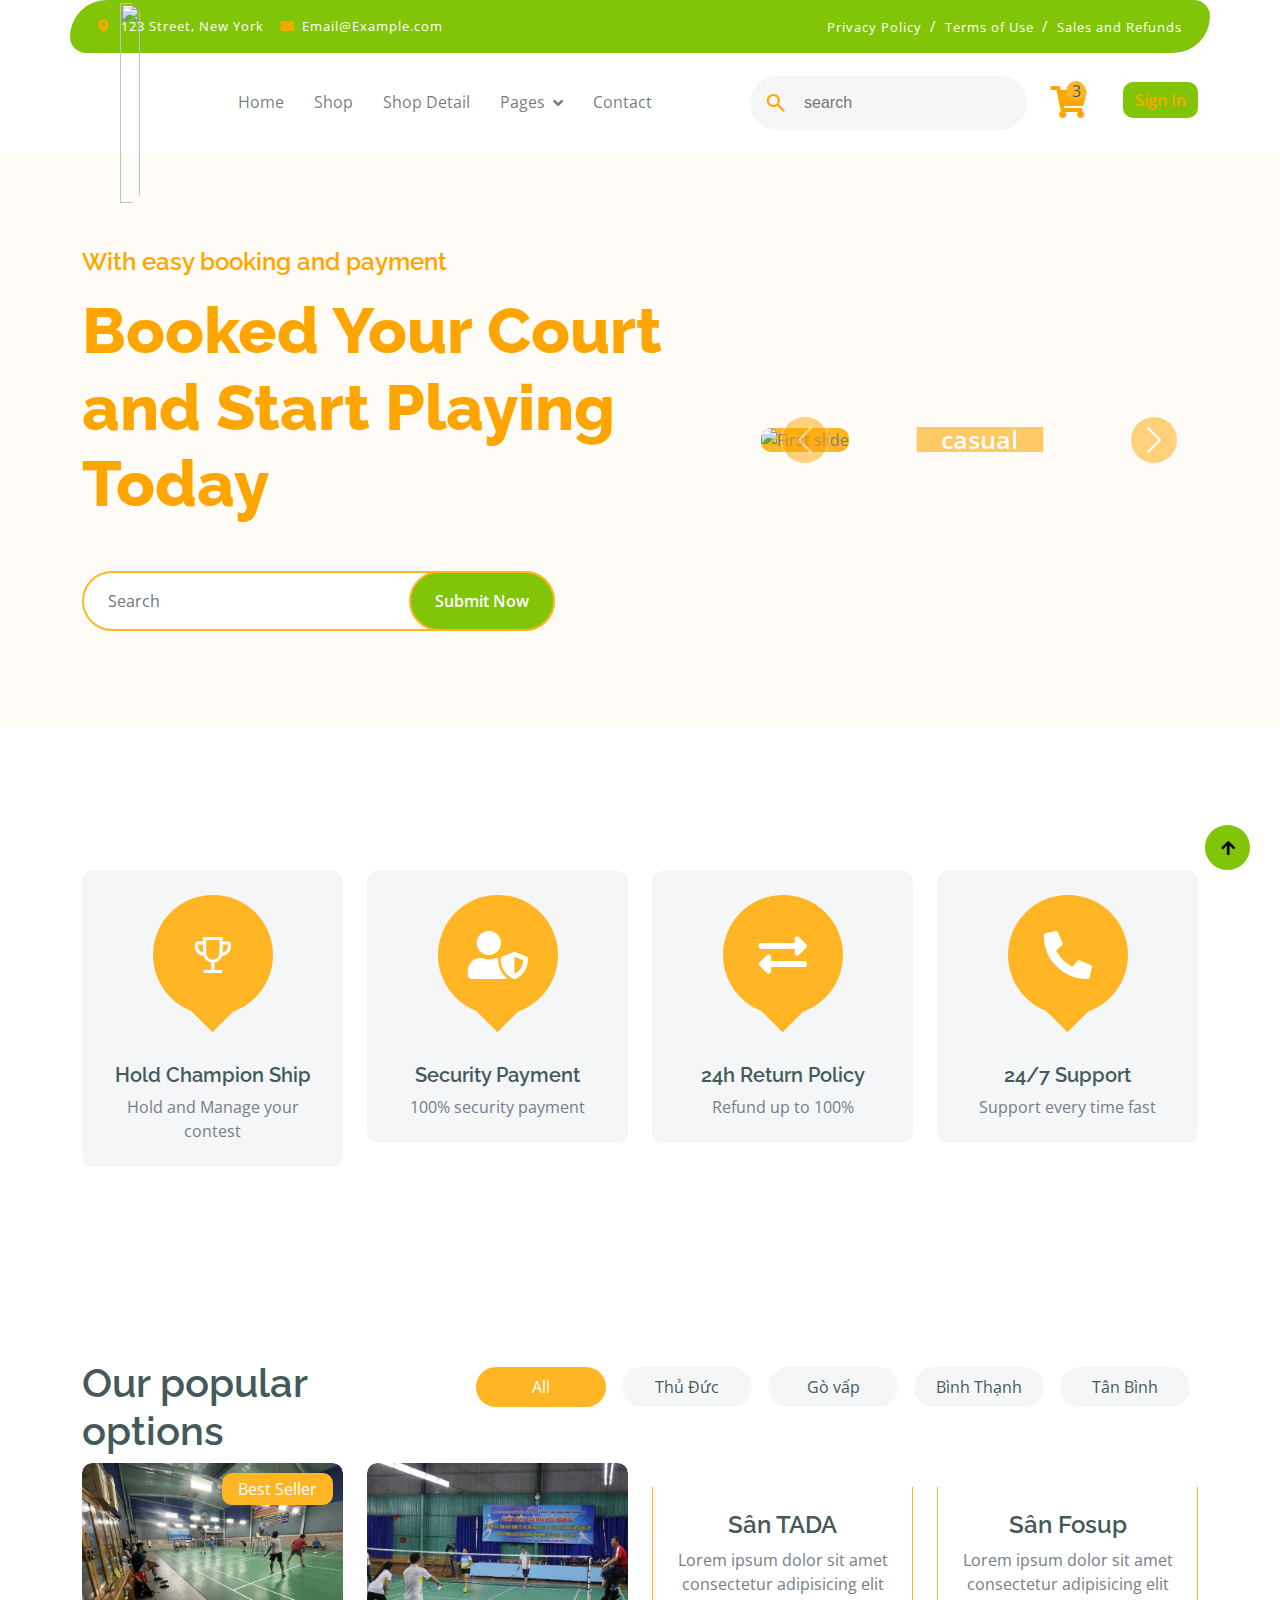
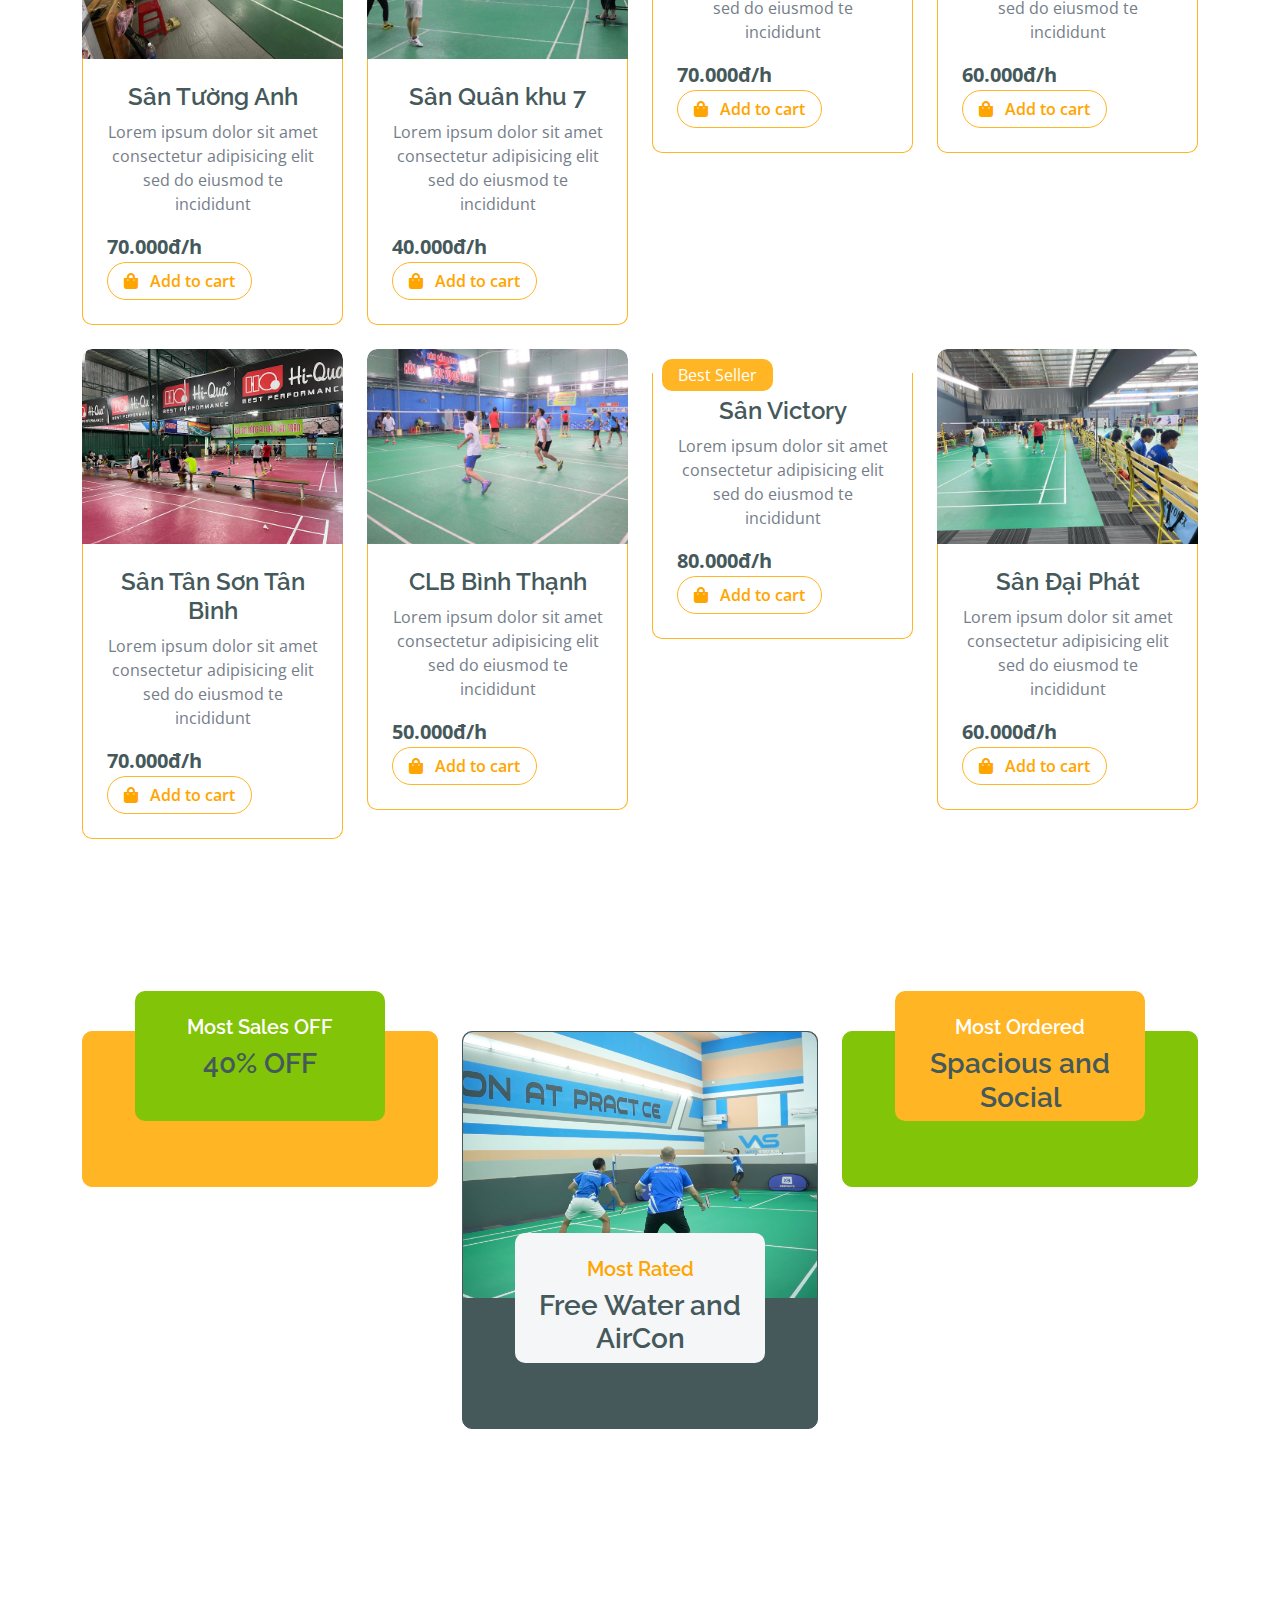
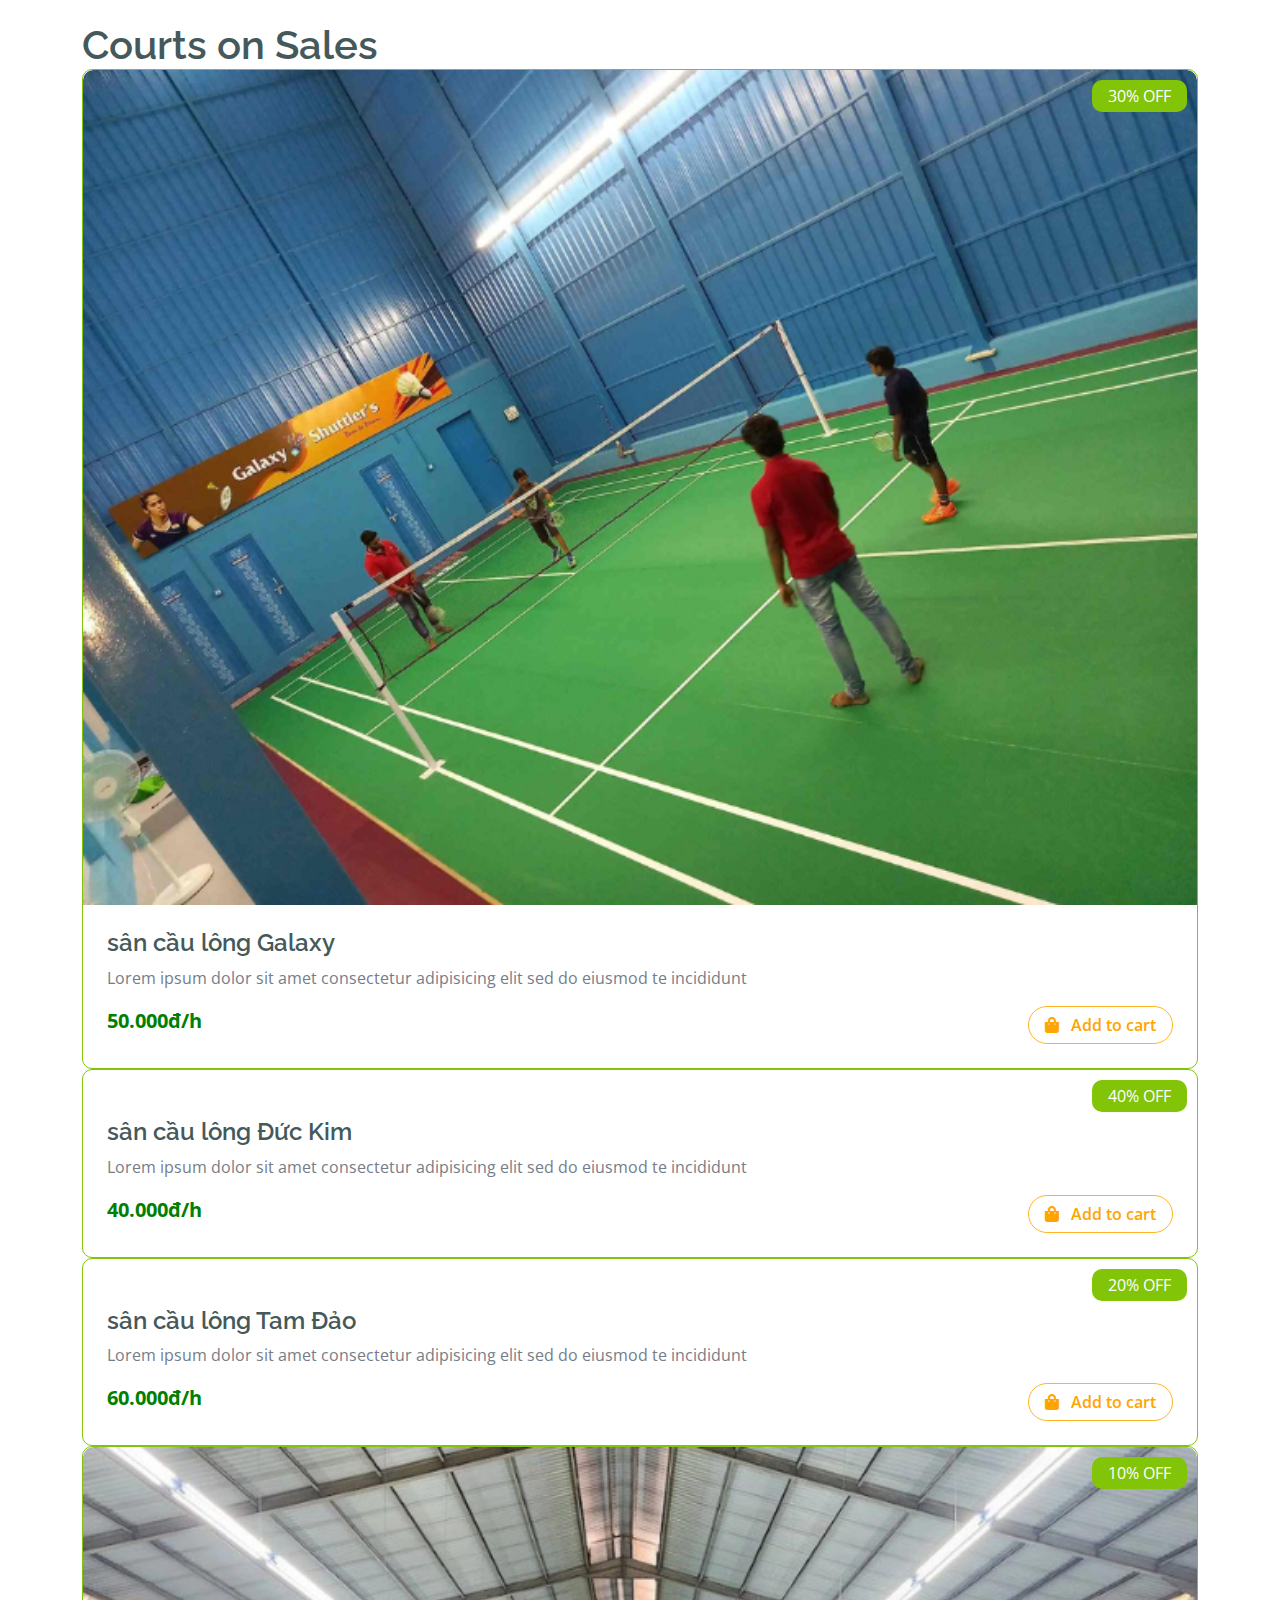
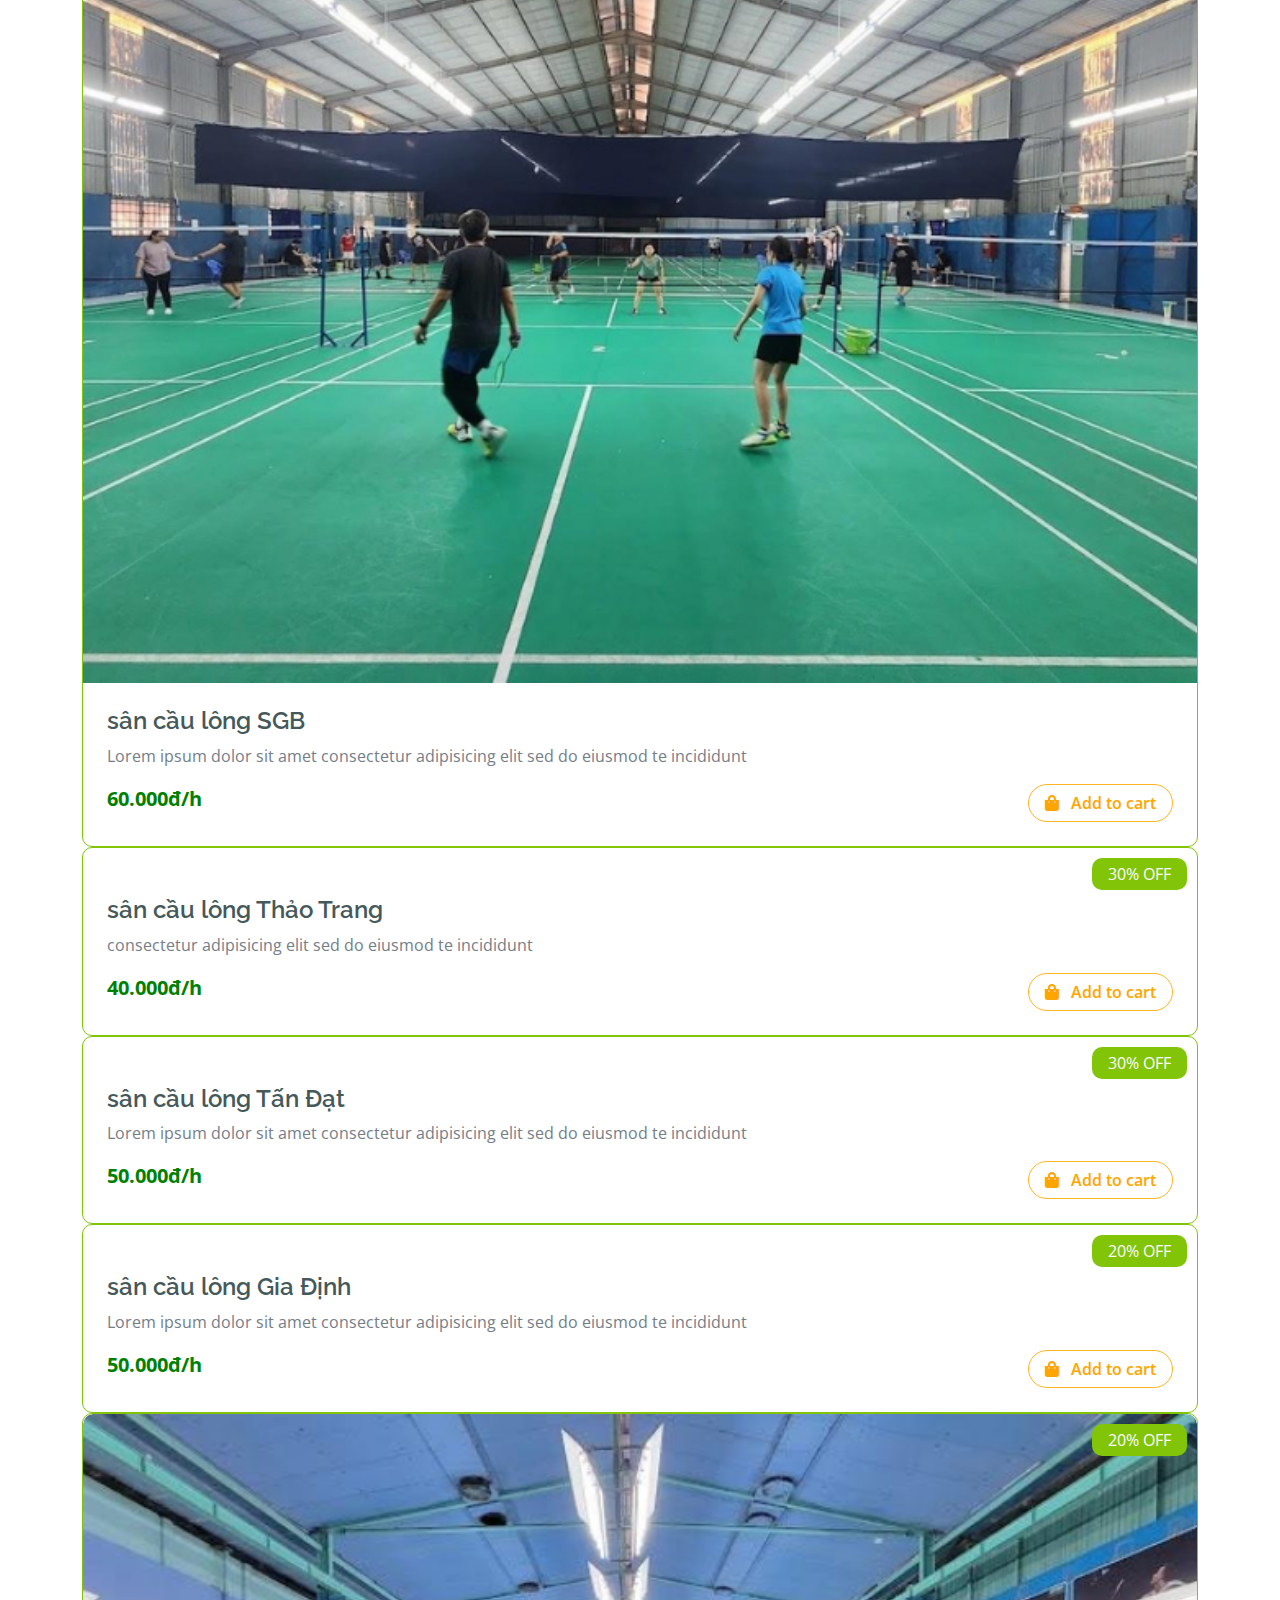
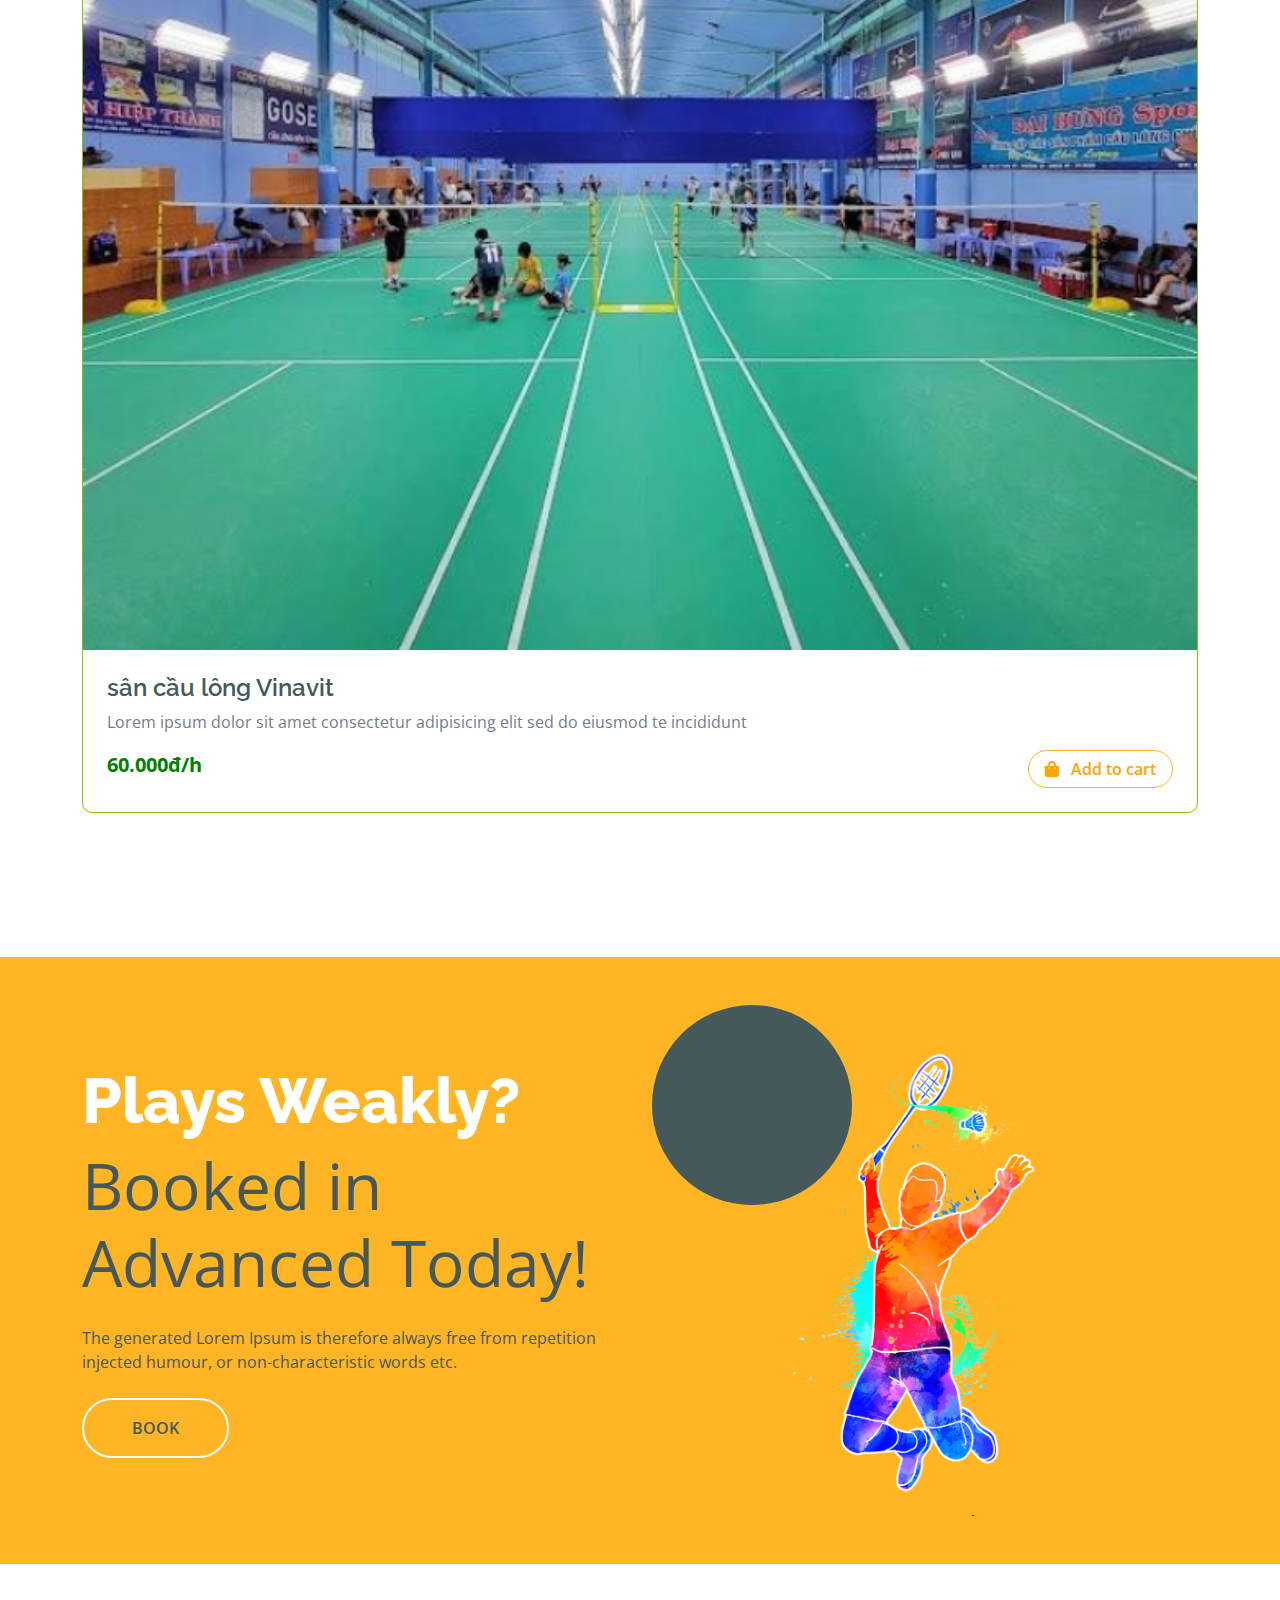
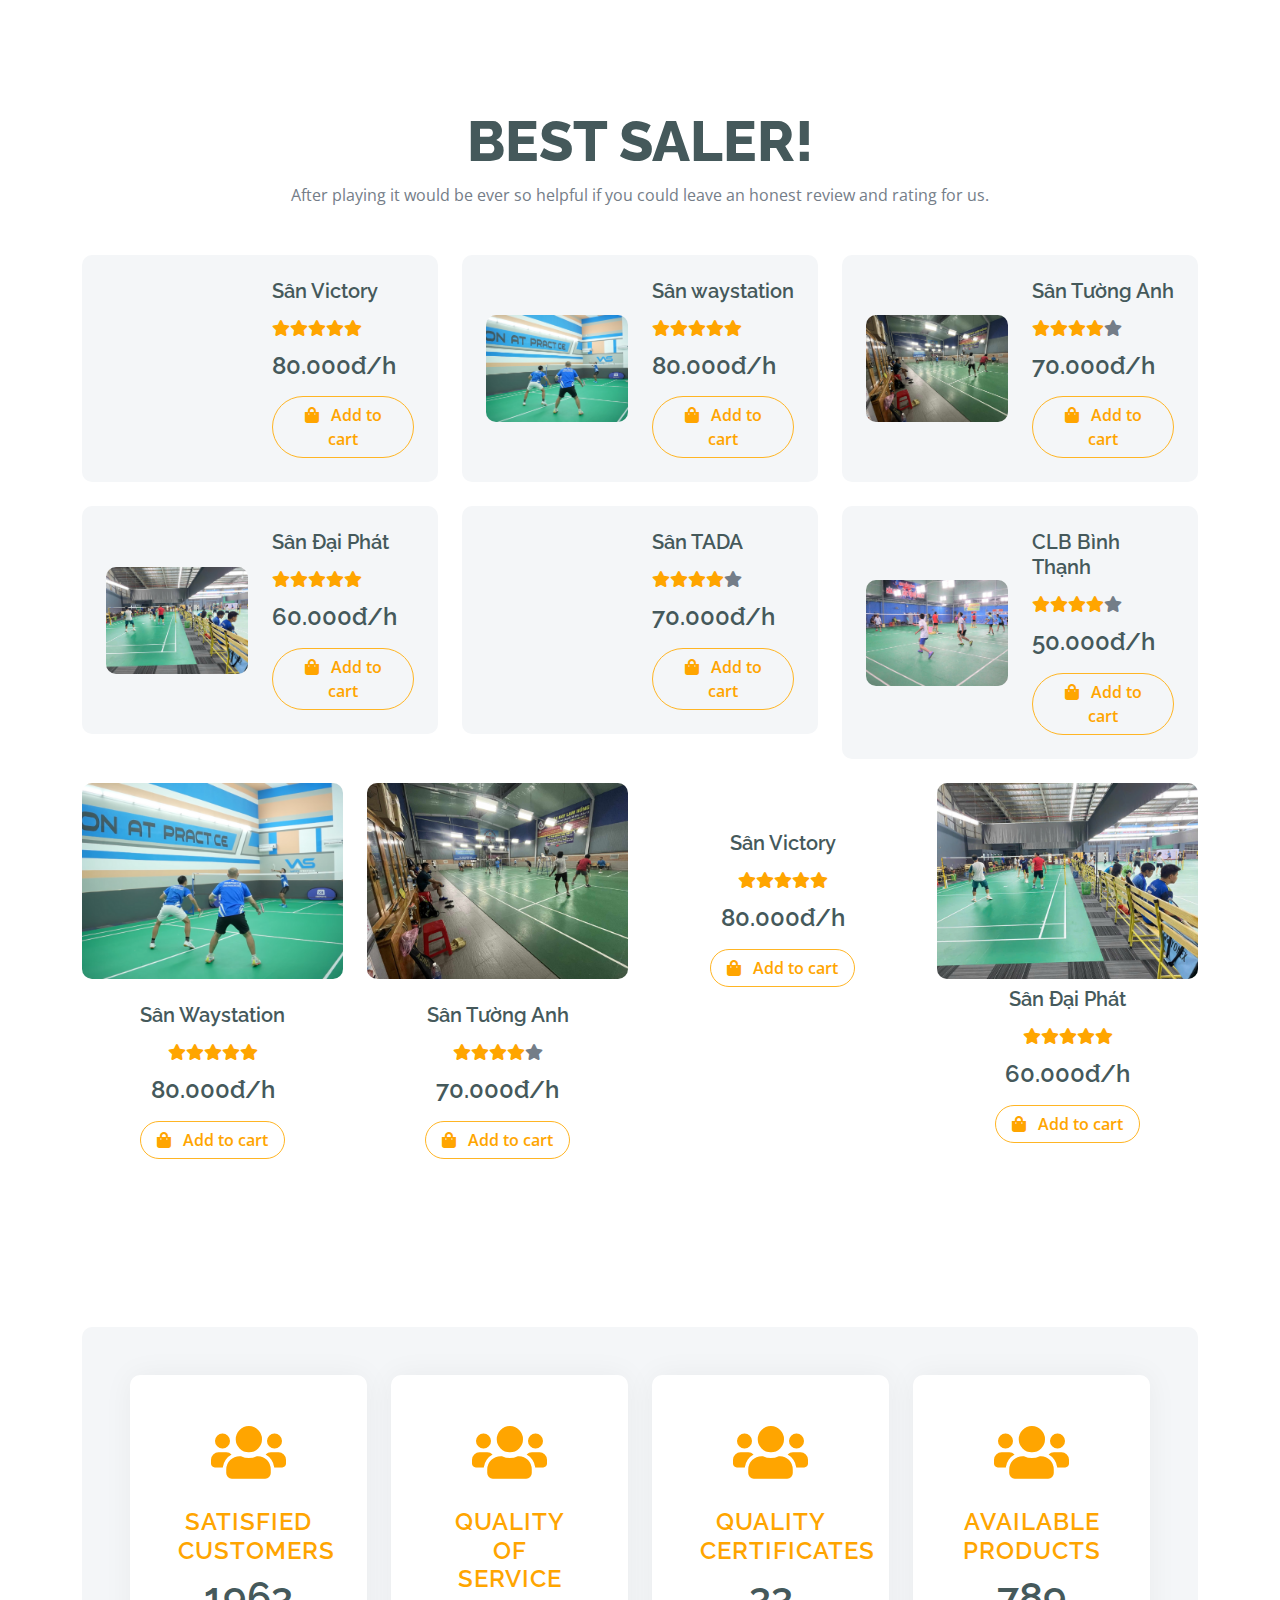
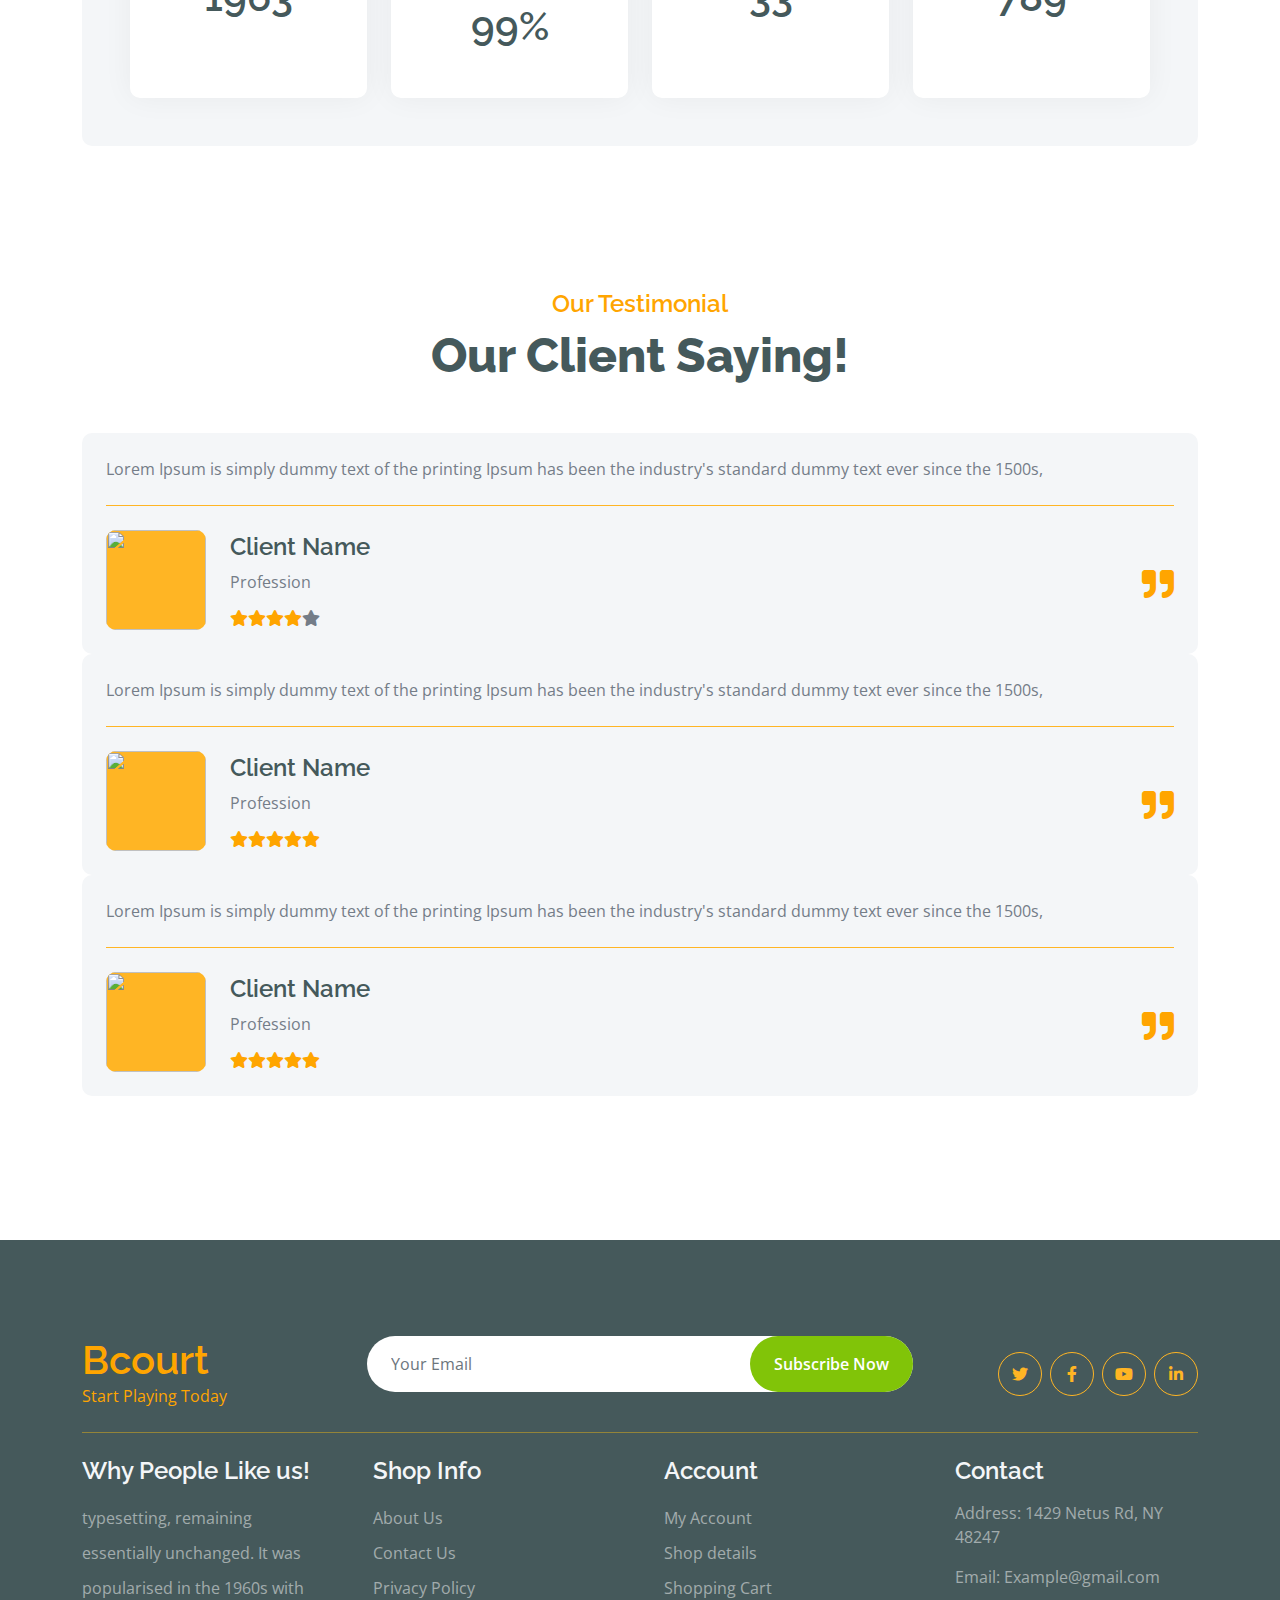
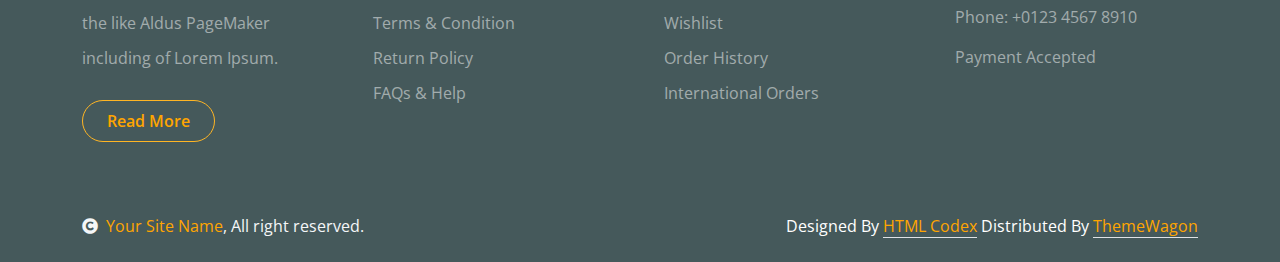
==== index.html @ 3270e977 "not important" ====
<!DOCTYPE html>
<html lang="en">

<head>
    <meta charset="utf-8">
    <title>Bcourt </title>
    <meta content="width=device-width, initial-scale=1.0" name="viewport">
    <meta content="" name="keywords">
    <meta content="" name="description">

    <!-- Google Web Fonts -->
    <link rel="preconnect" href="https://fonts.googleapis.com">
    <link rel="preconnect" href="https://fonts.gstatic.com" crossorigin>
    <link
        href="https://fonts.googleapis.com/css2?family=Open+Sans:wght@400;600&family=Raleway:wght@600;800&display=swap"
        rel="stylesheet">

    <!-- Icon Font Stylesheet -->
    <link rel="stylesheet" href="https://use.fontawesome.com/releases/v5.15.4/css/all.css" />
    <link href="https://cdn.jsdelivr.net/npm/bootstrap-icons@1.4.1/font/bootstrap-icons.css" rel="stylesheet">

    <!-- Libraries Stylesheet -->
    <link href="lib/lightbox/css/lightbox.min.css" rel="stylesheet">
    <link href="lib/owlcarousel/assets/owl.carousel.min.css" rel="stylesheet">


    <!-- Customized Bootstrap Stylesheet -->
    <link href="css/bootstrap.min.css" rel="stylesheet">

    <!-- Template Stylesheet -->
    <link href="css/style.css" rel="stylesheet">

    <!-- new search andd icon -->
    <link rel="stylesheet"
        href="https://fonts.googleapis.com/css2?family=Material+Symbols+Outlined:opsz,wght,FILL,GRAD@24,400,0,0" />


    <!-- back to top -->
    <link href="https://fonts.googleapis.com/icon?family=Material+Icons" rel="stylesheet">
    <link rel="stylesheet" href="main.css" />

</head>

<body>

    <!-- Spinner Start -->
    <div id="spinner"
        class="show w-100 vh-100 bg-white position-fixed translate-middle top-50 start-50  d-flex align-items-center justify-content-center">
        <div class="spinner-grow text-primary" role="status"></div>
    </div>
    <!-- Spinner End -->


    <!-- Navbar start -->
    <div class="container-fluid fixed-top">
        <div class="container topbar bg-primary d-none d-lg-block">
            <div class="d-flex justify-content-between">
                <div class="top-info ps-2">
                    <small class="me-3"><i class="fas fa-map-marker-alt me-2 text-secondary"></i> <a href="#"
                            class="text-white">123 Street, New York</a></small>
                    <small class="me-3"><i class="fas fa-envelope me-2 text-secondary"></i><a href="#"
                            class="text-white">Email@Example.com</a></small>
                </div>
                <div class="top-link pe-2">
                    <a href="#" class="text-white"><small class="text-white mx-2">Privacy Policy</small>/</a>
                    <a href="#" class="text-white"><small class="text-white mx-2">Terms of Use</small>/</a>
                    <a href="#" class="text-white"><small class="text-white ms-2">Sales and Refunds</small></a>
                </div>
            </div>
        </div>
        <div class="container px-0">
            <nav class="navbar navbar-light bg-white navbar-expand-xl">
                <a href="index.html" class="navbar-brand"> <img src="img/bad3.png" class="img-fluid w-100 rounded"
                        style="width: 270px; height: 200px; top: 0; left: 0; padding-left: 50px;" alt=""> </a>
                <button class="navbar-toggler py-2 px-3" type="button" data-bs-toggle="collapse"
                    data-bs-target="#navbarCollapse">
                    <span class="fa fa-bars text-primary"></span>
                </button>
                <div class="collapse navbar-collapse bg-white" id="navbarCollapse">
                    <div class="navbar-nav mx-auto">
                        <a href="index.html" class="nav-item nav-link ">Home</a>
                        <a href="shop.html" class="nav-item nav-link">Shop</a>
                        <a href="shop-detail.html" class="nav-item nav-link">Shop Detail</a>
                        <div class="nav-item dropdown">
                            <a href="#" class="nav-link dropdown-toggle" data-bs-toggle="dropdown">Pages</a>
                            <div class="dropdown-menu m-0 bg-secondary rounded-0">
                                <a href="cart.html" class="dropdown-item">Cart</a>
                                <a href="chackout.html" class="dropdown-item">Chackout</a>
                                <a href="testimonial.html" class="dropdown-item">Testimonial</a>
                                <a href="404.html" class="dropdown-item">404 Page</a>
                            </div>
                        </div>
                        <a href="contact.html" class="nav-item nav-link">Contact</a>
                    </div>
                    <div class="d-flex m-3 me-0">
                        <a href="#" class="position-relative me-4 my-auto">

                            <div class="search">

                                <span class="search-icon material-symbols-outlined">search</span>
                                <input class="search-input" type="search" placeholder="search">
                            </div>
                            <a href="#" class="position-relative me-4 my-auto">
                                <i class="fa fa-shopping-cart fa-2x"></i>
                                <span
                                    class="position-absolute bg-secondary rounded-circle d-flex align-items-center justify-content-center text-dark px-1"
                                    style="top: -5px; left: 15px; height: 20px; min-width: 20px;">3</span>
                            </a>



                            <div id="homeScreen" class="container d-flex justify-content-center align-items-center" style="height: 36px; padding-top: 13px;">
                                <button id="signInButton" class="btn btn-primary border-0 border-secondary text-white">
                                    <a href="signin.html">Sign In</a>
                                </button>
                                <div class="nav-item dropdown" id="userDropdown" style="display: none;">
                                    <a href="#" class="nav-link dropdown-toggle" data-bs-toggle="dropdown">
                                        <i class="fas fa-user fa-2x"></i>
                                    </a>
                                    <div class="dropdown-menu dropdown-menu-right p-3">
                                        <div class="user-info d-flex align-items-center">
                                            <img src="img/vu.jpg" class="user-avatar rounded-circle" alt="User Avatar">
                                            <h2 class="ml-3 mb-0">Tran The Vu</h2>
                                        </div>
                                        <hr>
                                        <a href="#" class="dropdown-item sub-menu-link">
                                            <span class="material-symbols-outlined">account_circle</span>
                                            <p class="mb-0">Edit Profile</p>
                                        </a>
                                        <a href="#" class="dropdown-item sub-menu-link">
                                            <span class="material-symbols-outlined">settings</span>
                                            <p class="mb-0">Settings & Privacy</p>
                                        </a>
                                        <a href="#" class="dropdown-item sub-menu-link">
                                            <span class="material-symbols-outlined">help</span>
                                            <p class="mb-0">Help & Support</p>
                                        </a>
                                        <a href="#" id="logoutButton" class="dropdown-item sub-menu-link">
                                            <span class="material-symbols-outlined">logout</span>
                                            <p class="mb-0">Logout</p>
                                        </a>
                                    </div>
                                </div>
                            </div>
                        
                            <script src="https://cdnjs.cloudflare.com/ajax/libs/bootstrap/5.1.3/js/bootstrap.bundle.min.js"></script>
                            <script src="script.js"></script>

                    </div>
                </div>
            </nav>
        </div>
    </div>
    <!-- Navbar End -->


    <!-- Modal Search Start -->
    <div class="modal fade" id="searchModal" tabindex="-1" aria-labelledby="exampleModalLabel" aria-hidden="true">
        <div class="modal-dialog modal-fullscreen">
            <div class="modal-content rounded-0">
                <div class="modal-header">
                    <h5 class="modal-title" id="exampleModalLabel">Search by keyword</h5>
                    <button type="button" class="btn-close" data-bs-dismiss="modal" aria-label="Close"></button>
                </div>
                <div class="modal-body d-flex align-items-center">
                    <div class="input-group w-75 mx-auto d-flex">
                        <input type="search" class="form-control p-3" placeholder="keywords"
                            aria-describedby="search-icon-1">
                        <span id="search-icon-1" class="input-group-text p-3"><i class="fa fa-search"></i></span>
                    </div>
                </div>
            </div>
        </div>
    </div>
    <!-- Modal Search End -->


    <!-- Hero Start -->
    <div class="container-fluid py-5 mb-5 hero-header">
        <div class="container py-5">
            <div class="row g-5 align-items-center">
                <div class="col-md-12 col-lg-7">
                    <h4 class="mb-3 text-secondary">With easy booking and payment</h4>
                    <h1 class="mb-5 display-3 text-primary">Booked Your Court and Start Playing Today</h1>
                    <div class="position-relative mx-auto">
                        <input class="form-control border-2 border-secondary w-75 py-3 px-4 rounded-pill" type="number"
                            placeholder="Search">
                        <button type="submit"
                            class="btn btn-primary border-2 border-secondary py-3 px-4 position-absolute rounded-pill text-white h-100"
                            style="top: 0; right: 25%;">Submit Now</button>
                    </div>
                </div>
                <div class="col-md-12 col-lg-5">
                    <div id="carouselId" class="carousel slide position-relative" data-bs-ride="carousel">
                        <div class="carousel-inner" role="listbox">
                            <div class="carousel-item active rounded">
                                <img src="img/B1.webp" class="img-fluid w-100 h-100 bg-secondary rounded"
                                    alt="First slide">
                                <a href="#" class="btn px-4 py-2 text-white rounded">casual</a>
                            </div>
                            <div class="carousel-item rounded">
                                <img src="img/B2.avif" class="img-fluid w-100 h-100 rounded" alt="Second slide">
                                <a href="#" class="btn px-4 py-2 text-white rounded">competitive</a>
                            </div>
                        </div>
                        <button class="carousel-control-prev" type="button" data-bs-target="#carouselId"
                            data-bs-slide="prev">
                            <span class="carousel-control-prev-icon" aria-hidden="true"></span>
                            <span class="visually-hidden">Previous</span>
                        </button>
                        <button class="carousel-control-next" type="button" data-bs-target="#carouselId"
                            data-bs-slide="next">
                            <span class="carousel-control-next-icon" aria-hidden="true"></span>
                            <span class="visually-hidden">Next</span>
                        </button>
                    </div>
                </div>
            </div>
        </div>
    </div>
    <!-- Hero End -->


    <!-- Featurs Section Start -->
    <div class="container-fluid featurs py-5">
        <div class="container py-5">
            <div class="row g-4">
                <div class="col-md-6 col-lg-3">
                    <div class="featurs-item text-center rounded bg-light p-4">
                        <div class="featurs-icon btn-square rounded-circle bg-secondary mb-5 mx-auto">
                            <span class="material-symbols-outlined custom-icon">
                                trophy
                                </span>  
                        </div>
                        <div class="featurs-content text-center">
                            <h5>Hold Champion Ship</h5>
                            <p class="mb-0">Hold and Manage your contest</p>
                        </div>
                    </div>
                </div>
                <div class="col-md-6 col-lg-3">
                    <div class="featurs-item text-center rounded bg-light p-4">
                        <div class="featurs-icon btn-square rounded-circle bg-secondary mb-5 mx-auto">
                            <i class="fas fa-user-shield fa-3x text-white"></i>
                        </div>
                        <div class="featurs-content text-center">
                            <h5>Security Payment</h5>
                            <p class="mb-0">100% security payment</p>
                        </div>
                    </div>
                </div>
                <div class="col-md-6 col-lg-3">
                    <div class="featurs-item text-center rounded bg-light p-4">
                        <div class="featurs-icon btn-square rounded-circle bg-secondary mb-5 mx-auto">
                            <i class="fas fa-exchange-alt fa-3x text-white"></i>
                        </div>
                        <div class="featurs-content text-center">
                            <h5>24h Return Policy</h5>
                            <p class="mb-0">Refund up to 100%</p>
                        </div>
                    </div>
                </div>
                <div class="col-md-6 col-lg-3">
                    <div class="featurs-item text-center rounded bg-light p-4">
                        <div class="featurs-icon btn-square rounded-circle bg-secondary mb-5 mx-auto">
                            <i class="fa fa-phone-alt fa-3x text-white"></i>
                        </div>
                        <div class="featurs-content text-center">
                            <h5>24/7 Support</h5>
                            <p class="mb-0">Support every time fast</p>
                        </div>
                    </div>
                </div>
            </div>
        </div>
    </div>
    <!-- Featurs Section End -->


    <!-- Fruits Shop Start-->
    <div class="container-fluid fruite py-5">
        <div class="container py-5">
            <div class="tab-class text-center">
                <div class="row g-4">
                    <div class="col-lg-4  text-start">
                        <h1>Our popular options</h1>
                    </div>
                    <div class="col-lg-8 text-end">
                        <ul class="nav nav-pills d-inline-flex text-center mb-5">
                            <li class="nav-item">
                                <a class="d-flex m-2 py-2 bg-light rounded-pill active" data-bs-toggle="pill"
                                    href="#tab-1">
                                    <span class="text-dark" style="width: 130px;">All</span>
                                </a>
                            </li>
                            <li class="nav-item">
                                <a class="d-flex py-2 m-2 bg-light rounded-pill" data-bs-toggle="pill" href="#tab-2">
                                    <span class="text-dark" style="width: 130px;">Thủ Đức</span>
                                </a>
                            </li>
                            <li class="nav-item">
                                <a class="d-flex m-2 py-2 bg-light rounded-pill" data-bs-toggle="pill" href="#tab-3">
                                    <span class="text-dark" style="width: 130px;">Gò vấp</span>
                                </a>
                            </li>
                            <li class="nav-item">
                                <a class="d-flex m-2 py-2 bg-light rounded-pill" data-bs-toggle="pill" href="#tab-4">
                                    <span class="text-dark" style="width: 130px;">Bình Thạnh</span>
                                </a>
                            </li>
                            <li class="nav-item">
                                <a class="d-flex m-2 py-2 bg-light rounded-pill" data-bs-toggle="pill" href="#tab-5">
                                    <span class="text-dark" style="width: 130px;">Tân Bình</span>
                                </a>
                            </li>
                        </ul>
                    </div>
                </div>
                <div class="tab-content">
                    <div id="tab-1" class="tab-pane fade show p-0 active">
                        <div class="row g-4">
                            <div class="col-lg-12">
                                <div class="row g-4">
                                    <div class="col-md-6 col-lg-4 col-xl-3">
                                        <div class="rounded position-relative fruite-item">
                                            <div class="fruite-img">
                                                <img src="img/tuonganh2.png" class="img-fluid w-100 rounded-top" alt="">
                                            </div>
                                            <div class="text-white bg-secondary px-3 py-1 rounded position-absolute"
                                                style="top: 10px; right: 10px;">Best Seller</div>
                                            <div class="p-4 border border-secondary border-top-0 rounded-bottom">
                                                <h4>Sân Tường Anh</h4>
                                                <p>Lorem ipsum dolor sit amet consectetur adipisicing elit sed do
                                                    eiusmod te incididunt</p>
                                                <div class="d-flex justify-content-between flex-lg-wrap">
                                                    <p class="text-dark fs-5 fw-bold mb-0">70.000đ/h</p>
                                                    <a href="#"
                                                        class="btn border border-secondary rounded-pill px-3 text-primary"><i
                                                            class="fa fa-shopping-bag me-2 text-primary"></i> Add to
                                                        cart</a>
                                                </div>
                                            </div>
                                        </div>
                                    </div>
                                    <div class="col-md-6 col-lg-4 col-xl-3">
                                        <div class="rounded position-relative fruite-item">
                                            <div class="fruite-img">
                                                <img src="img/quankhu7.png" class="img-fluid w-100 rounded-top" alt="">
                                            </div>

                                            <div class="p-4 border border-secondary border-top-0 rounded-bottom">
                                                <h4>Sân Quân khu 7</h4>
                                                <p>Lorem ipsum dolor sit amet consectetur adipisicing elit sed do
                                                    eiusmod te incididunt</p>
                                                <div class="d-flex justify-content-between flex-lg-wrap">
                                                    <p class="text-dark fs-5 fw-bold mb-0">40.000đ/h</p>
                                                    <a href="#"
                                                        class="btn border border-secondary rounded-pill px-3 text-primary"><i
                                                            class="fa fa-shopping-bag me-2 text-primary"></i> Add to
                                                        cart</a>
                                                </div>
                                            </div>
                                        </div>
                                    </div>
                                    <div class="col-md-6 col-lg-4 col-xl-3">
                                        <div class="rounded position-relative fruite-item">
                                            <div class="fruite-img">
                                                <img src="img/TADA.jpg" class="img-fluid w-100 rounded-top" alt="">
                                            </div>

                                            <div class="p-4 border border-secondary border-top-0 rounded-bottom">
                                                <h4>Sân TADA</h4>
                                                <p>Lorem ipsum dolor sit amet consectetur adipisicing elit sed do
                                                    eiusmod te incididunt</p>
                                                <div class="d-flex justify-content-between flex-lg-wrap">
                                                    <p class="text-dark fs-5 fw-bold mb-0">70.000đ/h</p>
                                                    <a href="#"
                                                        class="btn border border-secondary rounded-pill px-3 text-primary"><i
                                                            class="fa fa-shopping-bag me-2 text-primary"></i> Add to
                                                        cart</a>
                                                </div>
                                            </div>
                                        </div>
                                    </div>
                                    <div class="col-md-6 col-lg-4 col-xl-3">
                                        <div class="rounded position-relative fruite-item">
                                            <div class="fruite-img">
                                                <img src="img/Fosup.webp" class="img-fluid w-100 rounded-top" alt="">
                                            </div>

                                            <div class="p-4 border border-secondary border-top-0 rounded-bottom">
                                                <h4>Sân Fosup</h4>
                                                <p>Lorem ipsum dolor sit amet consectetur adipisicing elit sed do
                                                    eiusmod te incididunt</p>
                                                <div class="d-flex justify-content-between flex-lg-wrap">
                                                    <p class="text-dark fs-5 fw-bold mb-0">60.000đ/h</p>
                                                    <a href="#"
                                                        class="btn border border-secondary rounded-pill px-3 text-primary"><i
                                                            class="fa fa-shopping-bag me-2 text-primary"></i> Add to
                                                        cart</a>
                                                </div>
                                            </div>
                                        </div>
                                    </div>
                                    <div class="col-md-6 col-lg-4 col-xl-3">
                                        <div class="rounded position-relative fruite-item">
                                            <div class="fruite-img">
                                                <img src="img/tanbinhtanson.png" class="img-fluid w-100 rounded-top"
                                                    alt="">
                                            </div>

                                            <div class="p-4 border border-secondary border-top-0 rounded-bottom">
                                                <h4>Sân Tân Sơn Tân Bình</h4>
                                                <p>Lorem ipsum dolor sit amet consectetur adipisicing elit sed do
                                                    eiusmod te incididunt</p>
                                                <div class="d-flex justify-content-between flex-lg-wrap">
                                                    <p class="text-dark fs-5 fw-bold mb-0">70.000đ/h</p>
                                                    <a href="#"
                                                        class="btn border border-secondary rounded-pill px-3 text-primary"><i
                                                            class="fa fa-shopping-bag me-2 text-primary"></i> Add to
                                                        cart</a>
                                                </div>
                                            </div>
                                        </div>
                                    </div>
                                    <div class="col-md-6 col-lg-4 col-xl-3">
                                        <div class="rounded position-relative fruite-item">
                                            <div class="fruite-img">
                                                <img src="img/binhthanh2.png" class="img-fluid w-100 rounded-top"
                                                    alt="">
                                            </div>

                                            <div class="p-4 border border-secondary border-top-0 rounded-bottom">
                                                <h4>CLB Bình Thạnh</h4>
                                                <p>Lorem ipsum dolor sit amet consectetur adipisicing elit sed do
                                                    eiusmod te incididunt</p>
                                                <div class="d-flex justify-content-between flex-lg-wrap">
                                                    <p class="text-dark fs-5 fw-bold mb-0">50.000đ/h</p>
                                                    <a href="#"
                                                        class="btn border border-secondary rounded-pill px-3 text-primary"><i
                                                            class="fa fa-shopping-bag me-2 text-primary"></i> Add to
                                                        cart</a>
                                                </div>
                                            </div>
                                        </div>
                                    </div>
                                    <div class="col-md-6 col-lg-4 col-xl-3">
                                        <div class="rounded position-relative fruite-item">
                                            <div class="fruite-img">
                                                <img src="img/victory.jpg" class="img-fluid w-100 rounded-top" alt="">
                                            </div>
                                            <div class="text-white bg-secondary px-3 py-1 rounded position-absolute"
                                                style="top: 10px; left: 10px;">Best Seller</div>
                                            <div class="p-4 border border-secondary border-top-0 rounded-bottom">
                                                <h4>Sân Victory</h4>
                                                <p>Lorem ipsum dolor sit amet consectetur adipisicing elit sed do
                                                    eiusmod te incididunt</p>
                                                <div class="d-flex justify-content-between flex-lg-wrap">
                                                    <p class="text-dark fs-5 fw-bold mb-0">80.000đ/h</p>
                                                    <a href="#"
                                                        class="btn border border-secondary rounded-pill px-3 text-primary"><i
                                                            class="fa fa-shopping-bag me-2 text-primary"></i> Add to
                                                        cart</a>
                                                </div>
                                            </div>
                                        </div>
                                    </div>
                                    <div class="col-md-6 col-lg-4 col-xl-3">
                                        <div class="rounded position-relative fruite-item">
                                            <div class="fruite-img">
                                                <img src="img/daiphat2.png" class="img-fluid w-100 rounded-top" alt="">
                                            </div>

                                            <div class="p-4 border border-secondary border-top-0 rounded-bottom">
                                                <h4>Sân Đại Phát</h4>
                                                <p>Lorem ipsum dolor sit amet consectetur adipisicing elit sed do
                                                    eiusmod te incididunt</p>
                                                <div class="d-flex justify-content-between flex-lg-wrap">
                                                    <p class="text-dark fs-5 fw-bold mb-0">60.000đ/h</p>
                                                    <a href="#"
                                                        class="btn border border-secondary rounded-pill px-3 text-primary"><i
                                                            class="fa fa-shopping-bag me-2 text-primary"></i> Add to
                                                        cart</a>
                                                </div>
                                            </div>
                                        </div>
                                    </div>
                                </div>
                            </div>
                        </div>
                    </div>
                    <div id="tab-2" class="tab-pane fade show p-0">
                        <div class="row g-4">
                            <div class="col-lg-12">
                                <div class="row g-4">
                                    <div class="col-md-6 col-lg-4 col-xl-3">
                                        <div class="rounded position-relative fruite-item">
                                            <div class="fruite-img">
                                                <img src="img/tuonganh2.png" class="img-fluid w-100 rounded-top" alt="">
                                            </div>
                                            <div class="text-white bg-secondary px-3 py-1 rounded position-absolute"
                                                style="top: 10px; right: 10px;">Best Seller</div>
                                            <div class="p-4 border border-secondary border-top-0 rounded-bottom">
                                                <h4>Sân Tường Anh</h4>
                                                <p>Lorem ipsum dolor sit amet consectetur adipisicing elit sed do
                                                    eiusmod te incididunt</p>
                                                <div class="d-flex justify-content-between flex-lg-wrap">
                                                    <p class="text-dark fs-5 fw-bold mb-0">70.000đ/h</p>
                                                    <a href="#"
                                                        class="btn border border-secondary rounded-pill px-3 text-primary"><i
                                                            class="fa fa-shopping-bag me-2 text-primary"></i> Add to
                                                        cart</a>
                                                </div>
                                            </div>
                                        </div>
                                    </div>
                                    <div class="col-md-6 col-lg-4 col-xl-3">
                                        <div class="rounded position-relative fruite-item">
                                            <div class="fruite-img">
                                                <img src="img/victory.jpg" class="img-fluid w-100 rounded-top" alt="">
                                            </div>

                                            <div class="p-4 border border-secondary border-top-0 rounded-bottom">
                                                <h4>Sân Victory</h4>
                                                <p>Lorem ipsum dolor sit amet consectetur adipisicing elit sed do
                                                    eiusmod te incididunt</p>
                                                <div class="d-flex justify-content-between flex-lg-wrap">
                                                    <p class="text-dark fs-5 fw-bold mb-0">80.000đ/h</p>
                                                    <a href="#"
                                                        class="btn border border-secondary rounded-pill px-3 text-primary"><i
                                                            class="fa fa-shopping-bag me-2 text-primary"></i> Add to
                                                        cart</a>
                                                </div>
                                            </div>
                                        </div>
                                    </div>
                                </div>
                            </div>
                        </div>
                    </div>
                    <div id="tab-3" class="tab-pane fade show p-0">
                        <div class="row g-4">
                            <div class="col-lg-12">
                                <div class="row g-4">
                                    <div class="col-md-6 col-lg-4 col-xl-3">
                                        <div class="rounded position-relative fruite-item">
                                            <div class="fruite-img">
                                                <img src="img/waystation2.2.png" class="img-fluid w-100 rounded-top"
                                                    alt="">
                                            </div>

                                            <div class="p-4 border border-secondary border-top-0 rounded-bottom">
                                                <h4>Sân Waystation</h4>
                                                <p>Lorem ipsum dolor sit amet consectetur adipisicing elit sed do
                                                    eiusmod te incididunt</p>
                                                <div class="d-flex justify-content-between flex-lg-wrap">
                                                    <p class="text-dark fs-5 fw-bold mb-0">80.000đ/h</p>
                                                    <a href="#"
                                                        class="btn border border-secondary rounded-pill px-3 text-primary"><i
                                                            class="fa fa-shopping-bag me-2 text-primary"></i> Add to
                                                        cart</a>
                                                </div>
                                            </div>
                                        </div>
                                    </div>
                                    <div class="col-md-6 col-lg-4 col-xl-3">
                                        <div class="rounded position-relative fruite-item">
                                            <div class="fruite-img">
                                                <img src="img/daiphat2.png" class="img-fluid w-100 rounded-top" alt="">
                                            </div>

                                            <div class="p-4 border border-secondary border-top-0 rounded-bottom">
                                                <h4>Sân Đại Phát</h4>
                                                <p>Lorem ipsum dolor sit amet consectetur adipisicing elit sed do
                                                    eiusmod te incididunt</p>
                                                <div class="d-flex justify-content-between flex-lg-wrap">
                                                    <p class="text-dark fs-5 fw-bold mb-0">60.000đ/h</p>
                                                    <a href="#"
                                                        class="btn border border-secondary rounded-pill px-3 text-primary"><i
                                                            class="fa fa-shopping-bag me-2 text-primary"></i> Add to
                                                        cart</a>
                                                </div>
                                            </div>
                                        </div>
                                    </div>
                                </div>
                            </div>
                        </div>
                    </div>
                    <div id="tab-4" class="tab-pane fade show p-0">
                        <div class="row g-4">
                            <div class="col-lg-12">
                                <div class="row g-4">
                                    <div class="col-md-6 col-lg-4 col-xl-3">
                                        <div class="rounded position-relative fruite-item">
                                            <div class="fruite-img">
                                                <img src="img/TADA.jpg" class="img-fluid w-100 rounded-top" alt="">
                                            </div>

                                            <div class="p-4 border border-secondary border-top-0 rounded-bottom">
                                                <h4>Sân TADA</h4>
                                                <p>Lorem ipsum dolor sit amet consectetur adipisicing elit sed do
                                                    eiusmod te incididunt</p>
                                                <div class="d-flex justify-content-between flex-lg-wrap">
                                                    <p class="text-dark fs-5 fw-bold mb-0">70.000đ/h</p>
                                                    <a href="#"
                                                        class="btn border border-secondary rounded-pill px-3 text-primary"><i
                                                            class="fa fa-shopping-bag me-2 text-primary"></i> Add to
                                                        cart</a>
                                                </div>
                                            </div>
                                        </div>
                                    </div>
                                    <div class="col-md-6 col-lg-4 col-xl-3">
                                        <div class="rounded position-relative fruite-item">
                                            <div class="fruite-img">
                                                <img src="img/binhthanh2.png" class="img-fluid w-100 rounded-top"
                                                    alt="">
                                            </div>

                                            <div class="p-4 border border-secondary border-top-0 rounded-bottom">
                                                <h4>CLB Bình Thạnh</h4>
                                                <p>Lorem ipsum dolor sit amet consectetur adipisicing elit sed do
                                                    eiusmod te incididunt</p>
                                                <div class="d-flex justify-content-between flex-lg-wrap">
                                                    <p class="text-dark fs-5 fw-bold mb-0">50.000đ/h</p>
                                                    <a href="#"
                                                        class="btn border border-secondary rounded-pill px-3 text-primary"><i
                                                            class="fa fa-shopping-bag me-2 text-primary"></i> Add to
                                                        cart</a>
                                                </div>
                                            </div>
                                        </div>
                                    </div>
                                </div>
                            </div>
                        </div>
                    </div>
                    <div id="tab-5" class="tab-pane fade show p-0">
                        <div class="row g-4">
                            <div class="col-lg-12">
                                <div class="row g-4">
                                    <div class="col-md-6 col-lg-4 col-xl-3">
                                        <div class="rounded position-relative fruite-item">
                                            <div class="fruite-img">
                                                <img src="img/tanbinhtanson.png" class="img-fluid w-100 rounded-top"
                                                    alt="">
                                            </div>

                                            <div class="p-4 border border-secondary border-top-0 rounded-bottom">
                                                <h4>Sân Tân Sơn Tân Bình</h4>
                                                <p>Lorem ipsum dolor sit amet consectetur adipisicing elit sed do
                                                    eiusmod te incididunt</p>
                                                <div class="d-flex justify-content-between flex-lg-wrap">
                                                    <p class="text-dark fs-5 fw-bold mb-0">70.000đ/h</p>
                                                    <a href="#"
                                                        class="btn border border-secondary rounded-pill px-3 text-primary"><i
                                                            class="fa fa-shopping-bag me-2 text-primary"></i> Add to
                                                        cart</a>
                                                </div>
                                            </div>
                                        </div>
                                    </div>
                                    <div class="col-md-6 col-lg-4 col-xl-3">
                                        <div class="rounded position-relative fruite-item">
                                            <div class="fruite-img">
                                                <img src="img/quankhu7.png" class="img-fluid w-100 rounded-top" alt="">
                                            </div>

                                            <div class="p-4 border border-secondary border-top-0 rounded-bottom">
                                                <h4>Sân Quân khu 7</h4>
                                                <p>Lorem ipsum dolor sit amet consectetur adipisicing elit sed do
                                                    eiusmod te incididunt</p>
                                                <div class="d-flex justify-content-between flex-lg-wrap">
                                                    <p class="text-dark fs-5 fw-bold mb-0">40.000đ/h</p>
                                                    <a href="#"
                                                        class="btn border border-secondary rounded-pill px-3 text-primary"><i
                                                            class="fa fa-shopping-bag me-2 text-primary"></i> Add to
                                                        cart</a>
                                                </div>
                                            </div>
                                        </div>
                                    </div>
                                    <div class="col-md-6 col-lg-4 col-xl-3">
                                        <div class="rounded position-relative fruite-item">
                                            <div class="fruite-img">
                                                <img src="img/Fosup.webp" class="img-fluid w-100 rounded-top" alt="">
                                            </div>

                                            <div class="p-4 border border-secondary border-top-0 rounded-bottom">
                                                <h4>Sân Fosup</h4>
                                                <p>Lorem ipsum dolor sit amet consectetur adipisicing elit sed do
                                                    eiusmod te incididunt</p>
                                                <div class="d-flex justify-content-between flex-lg-wrap">
                                                    <p class="text-dark fs-5 fw-bold mb-0">60.000đ/h</p>
                                                    <a href="#"
                                                        class="btn border border-secondary rounded-pill px-3 text-primary"><i
                                                            class="fa fa-shopping-bag me-2 text-primary"></i> Add to
                                                        cart</a>
                                                </div>
                                            </div>
                                        </div>
                                    </div>
                                </div>
                            </div>
                        </div>
                    </div>
                </div>
            </div>
        </div>
    </div>
    <!-- Fruits Shop End-->


    <!-- Featurs Start -->
    <div class="container-fluid service py-5">
        <div class="container py-5">
            <div class="row g-4 justify-content-center">
                <div class="col-md-6 col-lg-4">
                    <a href="#">
                        <div class="service-item bg-secondary rounded border border-secondary">
                            <img src="img/san-cau-long-duc-kim-1-1716425030.webp" class="img-fluid rounded-top w-100"
                                alt="">
                            <div class="px-4 rounded-bottom">
                                <div class="service-content bg-primary text-center p-4 rounded">
                                    <h5 class="text-white">Most Sales OFF</h5>
                                    <h3 class="mb-0">40% OFF</h3>
                                </div>
                            </div>
                        </div>
                    </a>
                </div>
                <div class="col-md-6 col-lg-4">
                    <a href="#">
                        <div class="service-item bg-dark rounded border border-dark">
                            <img src="img/waystation2.2.png" class="img-fluid rounded-top w-100" alt="">
                            <div class="px-4 rounded-bottom">
                                <div class="service-content bg-light text-center p-4 rounded">
                                    <h5 class="text-primary">Most Rated</h5>
                                    <h3 class="mb-0">Free Water and AirCon</h3>
                                </div>
                            </div>
                        </div>
                    </a>
                </div>
                <div class="col-md-6 col-lg-4">
                    <a href="#">
                        <div class="service-item bg-primary rounded border border-primary">
                            <img src="img/victory.jpg" class="img-fluid rounded-top w-100" alt="">
                            <div class="px-4 rounded-bottom">
                                <div class="service-content bg-secondary text-center p-4 rounded">
                                    <h5 class="text-white">Most Ordered</h5>
                                    <h3 class="mb-0">Spacious and Social</h3>
                                </div>
                            </div>
                        </div>
                    </a>
                </div>
            </div>
        </div>
    </div>
    <!-- Featurs End -->


    <!-- Vesitable Shop Start-->
    <div class="container-fluid vesitable py-5">
        <div class="container py-5">
            <h1 class="mb-0">Courts on Sales</h1>
            <div class="owl-carousel vegetable-carousel justify-content-center">
                <div class="border border-primary rounded position-relative vesitable-item">
                    <div class="vesitable-img">
                        <img src="img/galaxy2.png" class="img-fluid w-100 rounded-top" alt="">
                    </div>
                    <div class="text-white bg-primary px-3 py-1 rounded position-absolute"
                        style="top: 10px; right: 10px;">30% OFF</div>
                    <div class="p-4 rounded-bottom">
                        <h4>sân cầu lông Galaxy</h4>
                        <p>Lorem ipsum dolor sit amet consectetur adipisicing elit sed do eiusmod te incididunt</p>
                        <div class="d-flex justify-content-between flex-lg-wrap">
                            <p class="text-green fs-5 fw-bold mb-0">50.000đ/h</p>
                            <a href="#" class="btn border border-secondary rounded-pill px-3 text-primary"><i
                                    class="fa fa-shopping-bag me-2 text-primary"></i> Add to cart</a>
                        </div>
                    </div>
                </div>
                <div class="border border-primary rounded position-relative vesitable-item">
                    <div class="vesitable-img">
                        <img src="img/san-cau-long-duc-kim-1-1716425030.webp" class="img-fluid w-100 rounded-top"
                            alt="">
                    </div>
                    <div class="text-white bg-primary px-3 py-1 rounded position-absolute"
                        style="top: 10px; right: 10px;">40% OFF</div>
                    <div class="p-4 rounded-bottom">
                        <h4>sân cầu lông Đức Kim</h4>
                        <p>Lorem ipsum dolor sit amet consectetur adipisicing elit sed do eiusmod te incididunt</p>
                        <div class="d-flex justify-content-between flex-lg-wrap">
                            <p class="text-green fs-5 fw-bold mb-0">40.000đ/h</p>
                            <a href="#" class="btn border border-secondary rounded-pill px-3 text-primary"><i
                                    class="fa fa-shopping-bag me-2 text-primary"></i> Add to cart</a>
                        </div>
                    </div>
                </div>
                <div class="border border-primary rounded position-relative vesitable-item">
                    <div class="vesitable-img">
                        <img src="img/tamdao.webp" class="img-fluid w-100 rounded-top bg-light" alt="">
                    </div>
                    <div class="text-white bg-primary px-3 py-1 rounded position-absolute"
                        style="top: 10px; right: 10px;">20% OFF</div>
                    <div class="p-4 rounded-bottom">
                        <h4>sân cầu lông Tam Đảo</h4>
                        <p>Lorem ipsum dolor sit amet consectetur adipisicing elit sed do eiusmod te incididunt</p>
                        <div class="d-flex justify-content-between flex-lg-wrap">
                            <p class="text-green fs-5 fw-bold mb-0">60.000đ/h</p>
                            <a href="#" class="btn border border-secondary rounded-pill px-3 text-primary"><i
                                    class="fa fa-shopping-bag me-2 text-primary"></i> Add to cart</a>
                        </div>
                    </div>
                </div>
                <div class="border border-primary rounded position-relative vesitable-item">
                    <div class="vesitable-img">
                        <img src="img/sgb3.png" class="img-fluid w-100 rounded-top" alt="">
                    </div>
                    <div class="text-white bg-primary px-3 py-1 rounded position-absolute"
                        style="top: 10px; right: 10px;">10% OFF</div>
                    <div class="p-4 rounded-bottom">
                        <h4>sân cầu lông SGB</h4>
                        <p>Lorem ipsum dolor sit amet consectetur adipisicing elit sed do eiusmod te incididunt</p>
                        <div class="d-flex justify-content-between flex-lg-wrap">
                            <p class="text-green fs-5 fw-bold mb-0">60.000đ/h</p>
                            <a href="#" class="btn border border-secondary rounded-pill px-3 text-primary"><i
                                    class="fa fa-shopping-bag me-2 text-primary"></i> Add to cart</a>
                        </div>
                    </div>
                </div>
                <div class="border border-primary rounded position-relative vesitable-item">
                    <div class="vesitable-img">
                        <img src="img/thaotrang.webp" class="img-fluid w-100 rounded-top" alt="">
                    </div>
                    <div class="text-white bg-primary px-3 py-1 rounded position-absolute"
                        style="top: 10px; right: 10px;">30% OFF</div>
                    <div class="p-4 rounded-bottom">
                        <h4>sân cầu lông Thảo Trang</h4>
                        <p> consectetur adipisicing elit sed do eiusmod te incididunt</p>
                        <div class="d-flex justify-content-between flex-lg-wrap">
                            <p class="text-green fs-5 fw-bold mb-0">40.000đ/h</p>
                            <a href="#" class="btn border border-secondary rounded-pill px-3 text-primary"><i
                                    class="fa fa-shopping-bag me-2 text-primary"></i> Add to cart</a>
                        </div>
                    </div>
                </div>
                <div class="border border-primary rounded position-relative vesitable-item">
                    <div class="vesitable-img">
                        <img src="img/tandat.webp" class="img-fluid w-100 rounded-top" alt="">
                    </div>
                    <div class="text-white bg-primary px-3 py-1 rounded position-absolute"
                        style="top: 10px; right: 10px;">30% OFF</div>
                    <div class="p-4 rounded-bottom">
                        <h4>sân cầu lông Tấn Đạt</h4>
                        <p>Lorem ipsum dolor sit amet consectetur adipisicing elit sed do eiusmod te incididunt</p>
                        <div class="d-flex justify-content-between flex-lg-wrap">
                            <p class="text-green fs-5 fw-bold mb-0">50.000đ/h</p>
                            <a href="#" class="btn border border-secondary rounded-pill px-3 text-primary"><i
                                    class="fa fa-shopping-bag me-2 text-primary"></i> Add to cart</a>
                        </div>
                    </div>
                </div>
                <div class="border border-primary rounded position-relative vesitable-item">
                    <div class="vesitable-img">
                        <img src="img/giadinh.webp" class="img-fluid w-100 rounded-top" alt="">
                    </div>
                    <div class="text-white bg-primary px-3 py-1 rounded position-absolute"
                        style="top: 10px; right: 10px;">20% OFF</div>
                    <div class="p-4 rounded-bottom">
                        <h4> sân cầu lông Gia Định</h4>
                        <p>Lorem ipsum dolor sit amet consectetur adipisicing elit sed do eiusmod te incididunt</p>
                        <div class="d-flex justify-content-between flex-lg-wrap">
                            <p class="text-green fs-5 fw-bold mb-0">50.000đ/h</p>
                            <a href="#" class="btn border border-secondary rounded-pill px-3 text-primary"><i
                                    class="fa fa-shopping-bag me-2 text-primary"></i> Add to cart</a>
                        </div>
                    </div>
                </div>
                <div class="border border-primary rounded position-relative vesitable-item">
                    <div class="vesitable-img">
                        <img src="img/vin2.png" class="img-fluid w-100 rounded-top" alt="">
                    </div>
                    <div class="text-white bg-primary px-3 py-1 rounded position-absolute"
                        style="top: 10px; right: 10px;">20% OFF</div>
                    <div class="p-4 rounded-bottom">
                        <h4>sân cầu lông Vinavit</h4>
                        <p>Lorem ipsum dolor sit amet consectetur adipisicing elit sed do eiusmod te incididunt</p>
                        <div class="d-flex justify-content-between flex-lg-wrap">
                            <p class="text-green fs-5 fw-bold mb-0">60.000đ/h</p>
                            <a href="#" class="btn border border-secondary rounded-pill px-3 text-primary"><i
                                    class="fa fa-shopping-bag me-2 text-primary"></i> Add to cart</a>
                        </div>
                    </div>
                </div>
            </div>
        </div>
    </div>
    <!-- Vesitable Shop End -->


    <!-- Banner Section Start-->
    <div class="container-fluid banner bg-secondary my-5">
        <div class="container py-5">
            <div class="row g-4 align-items-center">
                <div class="col-lg-6">
                    <div class="py-4">
                        <h1 class="display-3 text-white">Plays Weakly?</h1>
                        <p class="fw-normal display-3 text-dark mb-4">Booked in Advanced Today!</p>
                        <p class="mb-4 text-dark">The generated Lorem Ipsum is therefore always free from repetition
                            injected humour, or non-characteristic words etc.</p>
                        <a href="#"
                            class="banner-btn btn border-2 border-white rounded-pill text-dark py-3 px-5">BOOK</a>
                    </div>
                </div>
                <div class="col-lg-6">
                    <div class="position-relative">
                        <img src="img/biglogo2.png" class="img-fluid w-100 rounded" alt="">
                        <div class="d-flex align-items-center justify-content-center bg-dark rounded-circle position-absolute"
                            style="width: 200px; height: 200px; top: 0; left: 0;">
                            <img src="img/bad3.png" class="img-fluid w-100 rounded" alt="">

                        </div>
                    </div>
                </div>
            </div>
        </div>
    </div>
    <!-- Banner Section End -->


    <!-- Bestsaler Product Start -->
    <div class="container-fluid py-5">
        <div class="container py-5">
            <div class="text-center mx-auto mb-5" style="max-width: 700px;">
                <h1 class="display-4">BEST SALER!</h1>
                <p>After playing it would be ever so helpful if you could leave an honest review and rating for us.</p>
            </div>
            <div class="row g-4">
                <div class="col-lg-6 col-xl-4">
                    <div class="p-4 rounded bg-light">
                        <div class="row align-items-center">
                            <div class="col-6">
                                <img src="img/victory.jpg" class="img-fluid rounded w-100" alt="">
                            </div>
                            <div class="col-6">
                                <a href="#" class="h5">Sân Victory</a>
                                <div class="d-flex my-3">
                                    <i class="fas fa-star text-primary"></i>
                                    <i class="fas fa-star text-primary"></i>
                                    <i class="fas fa-star text-primary"></i>
                                    <i class="fas fa-star text-primary"></i>
                                    <i class="fas fa-star text-primary"></i>
                                </div>
                                <h4 class="mb-3">80.000đ/h</h4>
                                <a href="#" class="btn border border-secondary rounded-pill px-3 text-primary"><i
                                        class="fa fa-shopping-bag me-2 text-primary"></i> Add to cart</a>
                            </div>
                        </div>
                    </div>
                </div>
                <div class="col-lg-6 col-xl-4">
                    <div class="p-4 rounded bg-light">
                        <div class="row align-items-center">
                            <div class="col-6">
                                <img src="img/waystation2.2.png" class="img-fluid rounded w-100" alt="">
                            </div>
                            <div class="col-6">
                                <a href="#" class="h5">Sân waystation</a>
                                <div class="d-flex my-3">
                                    <i class="fas fa-star text-primary"></i>
                                    <i class="fas fa-star text-primary"></i>
                                    <i class="fas fa-star text-primary"></i>
                                    <i class="fas fa-star text-primary"></i>
                                    <i class="fas fa-star text-primary"></i>
                                </div>
                                <h4 class="mb-3">80.000đ/h</h4>
                                <a href="#" class="btn border border-secondary rounded-pill px-3 text-primary"><i
                                        class="fa fa-shopping-bag me-2 text-primary"></i> Add to cart</a>
                            </div>
                        </div>
                    </div>
                </div>
                <div class="col-lg-6 col-xl-4">
                    <div class="p-4 rounded bg-light">
                        <div class="row align-items-center">
                            <div class="col-6">
                                <img src="img/tuonganh2.png" class="img-fluid rounded w-100" alt="">
                            </div>
                            <div class="col-6">
                                <a href="#" class="h5">Sân Tường Anh</a>
                                <div class="d-flex my-3">
                                    <i class="fas fa-star text-primary"></i>
                                    <i class="fas fa-star text-primary"></i>
                                    <i class="fas fa-star text-primary"></i>
                                    <i class="fas fa-star text-primary"></i>
                                    <i class="fas fa-star"></i>
                                </div>
                                <h4 class="mb-3">70.000đ/h</h4>
                                <a href="#" class="btn border border-secondary rounded-pill px-3 text-primary"><i
                                        class="fa fa-shopping-bag me-2 text-primary"></i> Add to cart</a>
                            </div>
                        </div>
                    </div>
                </div>
                <div class="col-lg-6 col-xl-4">
                    <div class="p-4 rounded bg-light">
                        <div class="row align-items-center">
                            <div class="col-6">
                                <img src="img/daiphat2.png" class="img-fluid rounded w-100" alt="">
                            </div>
                            <div class="col-6">
                                <a href="#" class="h5">Sân Đại Phát</a>
                                <div class="d-flex my-3">
                                    <i class="fas fa-star text-primary"></i>
                                    <i class="fas fa-star text-primary"></i>
                                    <i class="fas fa-star text-primary"></i>
                                    <i class="fas fa-star text-primary"></i>
                                    <i class="fas fa-star text-primary"></i>
                                </div>
                                <h4 class="mb-3">60.000đ/h</h4>
                                <a href="#" class="btn border border-secondary rounded-pill px-3 text-primary"><i
                                        class="fa fa-shopping-bag me-2 text-primary"></i> Add to cart</a>
                            </div>
                        </div>
                    </div>
                </div>
                <div class="col-lg-6 col-xl-4">
                    <div class="p-4 rounded bg-light">
                        <div class="row align-items-center">
                            <div class="col-6">
                                <img src="img/TADA.jpg" class="img-fluid rounded w-100" alt="">
                            </div>
                            <div class="col-6">
                                <a href="#" class="h5">Sân TADA</a>
                                <div class="d-flex my-3">
                                    <i class="fas fa-star text-primary"></i>
                                    <i class="fas fa-star text-primary"></i>
                                    <i class="fas fa-star text-primary"></i>
                                    <i class="fas fa-star text-primary"></i>
                                    <i class="fas fa-star"></i>
                                </div>
                                <h4 class="mb-3">70.000đ/h</h4>
                                <a href="#" class="btn border border-secondary rounded-pill px-3 text-primary"><i
                                        class="fa fa-shopping-bag me-2 text-primary"></i> Add to cart</a>
                            </div>
                        </div>
                    </div>
                </div>
                <div class="col-lg-6 col-xl-4">
                    <div class="p-4 rounded bg-light">
                        <div class="row align-items-center">
                            <div class="col-6">
                                <img src="img/binhthanh2.png" class="img-fluid rounded w-100" alt="">
                            </div>
                            <div class="col-6">
                                <a href="#" class="h5">CLB Bình Thạnh</a>
                                <div class="d-flex my-3">
                                    <i class="fas fa-star text-primary"></i>
                                    <i class="fas fa-star text-primary"></i>
                                    <i class="fas fa-star text-primary"></i>
                                    <i class="fas fa-star text-primary"></i>
                                    <i class="fas fa-star"></i>
                                </div>
                                <h4 class="mb-3">50.000đ/h</h4>
                                <a href="#" class="btn border border-secondary rounded-pill px-3 text-primary"><i
                                        class="fa fa-shopping-bag me-2 text-primary"></i> Add to cart</a>
                            </div>
                        </div>
                    </div>
                </div>
                <div class="col-md-6 col-lg-6 col-xl-3">
                    <div class="text-center">
                        <img src="img/waystation2.2.png" class="img-fluid rounded" alt="">
                        <div class="py-4">
                            <a href="#" class="h5">Sân Waystation</a>
                            <div class="d-flex my-3 justify-content-center">
                                <i class="fas fa-star text-primary"></i>
                                <i class="fas fa-star text-primary"></i>
                                <i class="fas fa-star text-primary"></i>
                                <i class="fas fa-star text-primary"></i>
                                <i class="fas fa-star text-primary"></i>
                            </div>
                            <h4 class="mb-3">80.000đ/h</h4>
                            <a href="#" class="btn border border-secondary rounded-pill px-3 text-primary"><i
                                    class="fa fa-shopping-bag me-2 text-primary"></i> Add to cart</a>
                        </div>
                    </div>
                </div>
                <div class="col-md-6 col-lg-6 col-xl-3">
                    <div class="text-center">
                        <img src="img/tuonganh2.png" class="img-fluid rounded" alt="">
                        <div class="py-4">
                            <a href="#" class="h5">Sân Tường Anh</a>
                            <div class="d-flex my-3 justify-content-center">
                                <i class="fas fa-star text-primary"></i>
                                <i class="fas fa-star text-primary"></i>
                                <i class="fas fa-star text-primary"></i>
                                <i class="fas fa-star text-primary"></i>
                                <i class="fas fa-star"></i>
                            </div>
                            <h4 class="mb-3">70.000đ/h</h4>
                            <a href="#" class="btn border border-secondary rounded-pill px-3 text-primary"><i
                                    class="fa fa-shopping-bag me-2 text-primary"></i> Add to cart</a>
                        </div>
                    </div>
                </div>
                <div class="col-md-6 col-lg-6 col-xl-3">
                    <div class="text-center">
                        <img src="img/victory.jpg" class="img-fluid rounded" alt="">
                        <div class="py-4">
                            <a href="#" class="h5">Sân Victory</a>
                            <div class="d-flex my-3 justify-content-center">
                                <i class="fas fa-star text-primary"></i>
                                <i class="fas fa-star text-primary"></i>
                                <i class="fas fa-star text-primary"></i>
                                <i class="fas fa-star text-primary"></i>
                                <i class="fas fa-star text-primary"></i>
                            </div>
                            <h4 class="mb-3">80.000đ/h</h4>
                            <a href="#" class="btn border border-secondary rounded-pill px-3 text-primary"><i
                                    class="fa fa-shopping-bag me-2 text-primary"></i> Add to cart</a>
                        </div>
                    </div>
                </div>
                <div class="col-md-6 col-lg-6 col-xl-3">
                    <div class="text-center">
                        <img src="img/daiphat2.png" class="img-fluid rounded" alt="">
                        <div class="py-2">
                            <a href="#" class="h5">Sân Đại Phát</a>
                            <div class="d-flex my-3 justify-content-center">
                                <i class="fas fa-star text-primary"></i>
                                <i class="fas fa-star text-primary"></i>
                                <i class="fas fa-star text-primary"></i>
                                <i class="fas fa-star text-primary"></i>
                                <i class="fas fa-star text-primary"></i>
                            </div>
                            <h4 class="mb-3">60.000đ/h</h4>
                            <a href="#" class="btn border border-secondary rounded-pill px-3 text-primary"><i
                                    class="fa fa-shopping-bag me-2 text-primary"></i> Add to cart</a>
                        </div>
                    </div>
                </div>
            </div>
        </div>
    </div>
    <!-- Bestsaler Product End -->


    <!-- Fact Start -->
    <div class="container-fluid py-5">
        <div class="container">
            <div class="bg-light p-5 rounded">
                <div class="row g-4 justify-content-center">
                    <div class="col-md-6 col-lg-6 col-xl-3">
                        <div class="counter bg-white rounded p-5">
                            <i class="fa fa-users text-secondary"></i>
                            <h4>satisfied customers</h4>
                            <h1>1963</h1>
                        </div>
                    </div>
                    <div class="col-md-6 col-lg-6 col-xl-3">
                        <div class="counter bg-white rounded p-5">
                            <i class="fa fa-users text-secondary"></i>
                            <h4>quality of service</h4>
                            <h1>99%</h1>
                        </div>
                    </div>
                    <div class="col-md-6 col-lg-6 col-xl-3">
                        <div class="counter bg-white rounded p-5">
                            <i class="fa fa-users text-secondary"></i>
                            <h4>quality certificates</h4>
                            <h1>33</h1>
                        </div>
                    </div>
                    <div class="col-md-6 col-lg-6 col-xl-3">
                        <div class="counter bg-white rounded p-5">
                            <i class="fa fa-users text-secondary"></i>
                            <h4>Available Products</h4>
                            <h1>789</h1>
                        </div>
                    </div>
                </div>
            </div>
        </div>
    </div>
    <!-- Fact Start -->


    <!-- Tastimonial Start -->
    <div class="container-fluid testimonial py-5">
        <div class="container py-5">
            <div class="testimonial-header text-center">
                <h4 class="text-primary">Our Testimonial</h4>
                <h1 class="display-5 mb-5 text-dark">Our Client Saying!</h1>
            </div>
            <div class="owl-carousel testimonial-carousel">
                <div class="testimonial-item img-border-radius bg-light rounded p-4">
                    <div class="position-relative">
                        <i class="fa fa-quote-right fa-2x text-secondary position-absolute"
                            style="bottom: 30px; right: 0;"></i>
                        <div class="mb-4 pb-4 border-bottom border-secondary">
                            <p class="mb-0">Lorem Ipsum is simply dummy text of the printing Ipsum has been the
                                industry's standard dummy text ever since the 1500s,
                            </p>
                        </div>
                        <div class="d-flex align-items-center flex-nowrap">
                            <div class="bg-secondary rounded">
                                <img src="img/testimonial-1.jpg" class="img-fluid rounded"
                                    style="width: 100px; height: 100px;" alt="">
                            </div>
                            <div class="ms-4 d-block">
                                <h4 class="text-dark">Client Name</h4>
                                <p class="m-0 pb-3">Profession</p>
                                <div class="d-flex pe-5">
                                    <i class="fas fa-star text-primary"></i>
                                    <i class="fas fa-star text-primary"></i>
                                    <i class="fas fa-star text-primary"></i>
                                    <i class="fas fa-star text-primary"></i>
                                    <i class="fas fa-star"></i>
                                </div>
                            </div>
                        </div>
                    </div>
                </div>
                <div class="testimonial-item img-border-radius bg-light rounded p-4">
                    <div class="position-relative">
                        <i class="fa fa-quote-right fa-2x text-secondary position-absolute"
                            style="bottom: 30px; right: 0;"></i>
                        <div class="mb-4 pb-4 border-bottom border-secondary">
                            <p class="mb-0">Lorem Ipsum is simply dummy text of the printing Ipsum has been the
                                industry's standard dummy text ever since the 1500s,
                            </p>
                        </div>
                        <div class="d-flex align-items-center flex-nowrap">
                            <div class="bg-secondary rounded">
                                <img src="img/testimonial-1.jpg" class="img-fluid rounded"
                                    style="width: 100px; height: 100px;" alt="">
                            </div>
                            <div class="ms-4 d-block">
                                <h4 class="text-dark">Client Name</h4>
                                <p class="m-0 pb-3">Profession</p>
                                <div class="d-flex pe-5">
                                    <i class="fas fa-star text-primary"></i>
                                    <i class="fas fa-star text-primary"></i>
                                    <i class="fas fa-star text-primary"></i>
                                    <i class="fas fa-star text-primary"></i>
                                    <i class="fas fa-star text-primary"></i>
                                </div>
                            </div>
                        </div>
                    </div>
                </div>
                <div class="testimonial-item img-border-radius bg-light rounded p-4">
                    <div class="position-relative">
                        <i class="fa fa-quote-right fa-2x text-secondary position-absolute"
                            style="bottom: 30px; right: 0;"></i>
                        <div class="mb-4 pb-4 border-bottom border-secondary">
                            <p class="mb-0">Lorem Ipsum is simply dummy text of the printing Ipsum has been the
                                industry's standard dummy text ever since the 1500s,
                            </p>
                        </div>
                        <div class="d-flex align-items-center flex-nowrap">
                            <div class="bg-secondary rounded">
                                <img src="img/testimonial-1.jpg" class="img-fluid rounded"
                                    style="width: 100px; height: 100px;" alt="">
                            </div>
                            <div class="ms-4 d-block">
                                <h4 class="text-dark">Client Name</h4>
                                <p class="m-0 pb-3">Profession</p>
                                <div class="d-flex pe-5">
                                    <i class="fas fa-star text-primary"></i>
                                    <i class="fas fa-star text-primary"></i>
                                    <i class="fas fa-star text-primary"></i>
                                    <i class="fas fa-star text-primary"></i>
                                    <i class="fas fa-star text-primary"></i>
                                </div>
                            </div>
                        </div>
                    </div>
                </div>
            </div>
        </div>
    </div>
    <!-- Tastimonial End -->


    <!-- Footer Start -->
    <div class="container-fluid bg-dark text-white-50 footer pt-5 mt-5">
        <div class="container py-5">
            <div class="pb-4 mb-4" style="border-bottom: 1px solid rgba(226, 175, 24, 0.5) ;">
                <div class="row g-4">
                    <div class="col-lg-3">
                        <a href="#">
                            <h1 class="text-primary mb-0">Bcourt</h1>
                            <p class="text-secondary mb-0">Start Playing Today</p>
                        </a>
                    </div>
                    <div class="col-lg-6">
                        <div class="position-relative mx-auto">
                            <input class="form-control border-0 w-100 py-3 px-4 rounded-pill" type="number"
                                placeholder="Your Email">
                            <button type="submit"
                                class="btn btn-primary border-0 border-secondary py-3 px-4 position-absolute rounded-pill text-white"
                                style="top: 0; right: 0;">Subscribe Now</button>
                        </div>
                    </div>
                    <div class="col-lg-3">
                        <div class="d-flex justify-content-end pt-3">
                            <a class="btn  btn-outline-secondary me-2 btn-md-square rounded-circle" href=""><i
                                    class="fab fa-twitter"></i></a>
                            <a class="btn btn-outline-secondary me-2 btn-md-square rounded-circle" href=""><i
                                    class="fab fa-facebook-f"></i></a>
                            <a class="btn btn-outline-secondary me-2 btn-md-square rounded-circle" href=""><i
                                    class="fab fa-youtube"></i></a>
                            <a class="btn btn-outline-secondary btn-md-square rounded-circle" href=""><i
                                    class="fab fa-linkedin-in"></i></a>
                        </div>
                    </div>
                </div>
            </div>
            <div class="row g-5">
                <div class="col-lg-3 col-md-6">
                    <div class="footer-item">
                        <h4 class="text-light mb-3">Why People Like us!</h4>
                        <p class="mb-4">typesetting, remaining essentially unchanged. It was
                            popularised in the 1960s with the like Aldus PageMaker including of Lorem Ipsum.</p>
                        <a href="" class="btn border-secondary py-2 px-4 rounded-pill text-primary">Read More</a>
                    </div>
                </div>
                <div class="col-lg-3 col-md-6">
                    <div class="d-flex flex-column text-start footer-item">
                        <h4 class="text-light mb-3">Shop Info</h4>
                        <a class="btn-link" href="">About Us</a>
                        <a class="btn-link" href="">Contact Us</a>
                        <a class="btn-link" href="">Privacy Policy</a>
                        <a class="btn-link" href="">Terms & Condition</a>
                        <a class="btn-link" href="">Return Policy</a>
                        <a class="btn-link" href="">FAQs & Help</a>
                    </div>
                </div>
                <div class="col-lg-3 col-md-6">
                    <div class="d-flex flex-column text-start footer-item">
                        <h4 class="text-light mb-3">Account</h4>
                        <a class="btn-link" href="">My Account</a>
                        <a class="btn-link" href="">Shop details</a>
                        <a class="btn-link" href="">Shopping Cart</a>
                        <a class="btn-link" href="">Wishlist</a>
                        <a class="btn-link" href="">Order History</a>
                        <a class="btn-link" href="">International Orders</a>
                    </div>
                </div>
                <div class="col-lg-3 col-md-6">
                    <div class="footer-item">
                        <h4 class="text-light mb-3">Contact</h4>
                        <p>Address: 1429 Netus Rd, NY 48247</p>
                        <p>Email: Example@gmail.com</p>
                        <p>Phone: +0123 4567 8910</p>
                        <p>Payment Accepted</p>
                        <img src="img/payment.png" class="img-fluid" alt="">
                    </div>
                </div>
            </div>
        </div>
    </div>
    <!-- Footer End -->

    <!-- Copyright Start -->
    <div class="container-fluid copyright bg-dark py-4">
        <div class="container">
            <div class="row">
                <div class="col-md-6 text-center text-md-start mb-3 mb-md-0">
                    <span class="text-light"><a href="#"><i class="fas fa-copyright text-light me-2"></i>Your Site
                            Name</a>, All right reserved.</span>
                </div>
                <div class="col-md-6 my-auto text-center text-md-end text-white">
                    <!--/*** This template is free as long as you keep the below author’s credit link/attribution link/backlink. ***/-->
                    <!--/*** If you'd like to use the template without the below author’s credit link/attribution link/backlink, ***/-->
                    <!--/*** you can purchase the Credit Removal License from "https://htmlcodex.com/credit-removal". ***/-->
                    Designed By <a class="border-bottom" href="https://htmlcodex.com">HTML Codex</a> Distributed By <a
                        class="border-bottom" href="https://themewagon.com">ThemeWagon</a>
                </div>
            </div>
        </div>
    </div>
    <!-- Copyright End -->



    <!-- Back to Top -->


    <!-- BACK TO TOP BUTTON -->
    <a href="#" class="btn btn-primary border-3 border-primary rounded-circle back-to-top" style="">
        <i class="fa fa-arrow-up"></i>
    </a>


    <!-- JavaScript Libraries -->
    <script src="https://ajax.googleapis.com/ajax/libs/jquery/3.6.4/jquery.min.js"></script>
    <script src="https://cdn.jsdelivr.net/npm/bootstrap@5.0.0/dist/js/bootstrap.bundle.min.js"></script>
    <script src="lib/easing/easing.min.js"></script>
    <script src="lib/waypoints/waypoints.min.js"></script>
    <script src="lib/lightbox/js/lightbox.min.js"></script>
    <script src="lib/owlcarousel/owl.carousel.min.js"></script>

    <!-- Template Javascript -->
    <script src="js/main.js"></script>
</body>

</html>
---- css/style.css ----
/*** Spinner Start ***/
#spinner {
 
    opacity: 0;
    visibility: hidden;
    transition: opacity .8s ease-out, visibility 0s linear .5s;
    z-index: 99999;
 }

 #spinner.show {
     transition: opacity .8s ease-out, visibility 0s linear .0s;
     visibility: visible;
     opacity: 1;
 }

 .back-to-top {
    position: fixed;
    right: 30px;
    bottom: 30px;
    display: flex;
    width: 45px;
    height: 45px;
    align-items: center;
    justify-content: center;
    transition: 0.2s ease-out;
    z-index: 99;
}
.back-to-top span {
	color: #fff;
	font-size: 3rem;
	transition: 0.2s ease-out;
}
/*** Spinner End ***/


/*** Button Start ***/
.btn {
    font-weight: 600;
    transition: 0.2s ease-out;
}

.btn-square {
    width: 32px;
    height: 32px;
}

.btn-sm-square {
    width: 34px;
    height: 34px;
}

.btn-md-square {
    width: 44px;
    height: 44px;
}

.btn-lg-square {
    width: 56px;
    height: 56px;
}

.btn-square,
.btn-sm-square,
.btn-md-square,
.btn-lg-square {
    padding: 0;
    display: flex;
    align-items: center;
    justify-content: center;
    font-weight: normal;
}

.btn.border-secondary {
    transition: 0.5s;
}

.btn.border-secondary:hover {
    background: var(--bs-secondary) !important;
    color: var(--bs-white) !important;
}

/*** Topbar Start ***/
.fixed-top {
    transition: 0.5s;
    background: var(--bs-white);
    border: 0;
}

.topbar {
    padding: 20px;
    border-radius: 230px 100px;
}

.topbar .top-info {
    font-size: 15px;
    line-height: 0;
    letter-spacing: 1px;
    display: flex;
    align-items: center;
}

.topbar .top-link {
    font-size: 15px;
    line-height: 0;
    letter-spacing: 1px;
    display: flex;
    align-items: center;
}

.topbar .top-link a {
    letter-spacing: 1px;
}

.topbar .top-link a small:hover {
    color: var(--bs-secondary) !important;
    transition: 0.5s;
}

.topbar .top-link a small:hover i {
    color: orange !important;
}
/*** Topbar End ***/

/*** Navbar Start ***/
.navbar .navbar-nav .nav-link {
    padding: 10px 15px;
    font-size: 16px;
    transition: .5s;
}

.navbar {
    height: 100px;
    border-bottom: 1px solid rgba(255, 255, 255, .1);
}

.navbar .navbar-nav .nav-link:hover,

.fixed-top.bg-white .navbar .navbar-nav .nav-link:hover,
.fixed-top.bg-white .navbar .navbar-nav .nav-link.active {
    color: orange;
}
.navbar .navbar-nav .nav-link.active{
    color: rgb(0, 0, 0, .55);
}


.navbar .dropdown-toggle::after {
    border: none;
    content: "\f107";
    font-family: "Font Awesome 5 Free";
    font-weight: 700;
    vertical-align: middle;
    margin-left: 8px;
}

@media (min-width: 1200px) {
    .navbar .nav-item .dropdown-menu {
        display: block;
        visibility: hidden;
        top: 100%;
        transform: rotateX(-75deg);
        transform-origin: 0% 0%;
        border: 0;
        transition: .5s;
        opacity: 0;
    }
}

.dropdown .dropdown-menu a:hover {
    background: orange;
    color:  rgb(0, 0, 0);
}

.navbar .nav-item:hover .dropdown-menu {
    transform: rotateX(0deg);
    visibility: visible;
    background: var(--bs-light) !important;
    border-radius: 10px !important;
    transition: .5s;
    opacity: 1;
}

#searchModal .modal-content {
    background: rgba(255, 255, 255, .8);
}
/*** Navbar End ***/

/*** Hero Header ***/
.hero-header {
    background: linear-gradient(rgba(248, 223, 173, 0.1), rgba(248, 223, 173, 0.1)), url(../img/Big2.jpg);
    background-position: center center;
    background-repeat: no-repeat;
    background-size: cover;
}

.carousel-item {
    position: relative;
}

.carousel-item a {
    position: absolute;
    top: 50%;
    left: 50%;
    transform: translate(-50%, -50%);
    font-size: 25px;
    background: linear-gradient(rgba(255, 181, 36, 0.7), rgba(255, 181, 36, 0.7));
}

.carousel-control-next,
.carousel-control-prev {
    width: 48px;
    height: 48px;
    border-radius: 48px;
    border: 1px solid var(--bs-white);
    background: orange;
    position: absolute;
    top: 50%;
    transform: translateY(-50%);
}

.carousel-control-next {
    margin-right: 20px;
}

.carousel-control-prev {
    margin-left: 20px;
}

.page-header {
    position: relative;
    background: linear-gradient(rgba(0, 0, 0, 0.3), rgba(0, 0, 0, 0.3)), url(../img/news.jpg);
    background-position: center center;
    background-repeat: no-repeat;
    background-size: cover;
}

@media (min-width: 992px) {
    .hero-header,
    .page-header {
        margin-top: 152px !important;
    }
}

@media (max-width: 992px) {
    .hero-header,
    .page-header {
        margin-top: 97px !important;
    }
}
/*** Hero Header end ***/


/*** featurs Start ***/
.featurs .featurs-item .featurs-icon {
    position: relative;
    width: 120px;
    height: 120px;
}

.featurs .featurs-item .featurs-icon::after {
    content: "";
    width: 35px;
    height: 35px;
    background: var(--bs-secondary);
    position: absolute;
    bottom: -10px;
    transform: translate(-50%);
    transform: rotate(45deg);
    background: var(--bs-secondary);
    
}
/*** featurs End ***/


/*** service Start ***/
.service .service-item .service-content {
    position: relative;
    width: 250px; 
    height: 130px; 
    top: -50%; 
    left: 50%; 
    transform: translate(-50%, -50%);
}

/*** service End ***/


/*** Fruits Start ***/
.fruite .tab-class .nav-item a.active {
    background: var(--bs-secondary) !important;
}

.fruite .tab-class .nav-item a.active span {
    color: var(--bs-white) !important; 
}

.fruite .fruite-categorie .fruite-name {
    line-height: 40px;
}

.fruite .fruite-categorie .fruite-name a {
    transition: 0.5s;
}

.fruite .fruite-categorie .fruite-name a:hover {
    color: var(--bs-secondary);
}

.fruite .fruite-item {
    height: 100%;
    transition: 0.5s;
}
.fruite .fruite-item:hover {
    box-shadow: 0 0 55px rgba(0, 0, 0, 0.4);
}

.fruite .fruite-item .fruite-img {
    overflow: hidden;
    transition: 0.5s;
    border-radius: 10px 10px 0 0;
}

.fruite .fruite-item .fruite-img img {
    transition: 0.5s;
}

.fruite .fruite-item .fruite-img img:hover {
    transform: scale(1.3);
}
/*** Fruits End ***/


/*** vesitable Start ***/

.vesitable .vesitable-item {
    height: 100%;
    transition: 0.5s;
}

.vesitable .vesitable-item:hover {
    box-shadow: 0 0 55px rgba(0, 0, 0, 0.4);
}

.vesitable .vesitable-item .vesitable-img {
    overflow: hidden;
    transition: 0.5s;
    border-radius: 10px 10px 0 0;
}

.vesitable .vesitable-item .vesitable-img img {
    transition: 0.5s;
}

.vesitable .vesitable-item .vesitable-img img:hover {
    transform: scale(1.2);
}

.vesitable .owl-stage {
    margin: 50px 0;
    position: relative;
}

.vesitable .owl-nav .owl-prev {
    position: absolute;
    top: -8px;
    right: 0;
    color: orange;
    padding: 5px 25px;
    border: 1px solid var(--bs-secondary);
    border-radius: 20px;
    transition: 0.5s;

}

.vesitable .owl-nav .owl-prev:hover {
    background: var(--bs-secondary);
    color: var(--bs-white);
}

.vesitable .owl-nav .owl-next {
    position: absolute;
    top: -8px;
    right: 88px;
    color: orange;
    padding: 5px 25px;
    border: 1px solid var(--bs-secondary);
    border-radius: 20px;
    transition: 0.5s;
}

.vesitable .owl-nav .owl-next:hover {
    background: var(--bs-secondary);
    color: var(--bs-white);
}
/*** vesitable End ***/


/*** Banner Section Start ***/
.banner .banner-btn:hover {
    background: orange;
}
/*** Banner Section End ***/


/*** Facts Start ***/
.counter {
    height: 100%;
    text-align: center;
    box-shadow: 0 0 30px rgba(0, 0, 0, 0.05);
}

.counter i {
    font-size: 60px;
    margin-bottom: 25px;
}

.counter h4 {
    color: orange;
    letter-spacing: 1px;
    text-transform: uppercase;
}

.counter h1 {
    margin-bottom: 0;
}
/*** Facts End ***/


/*** testimonial Start ***/
.testimonial .owl-nav .owl-prev {
    position: absolute;
    top: -58px;
    right: 0;
    color: orange;
    padding: 5px 25px;
    border: 1px solid var(--bs-secondary);
    border-radius: 20px;
    transition: 0.5s;
}

.testimonial .owl-nav .owl-prev:hover {
    background: var(--bs-secondary);
    color: var(--bs-white);
}

.testimonial .owl-nav .owl-next {
    position: absolute;
    top: -58px;
    right: 88px;
    color: orange;
    padding: 5px 25px;
    border: 1px solid var(--bs-secondary);
    border-radius: 20px;
    transition: 0.5s;
}

.testimonial .owl-nav .owl-next:hover {
    background: var(--bs-secondary);
    color: var(--bs-white);
}
/*** testimonial End ***/


/*** Single Page Start ***/
.pagination {
    display: inline-block;
}
  
.pagination a {
    color: var(--bs-dark);
    padding: 10px 16px;
    text-decoration: none;
    transition: 0.5s;
    border: 1px solid var(--bs-secondary);
    margin: 0 4px;
}
  
.pagination a.active {
    background-color: orange;
    color: var(--bs-light);
    border: 1px solid var(--bs-secondary);
}
  
.pagination a:hover:not(.active) {background-color: orange}

.nav.nav-tabs .nav-link.active {
    border-bottom: 2px solid var(--bs-secondary) !important;
}
/*** Single Page End ***/


/*** Footer Start ***/
.footer .footer-item .btn-link {
    line-height: 35px;
    color: rgba(255, 255, 255, .5);
    transition: 0.5s;
}

.footer .footer-item .btn-link:hover {
    color: var(--bs-secondary) !important;
}

.footer .footer-item p.mb-4 {
    line-height: 35px;
}
/*** Footer End ***/
/** Best saler ***/
.biglogo{
    
}
/*** search ***/
.search{
    --padding: 14px;
    width: max-content;
    display: flex;
    align-items : center;
    padding: var(--padding);
    border-radius: 28px;
    background-color: #f6f6f6;
    transition: box-shadow 0.25s;
}

.search:focus-within{
    box-shadow: 0 0 2px rgba(0, 0, 0, 0.75) ;
}
.search-icon{
    color: orange;
}
.search-input{
    font-size: 16px;
    font-family: 'Lucida Sans', 'Lucida Sans Regular', 'Lucida Grande', 'Lucida Sans Unicode', Geneva, Verdana, sans-serif;
    color: #333333;
    margin-left: var(--padding);
    outline: none;
    border: none;
    background: transparent;
}

.img{
    height: 680px;
    width: 510px;
}


/*** search ***/
.user-avatar {
    width: 50px; /* Adjust the size as needed */
    height: 50px; /* Adjust the size as needed */
    border-radius: 50%; /* Makes the image circular */
    object-fit: cover; /* Ensures the image covers the container without distortion */
}
.sub-menu-wrap{
    position: absolute;
    top: 100%;
    right: 10%;
    width: 400px;
    max-height: 400px;
   
}



.sub-menu{
    background: #fff;
    padding:20px;
    margin: 10px;
}
.user-info{
    display: flex;
    align-items: center;
}
.user-info h2{
    font-weight: 500;
}
.user-info img{
  
    border-radius: 50%;
    margin-right: 15px;
}
.sub-menu hr{
    border: 0;
    height: 2px;
    width: 100%;
    background: black;
    margin: 15px 0 10px;
}
.sub-menu-link {
    display: flex;
    align-items: center;
    text-decoration: none;
    color: #525252;
    margin: 12px 0;
    padding: 10px;
    border-radius: 4px;
    transition: background-color 0.3s;
}
.sub-menu-link:hover {
    background-color: #ececec;
    transition: padding-left 0,2s;
}
.sub-menu-link span.material-symbols-outlined {
    margin-right: 10px;
    font-size: 24px; /* Adjust icon size if needed */
    display: flex;
    align-items: center;
}

.sub-menu-link p {
    width: 100%;
    margin: 0;
    display: flex;
    align-items: center;
}

.dropdown-menu-right{
    width: 320px;
}


.material-symbols-outlined.custom-icon {
    font-size: 48px !important; /* This sets the height */
    width: 60px !important; /* This sets the width */
    display: inline-block !important; /* Ensures the width and height properties work correctly */
    text-align: center; /* Optional: centers the icon within the span */
    line-height: 1; /* Optional: adjusts line height to avoid extra spacing */
    color: #fff !important;
}
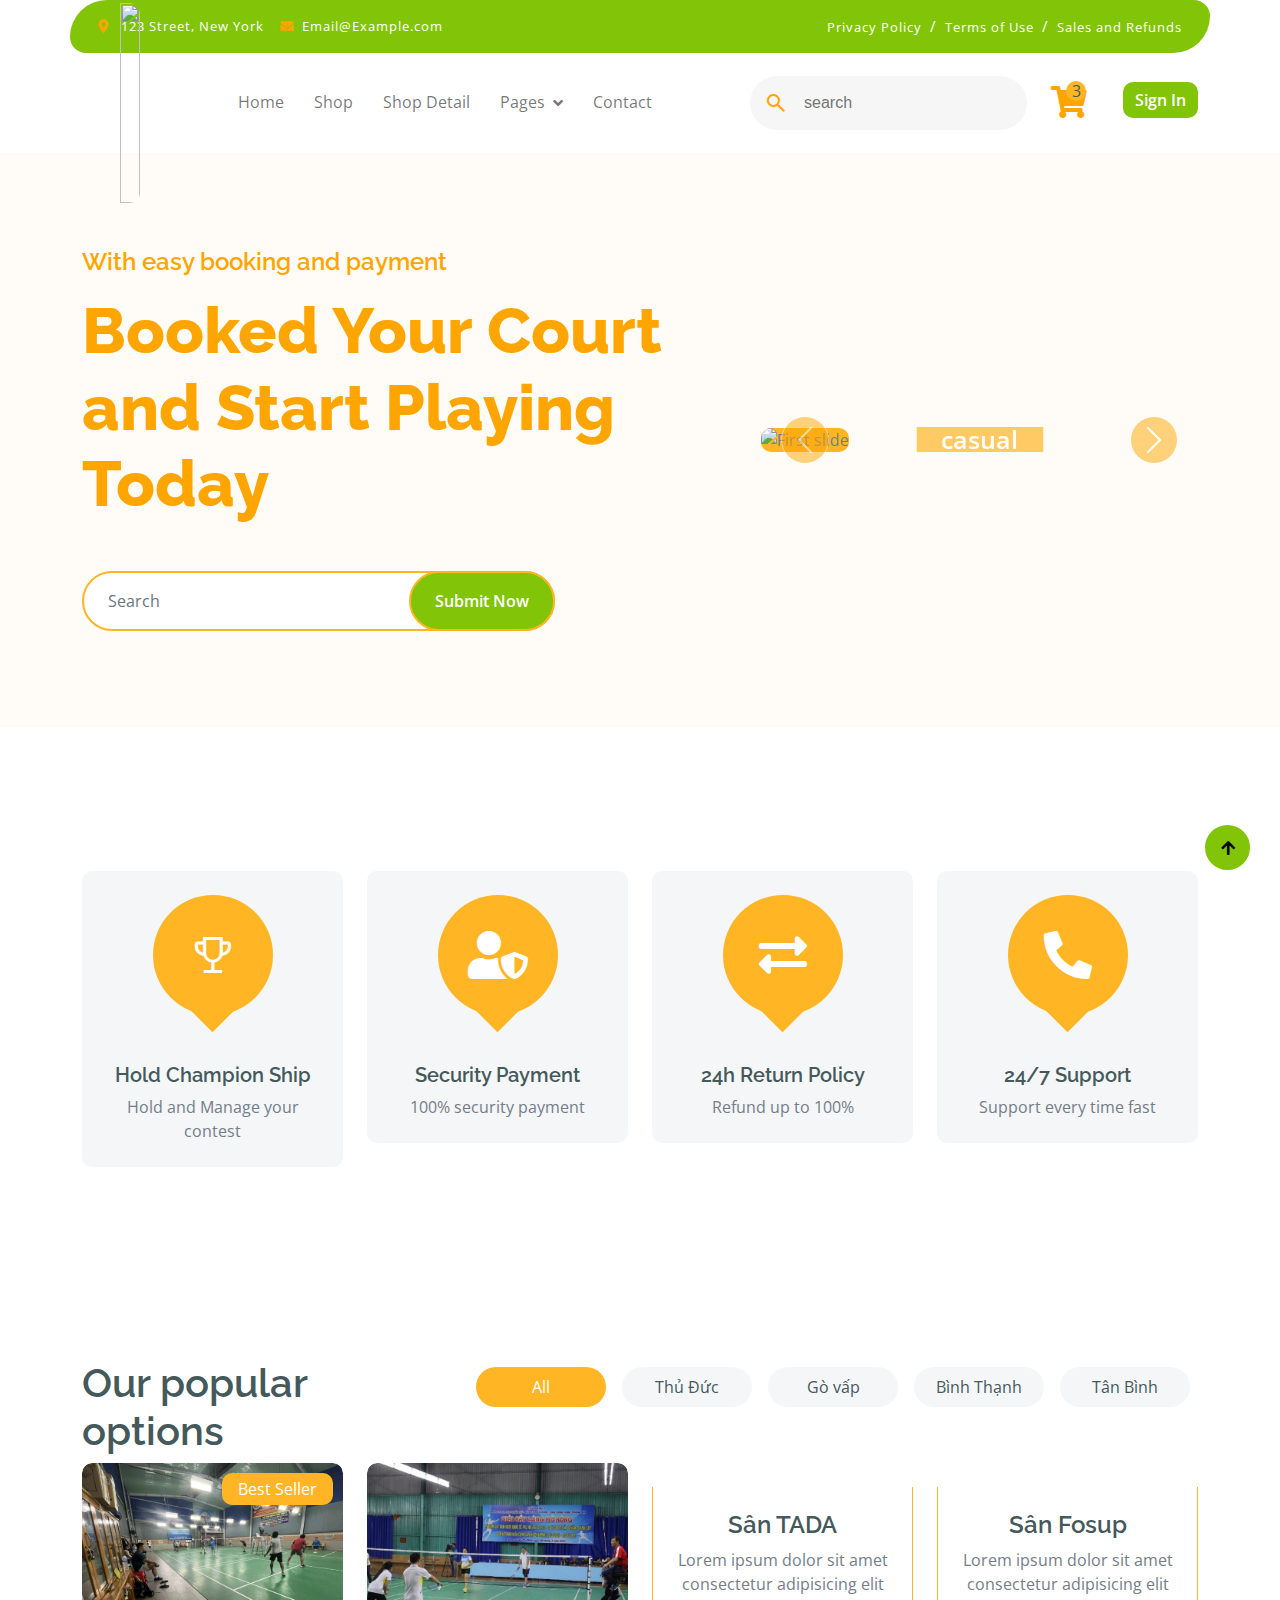
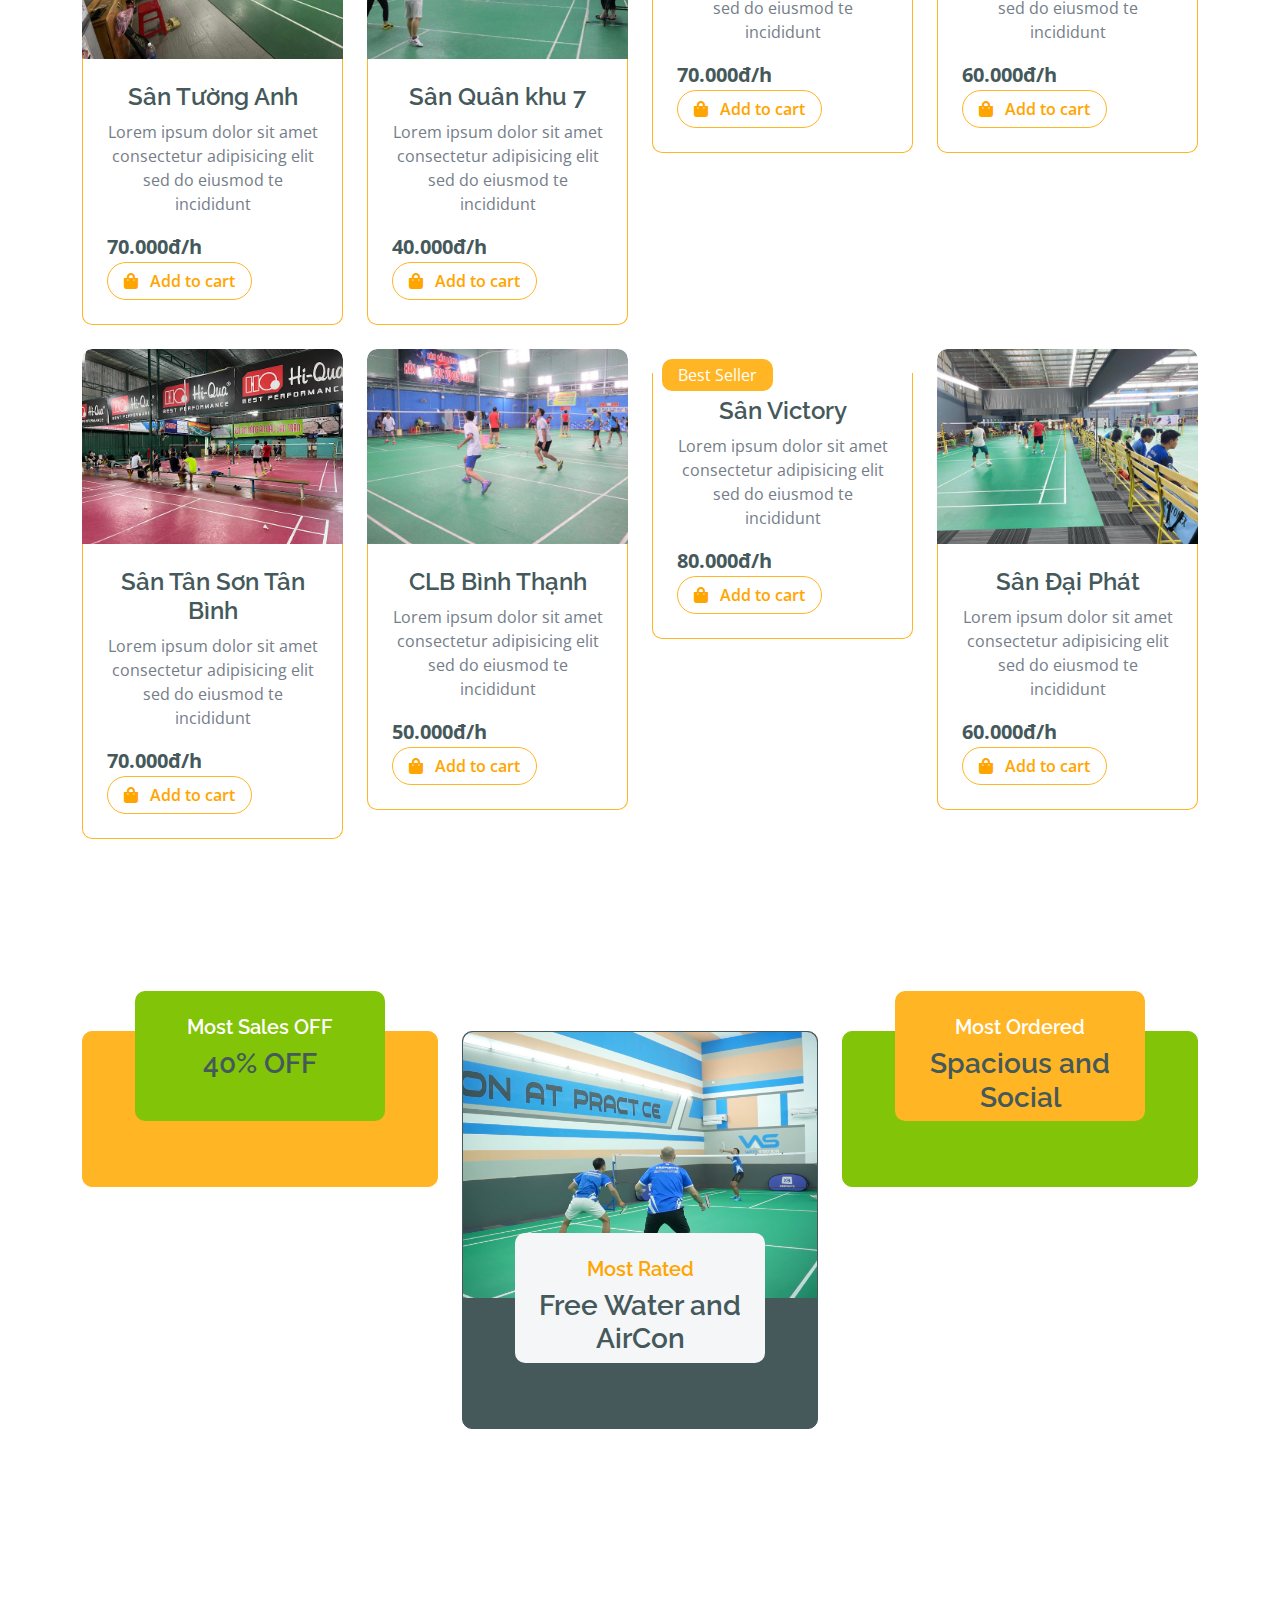
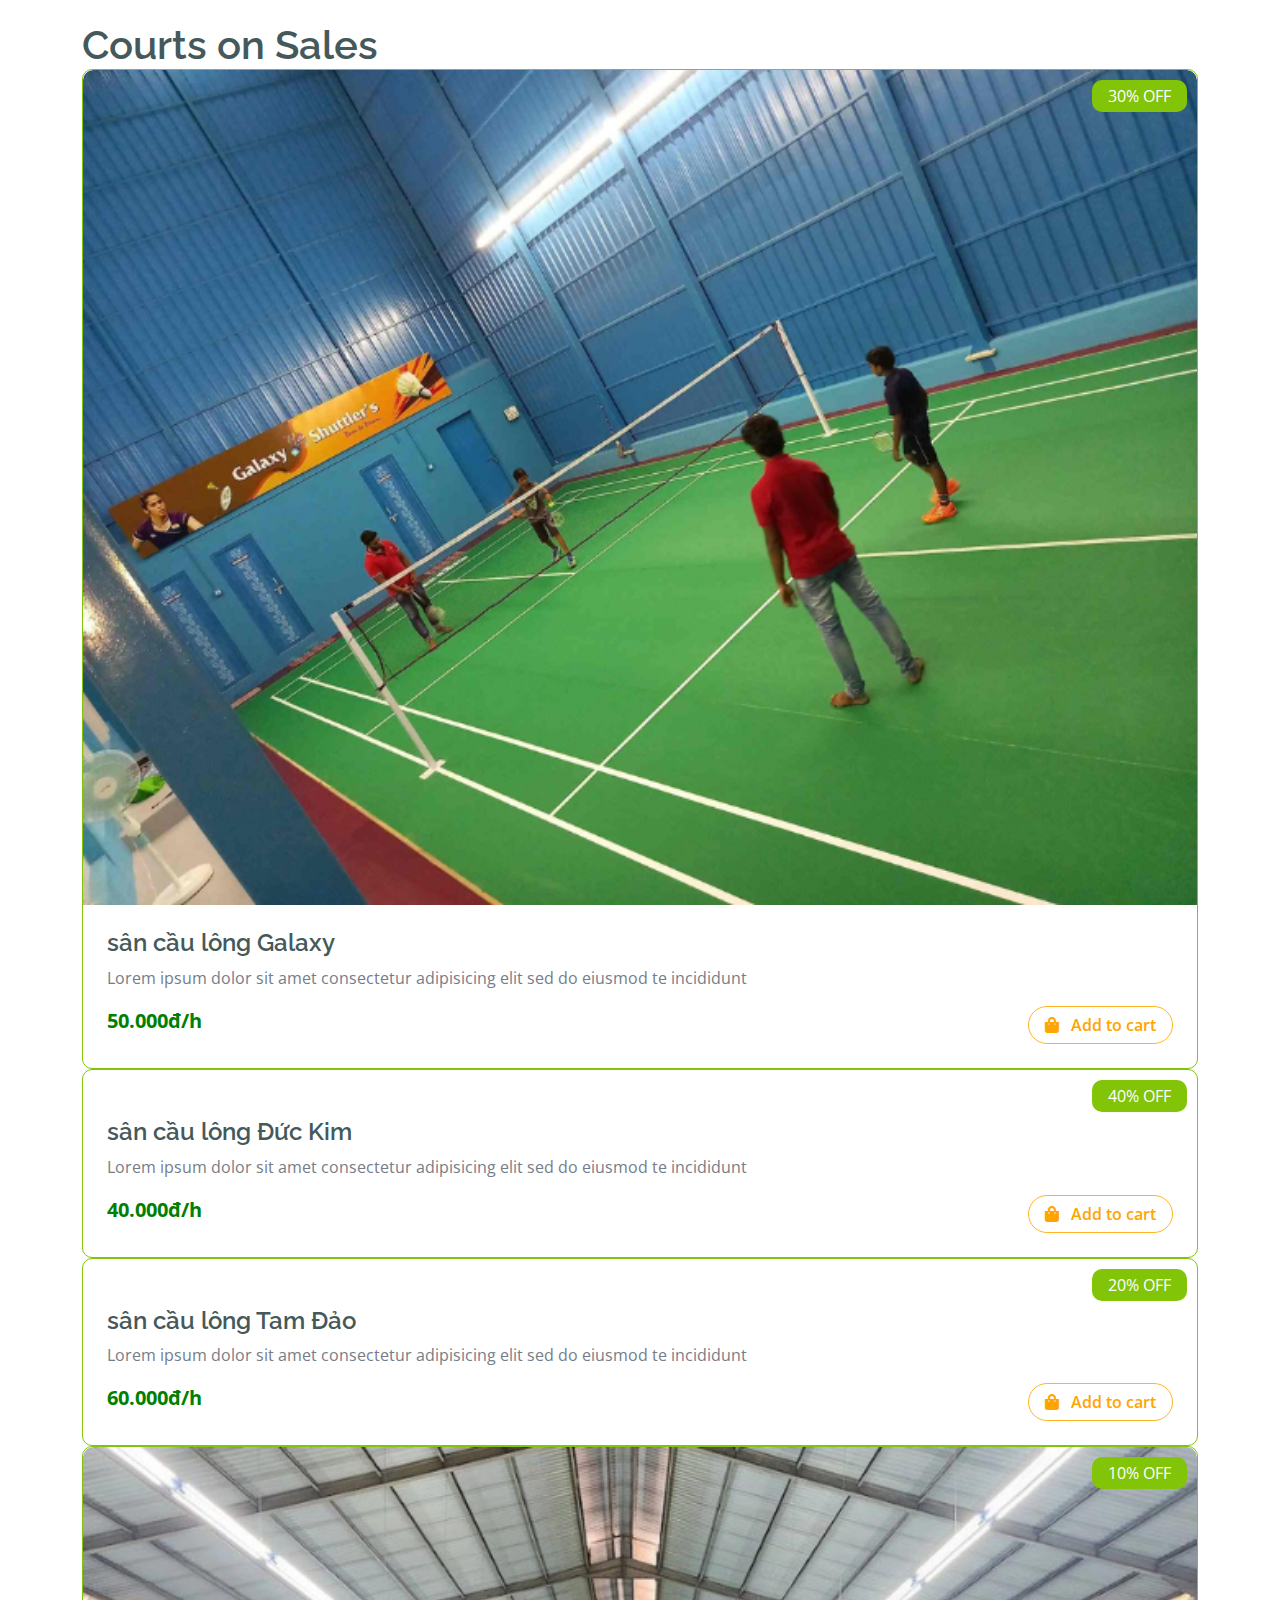
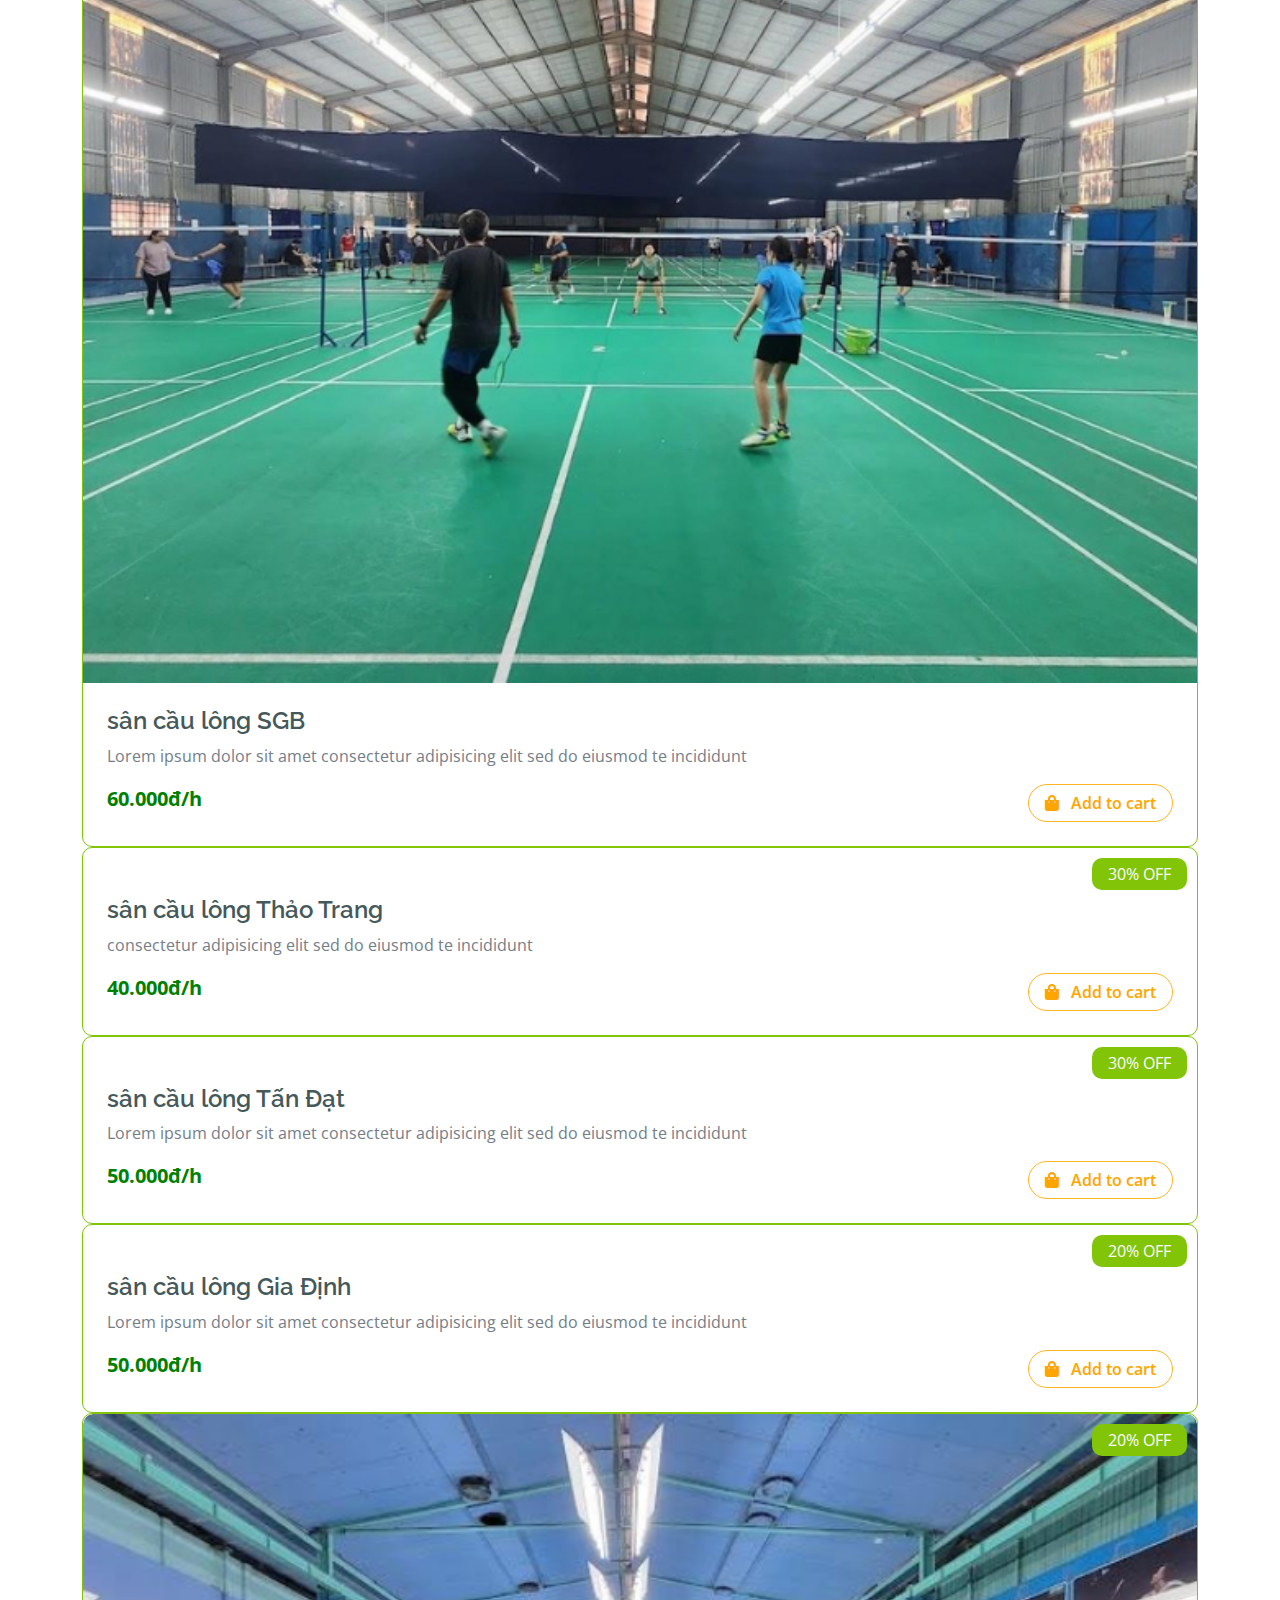
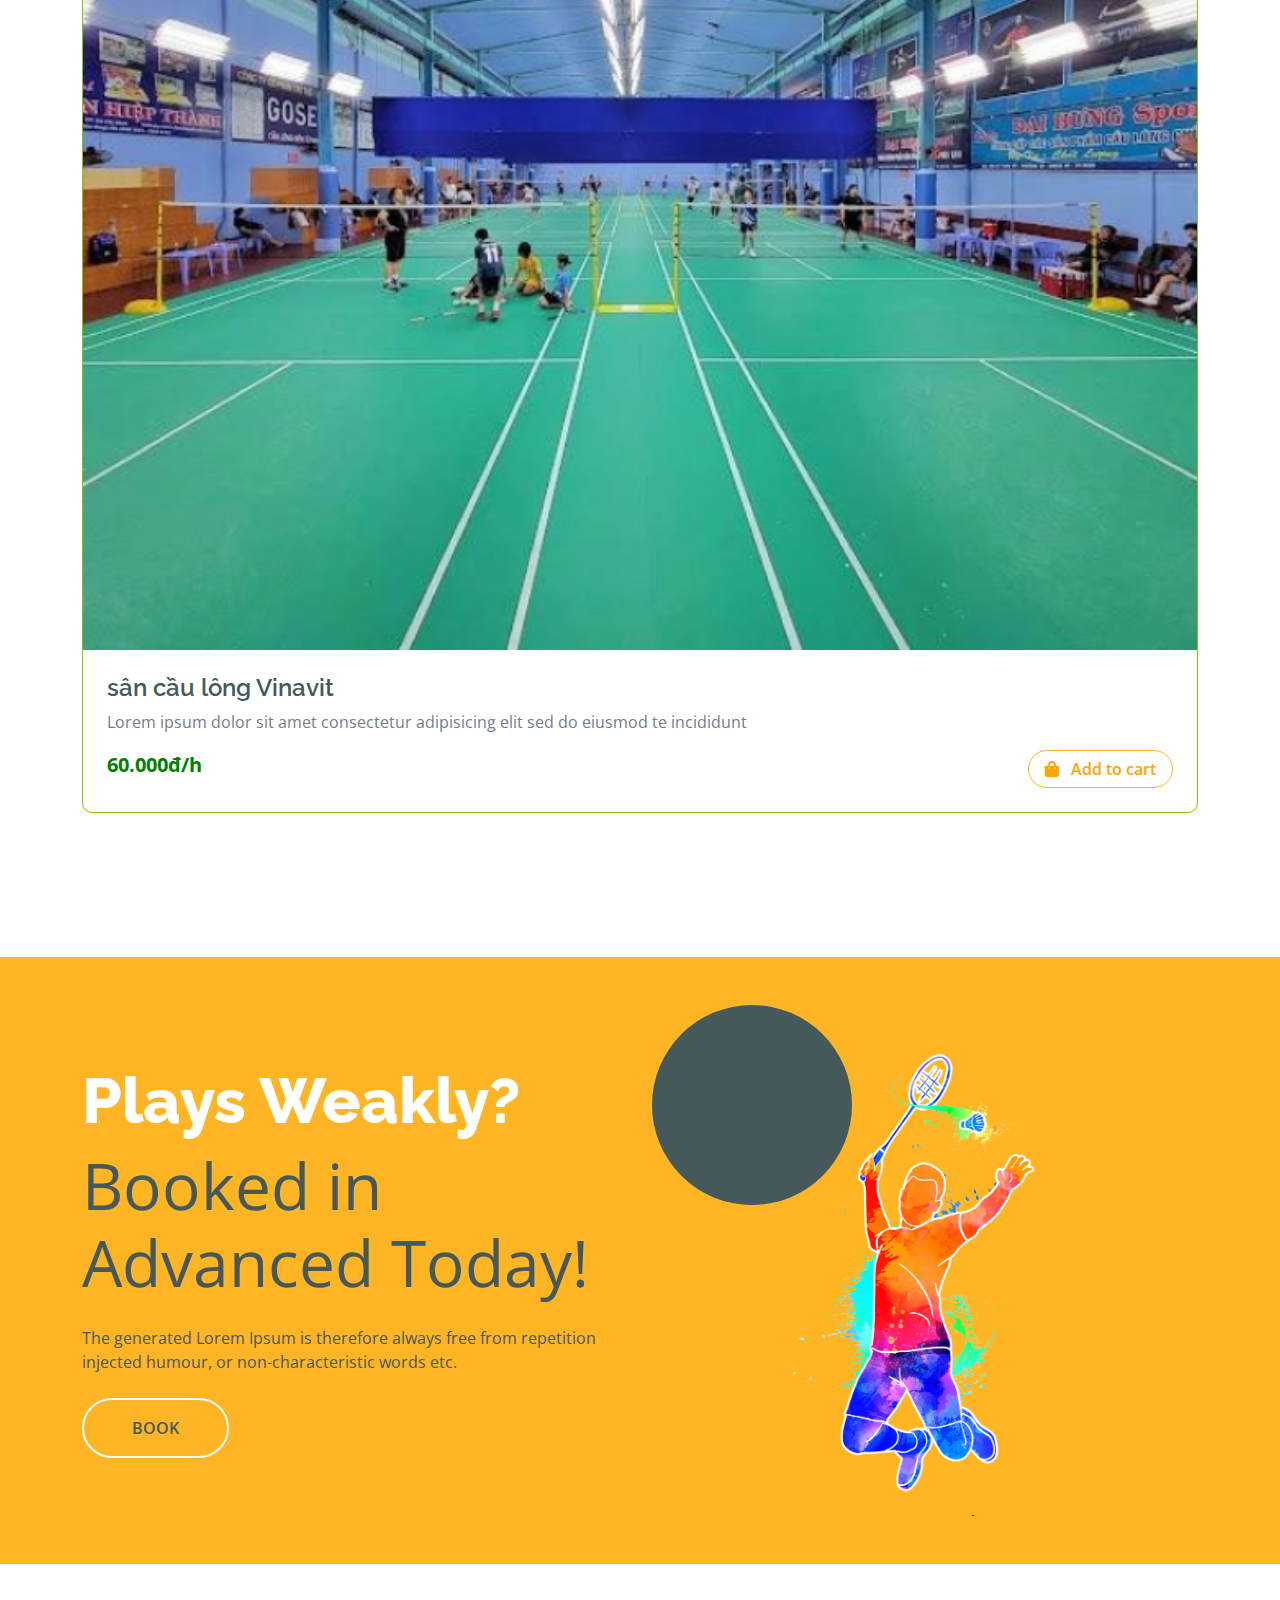
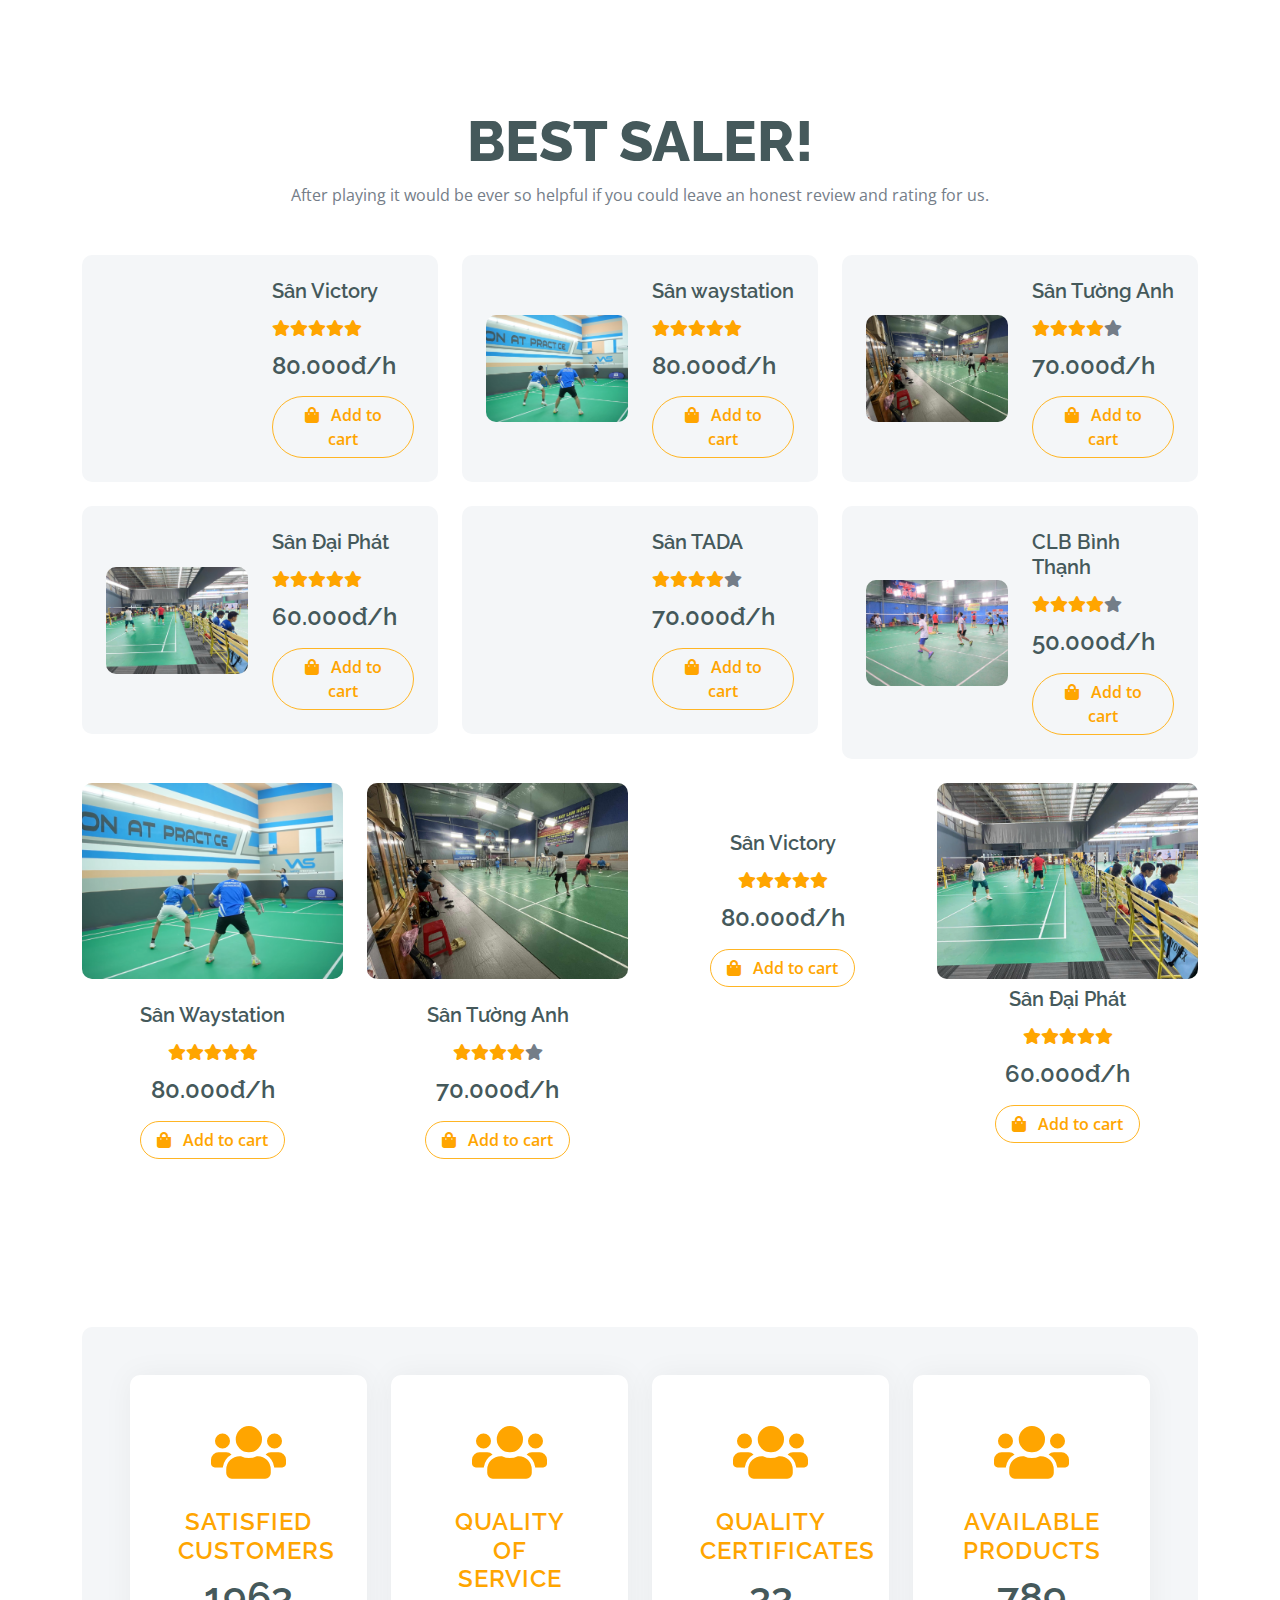
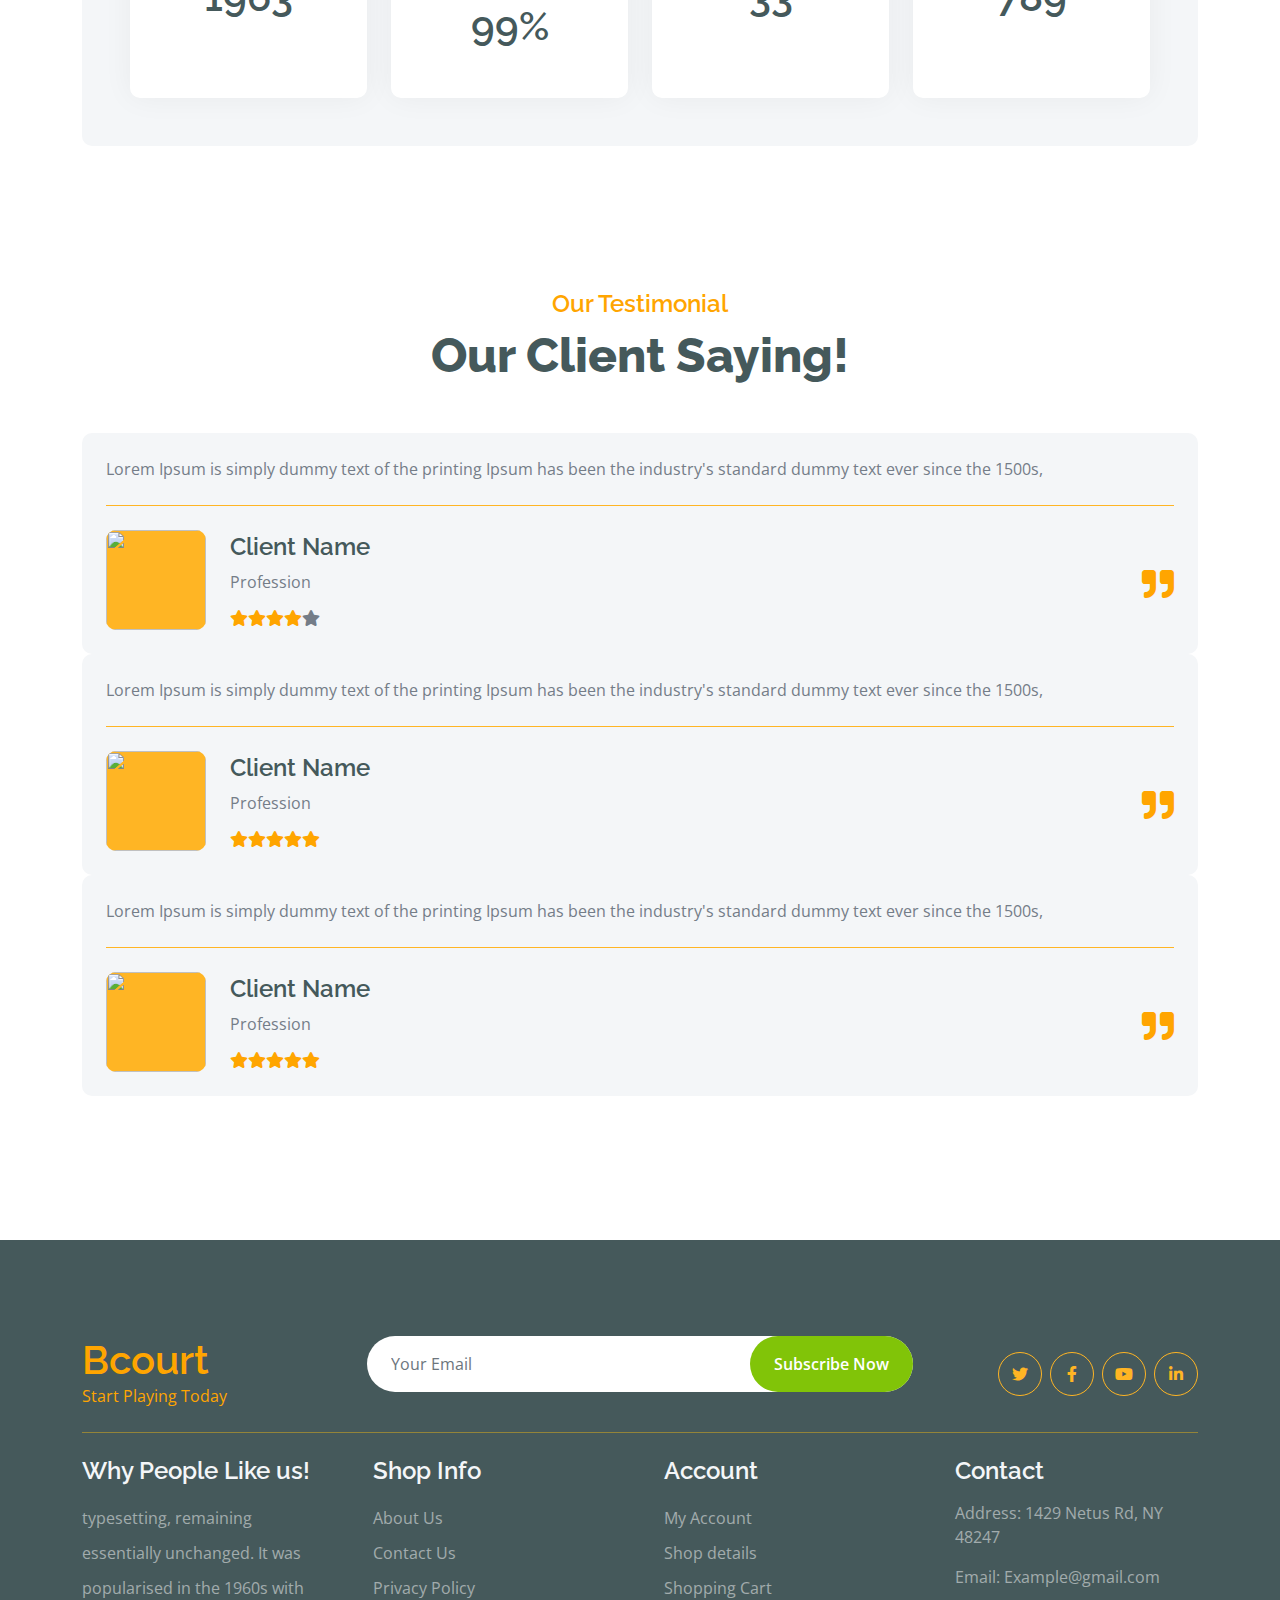
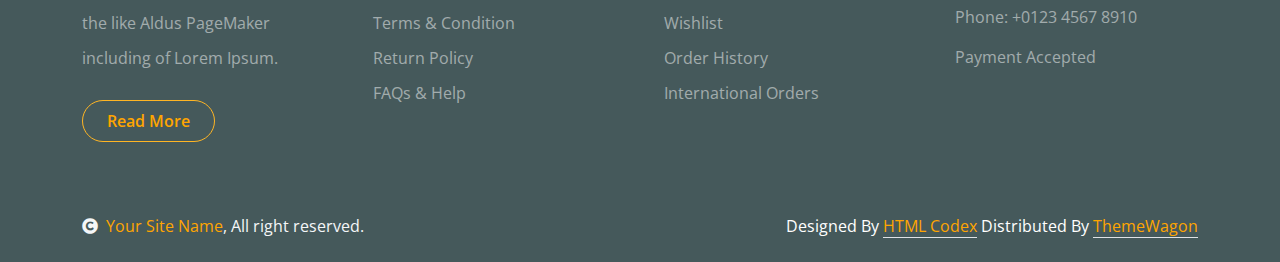
==== commit e39306a1: "sign n path way" ====
--- a/index.html
+++ b/index.html
@@ -38,6 +38,8 @@
     <!-- back to top -->
     <link href="https://fonts.googleapis.com/icon?family=Material+Icons" rel="stylesheet">
     <link rel="stylesheet" href="main.css" />
+
+    <script src="https://kit.fontawesome.com/64d58efce2.js" crossorigin="anonymous"></script>
 
 </head>
 
@@ -111,7 +113,7 @@
 
                             <div id="homeScreen" class="container d-flex justify-content-center align-items-center" style="height: 36px; padding-top: 13px;">
                                 <button id="signInButton" class="btn btn-primary border-0 border-secondary text-white">
-                                    <a href="signin.html">Sign In</a>
+                                    <a href="Sign in vu.html" style="color: white; text-decoration: none;">Sign In</a>
                                 </button>
                                 <div class="nav-item dropdown" id="userDropdown" style="display: none;">
                                     <a href="#" class="nav-link dropdown-toggle" data-bs-toggle="dropdown">
@@ -142,9 +144,11 @@
                                     </div>
                                 </div>
                             </div>
-                        
+                            
                             <script src="https://cdnjs.cloudflare.com/ajax/libs/bootstrap/5.1.3/js/bootstrap.bundle.min.js"></script>
                             <script src="script.js"></script>
+                            
+                            
 
                     </div>
                 </div>
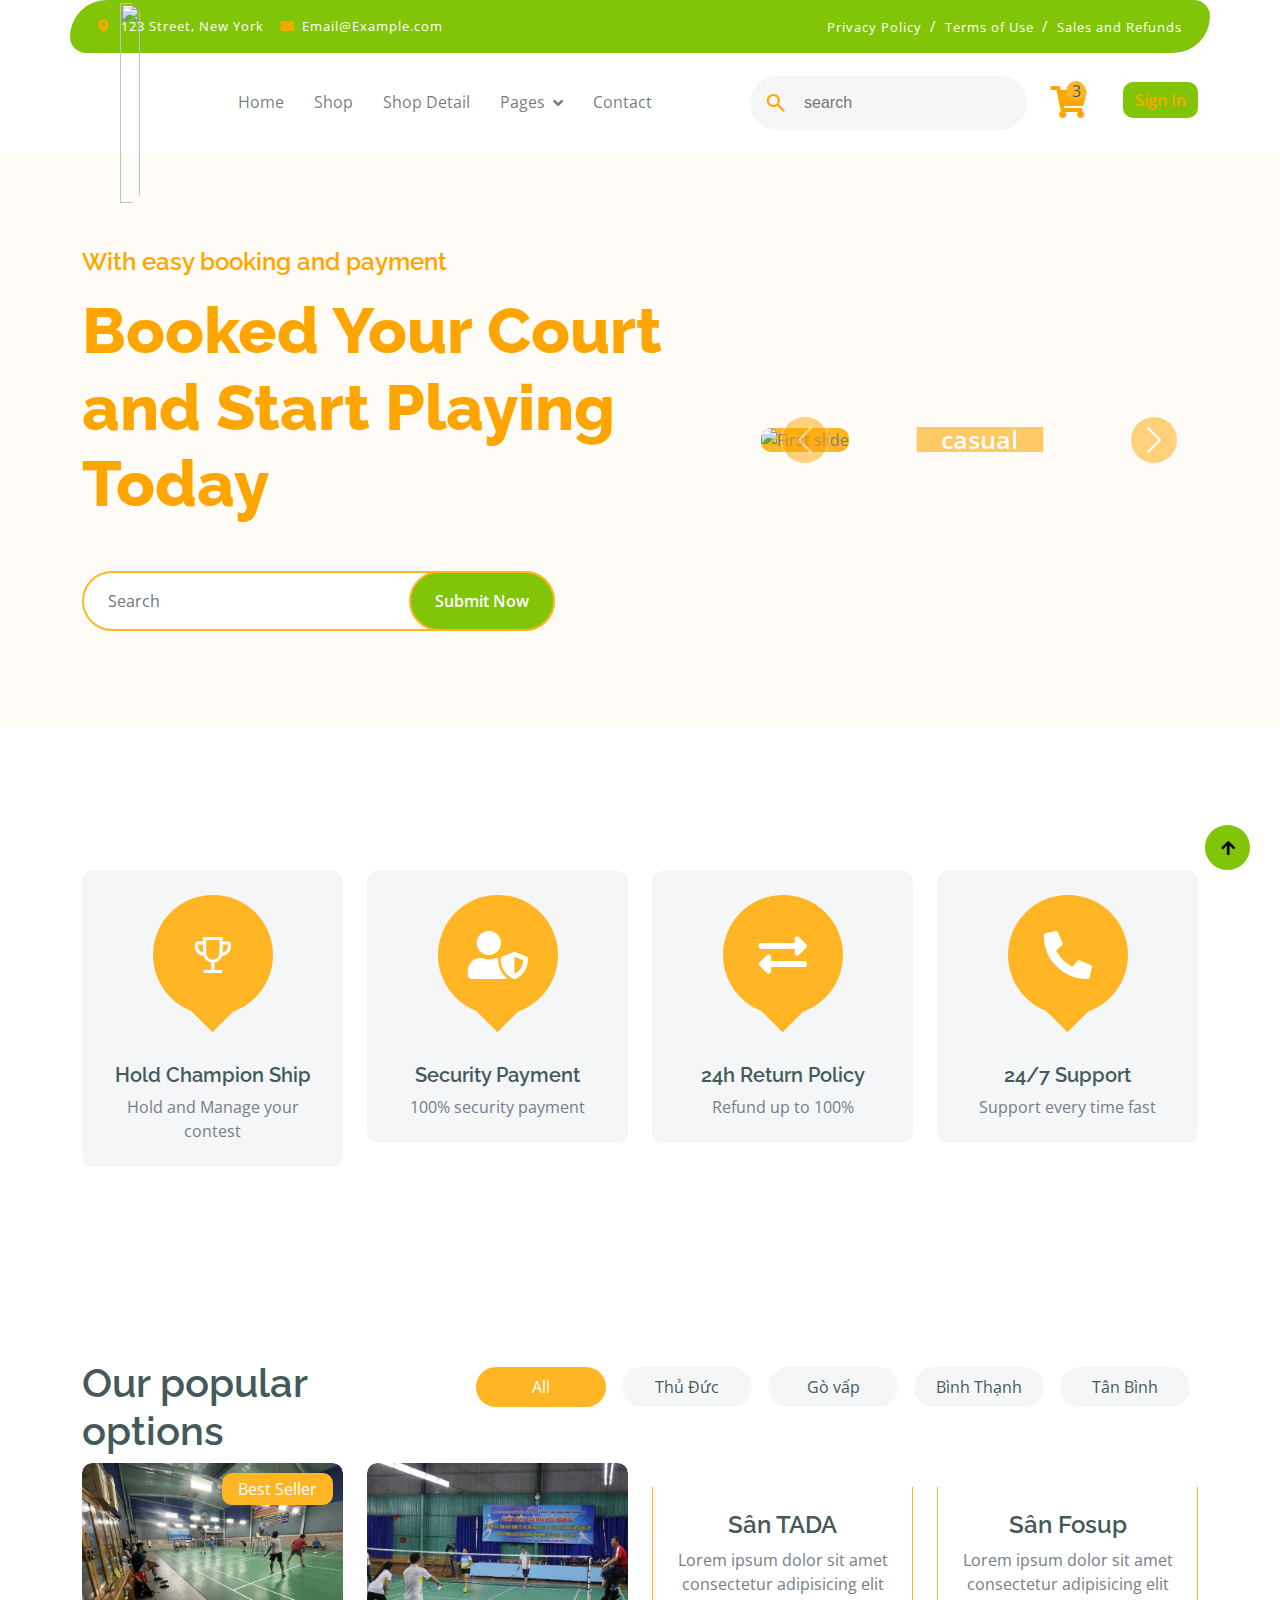
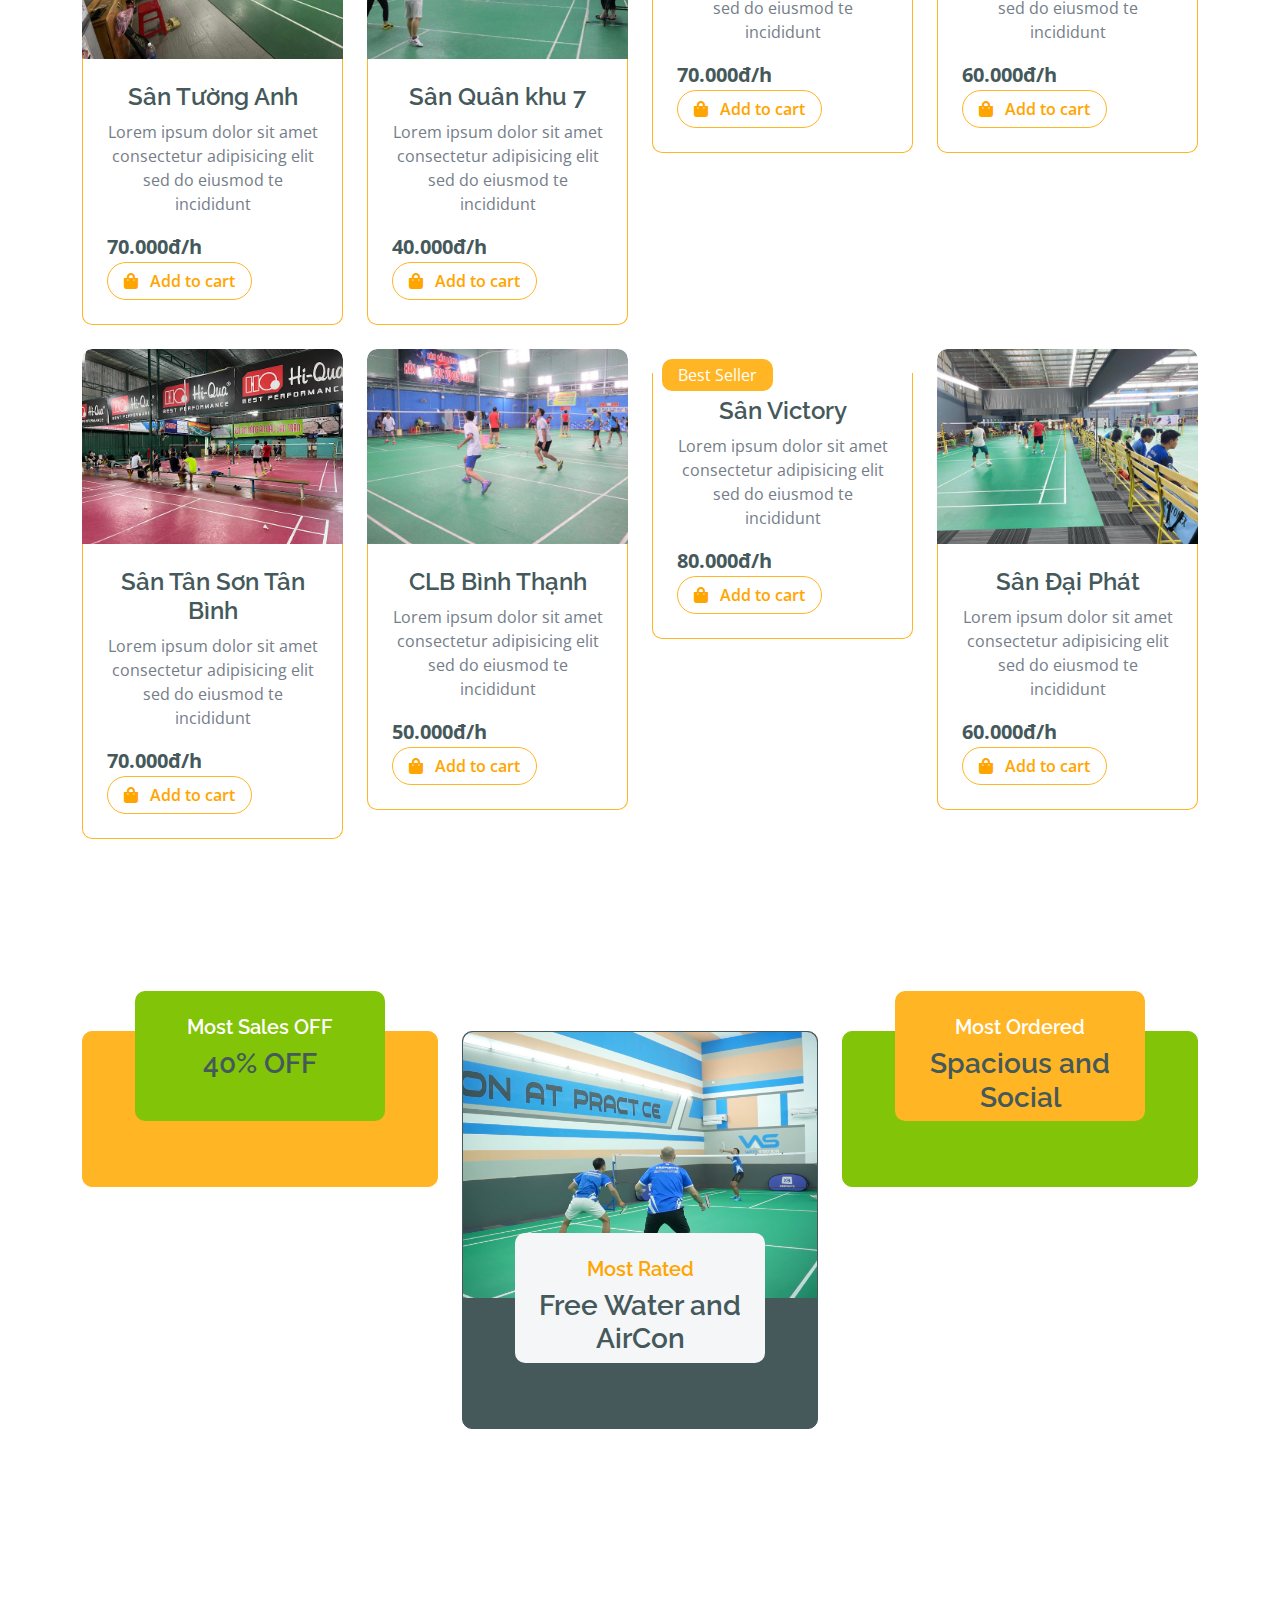
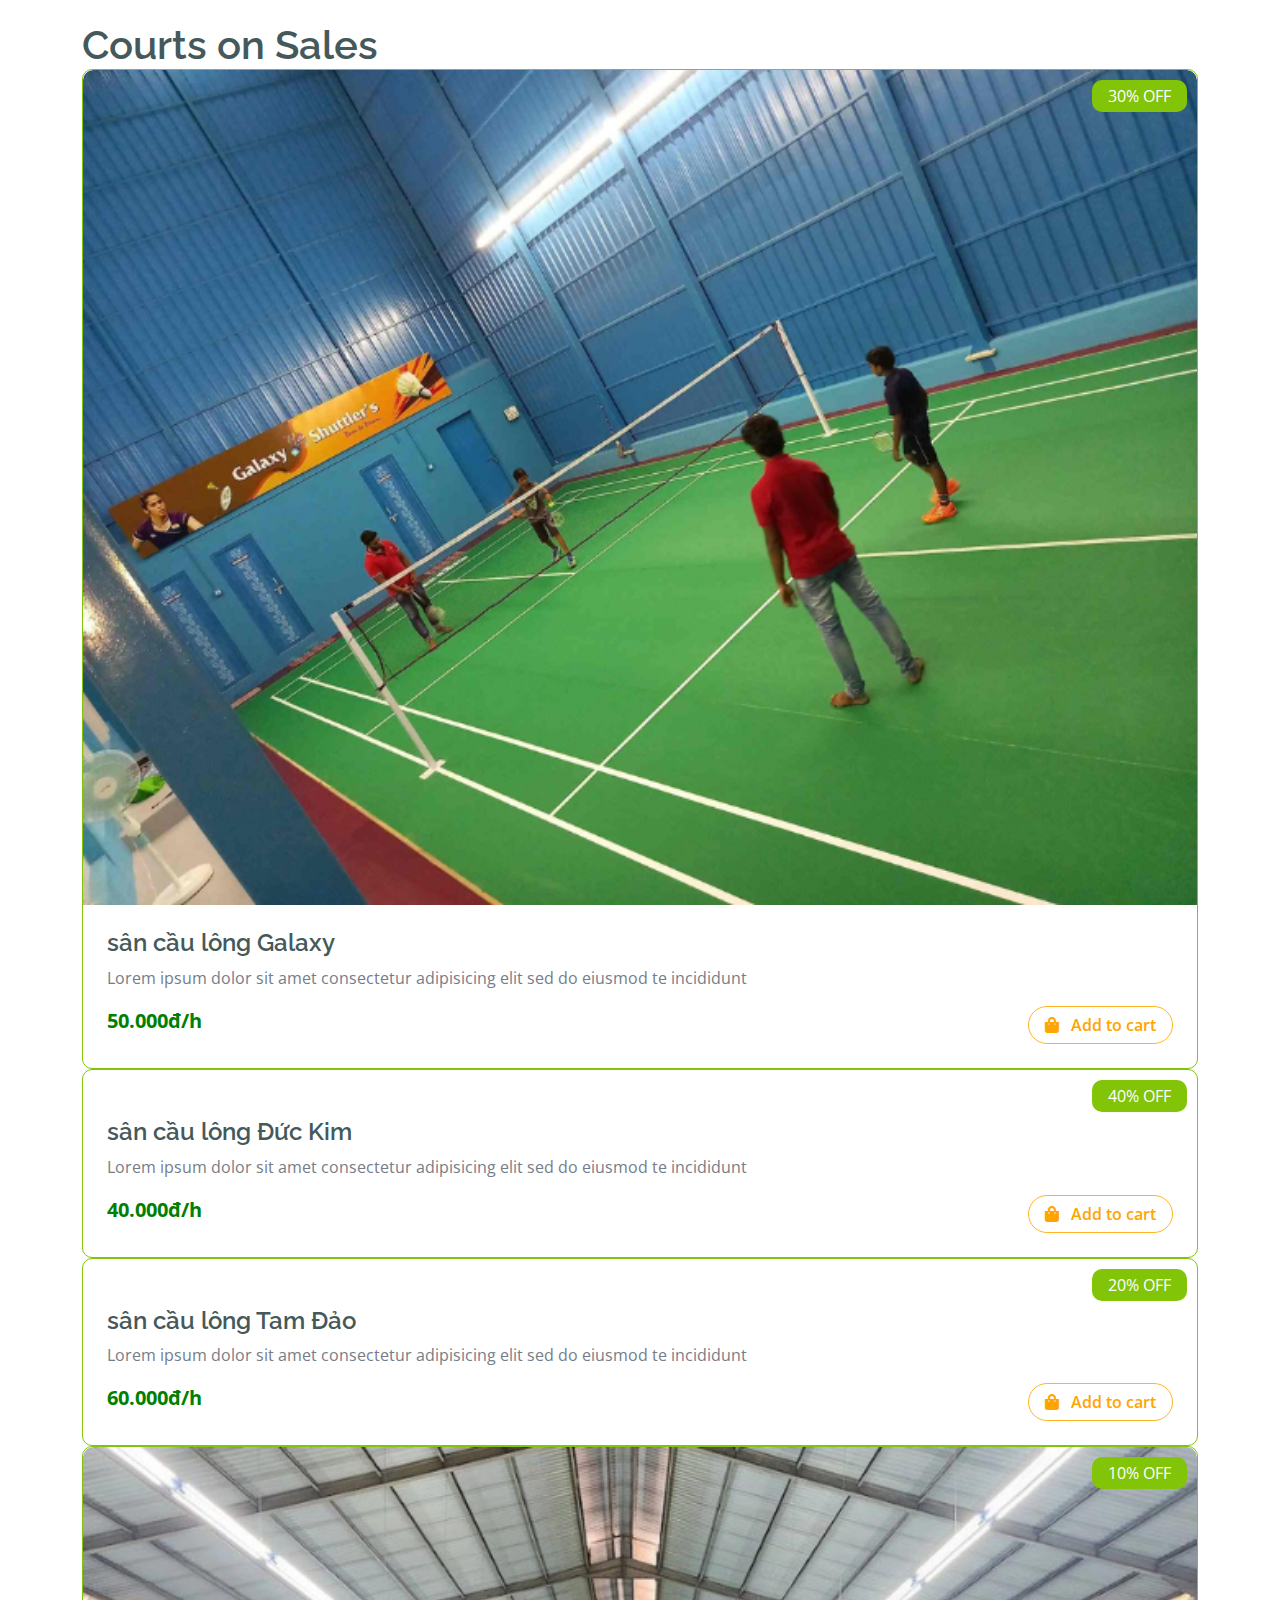
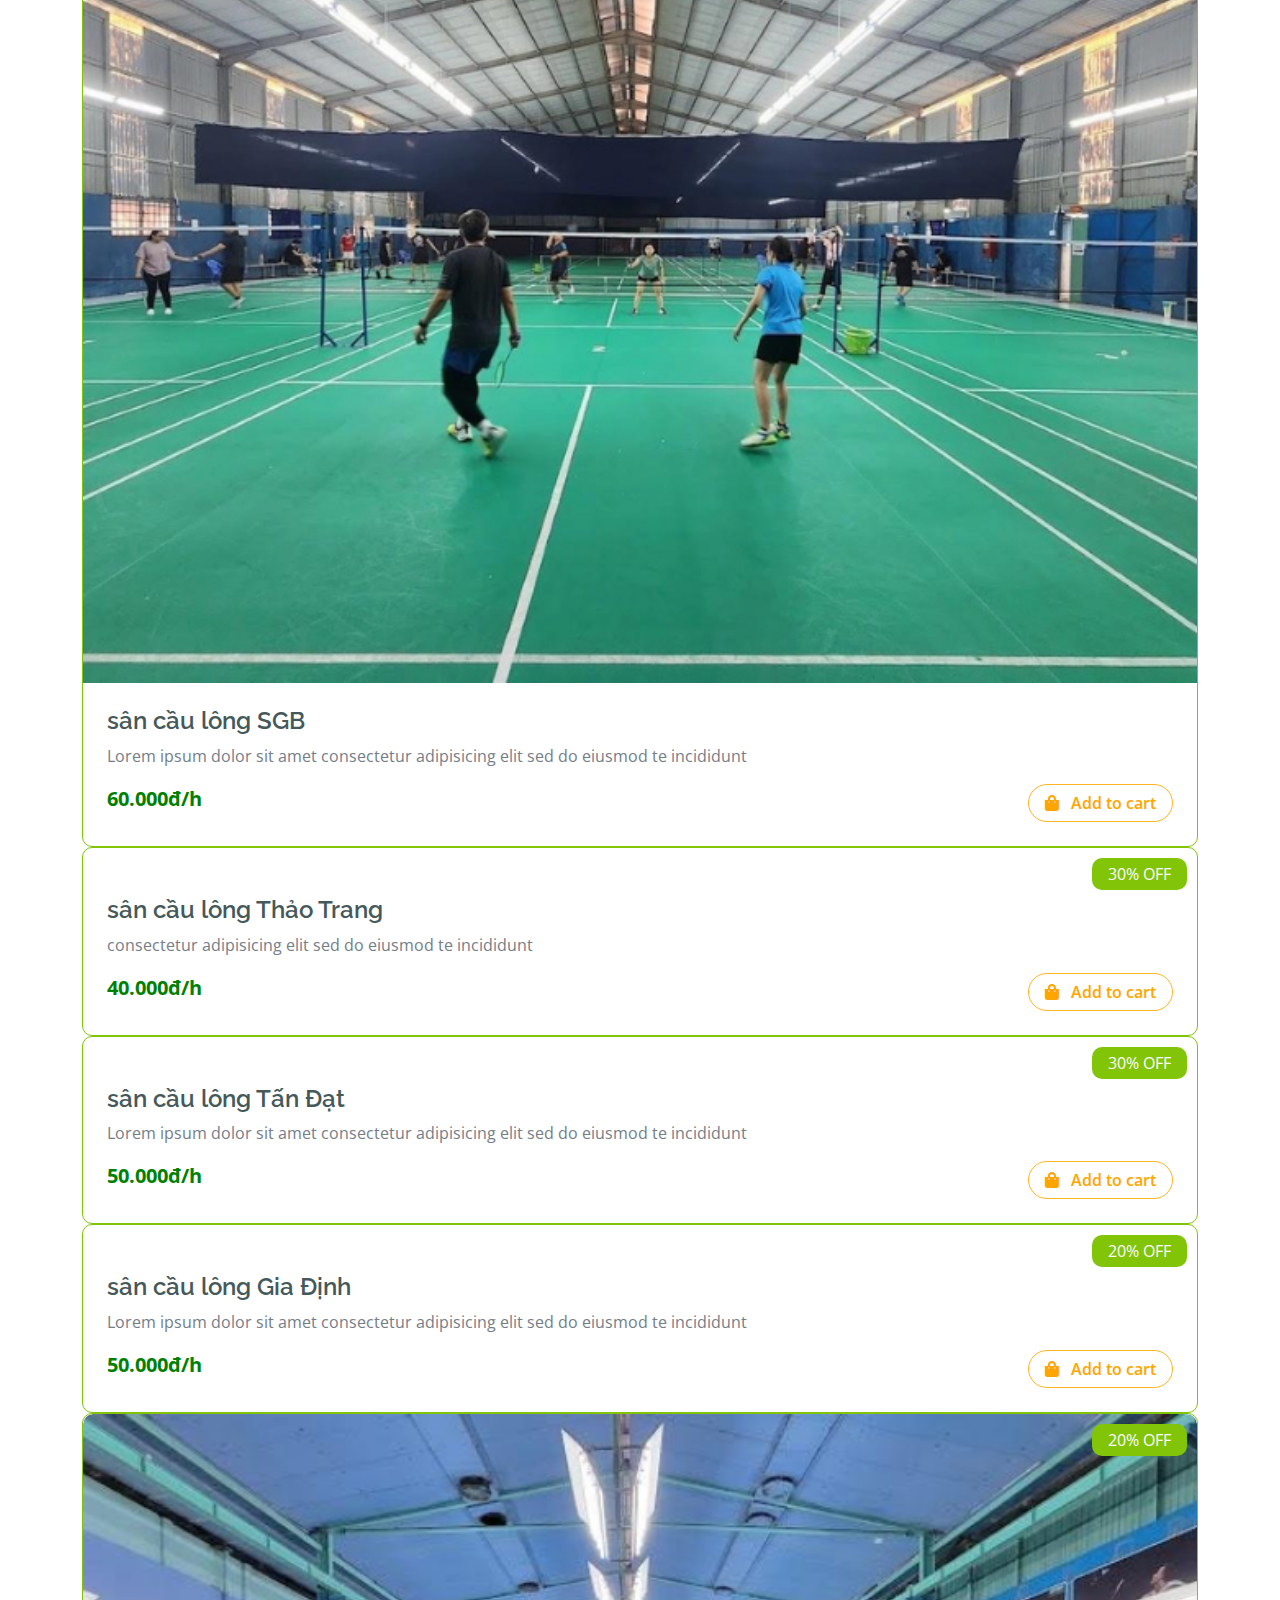
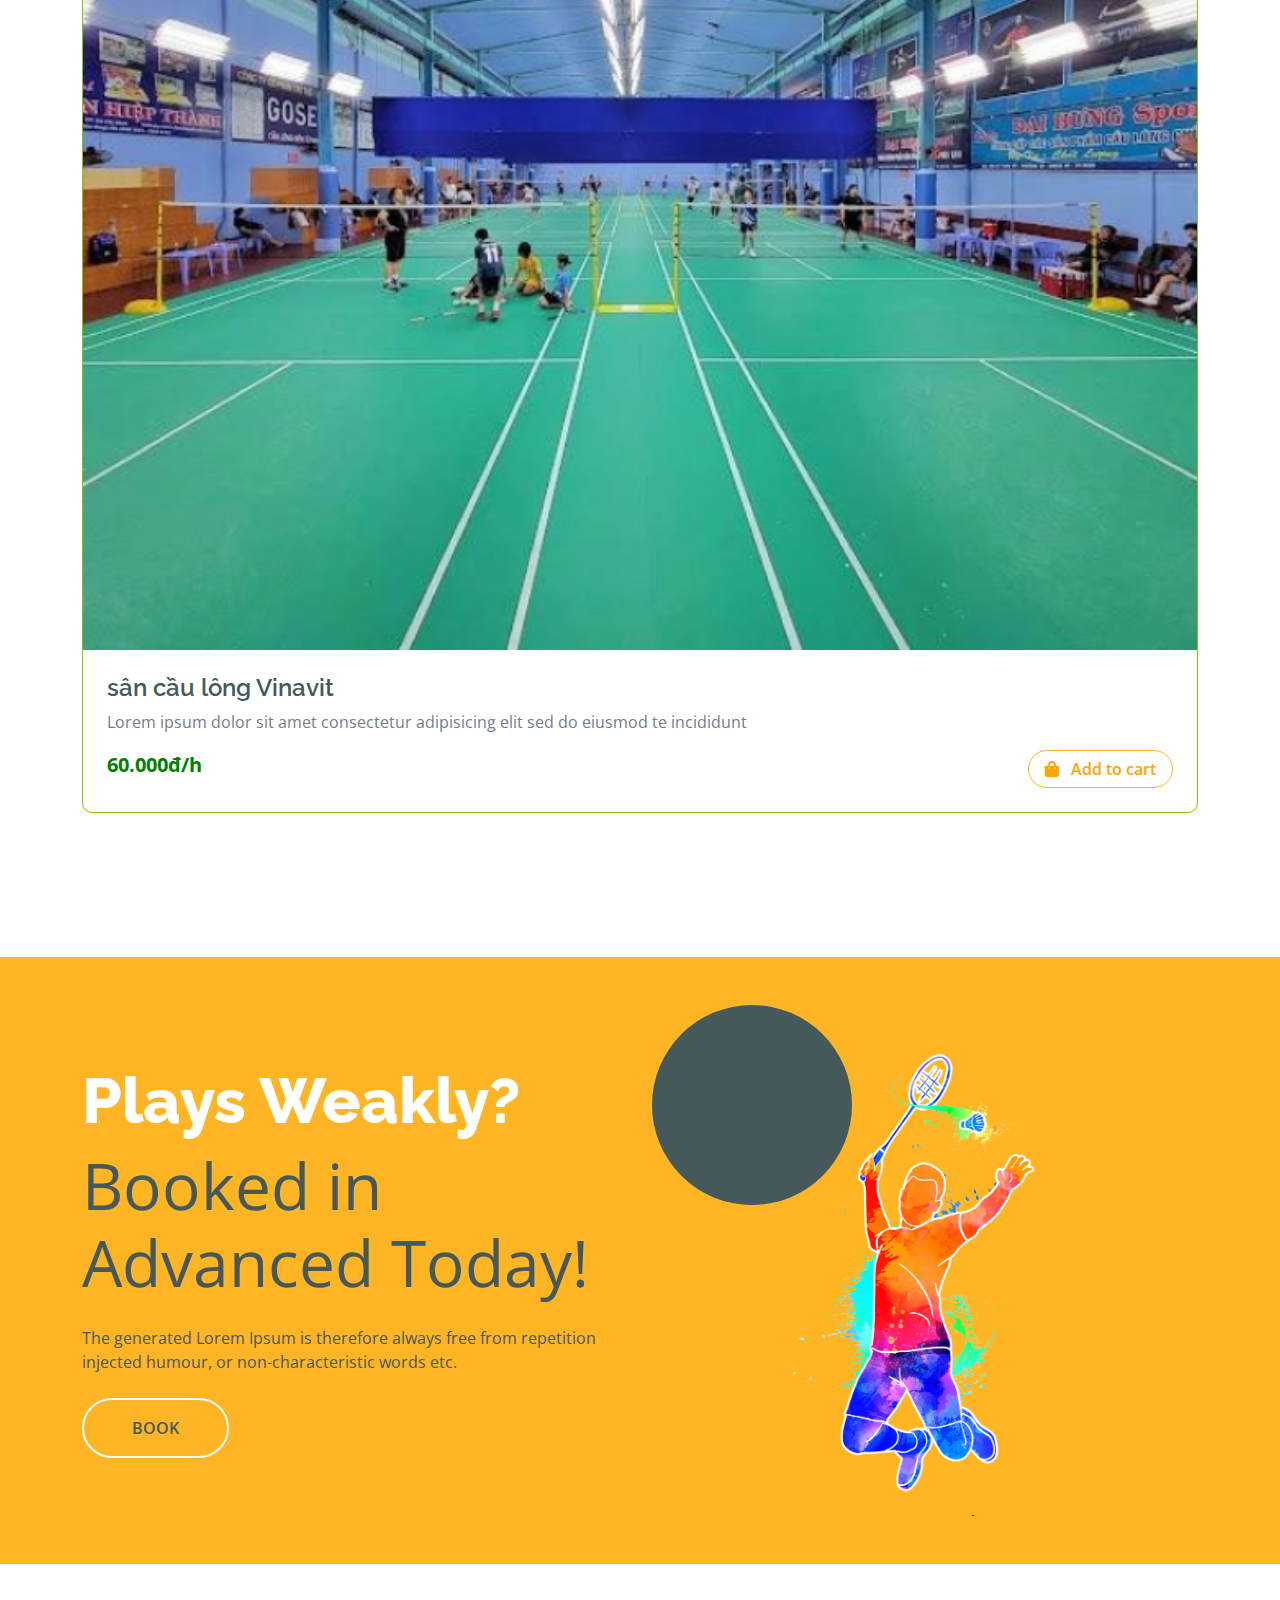
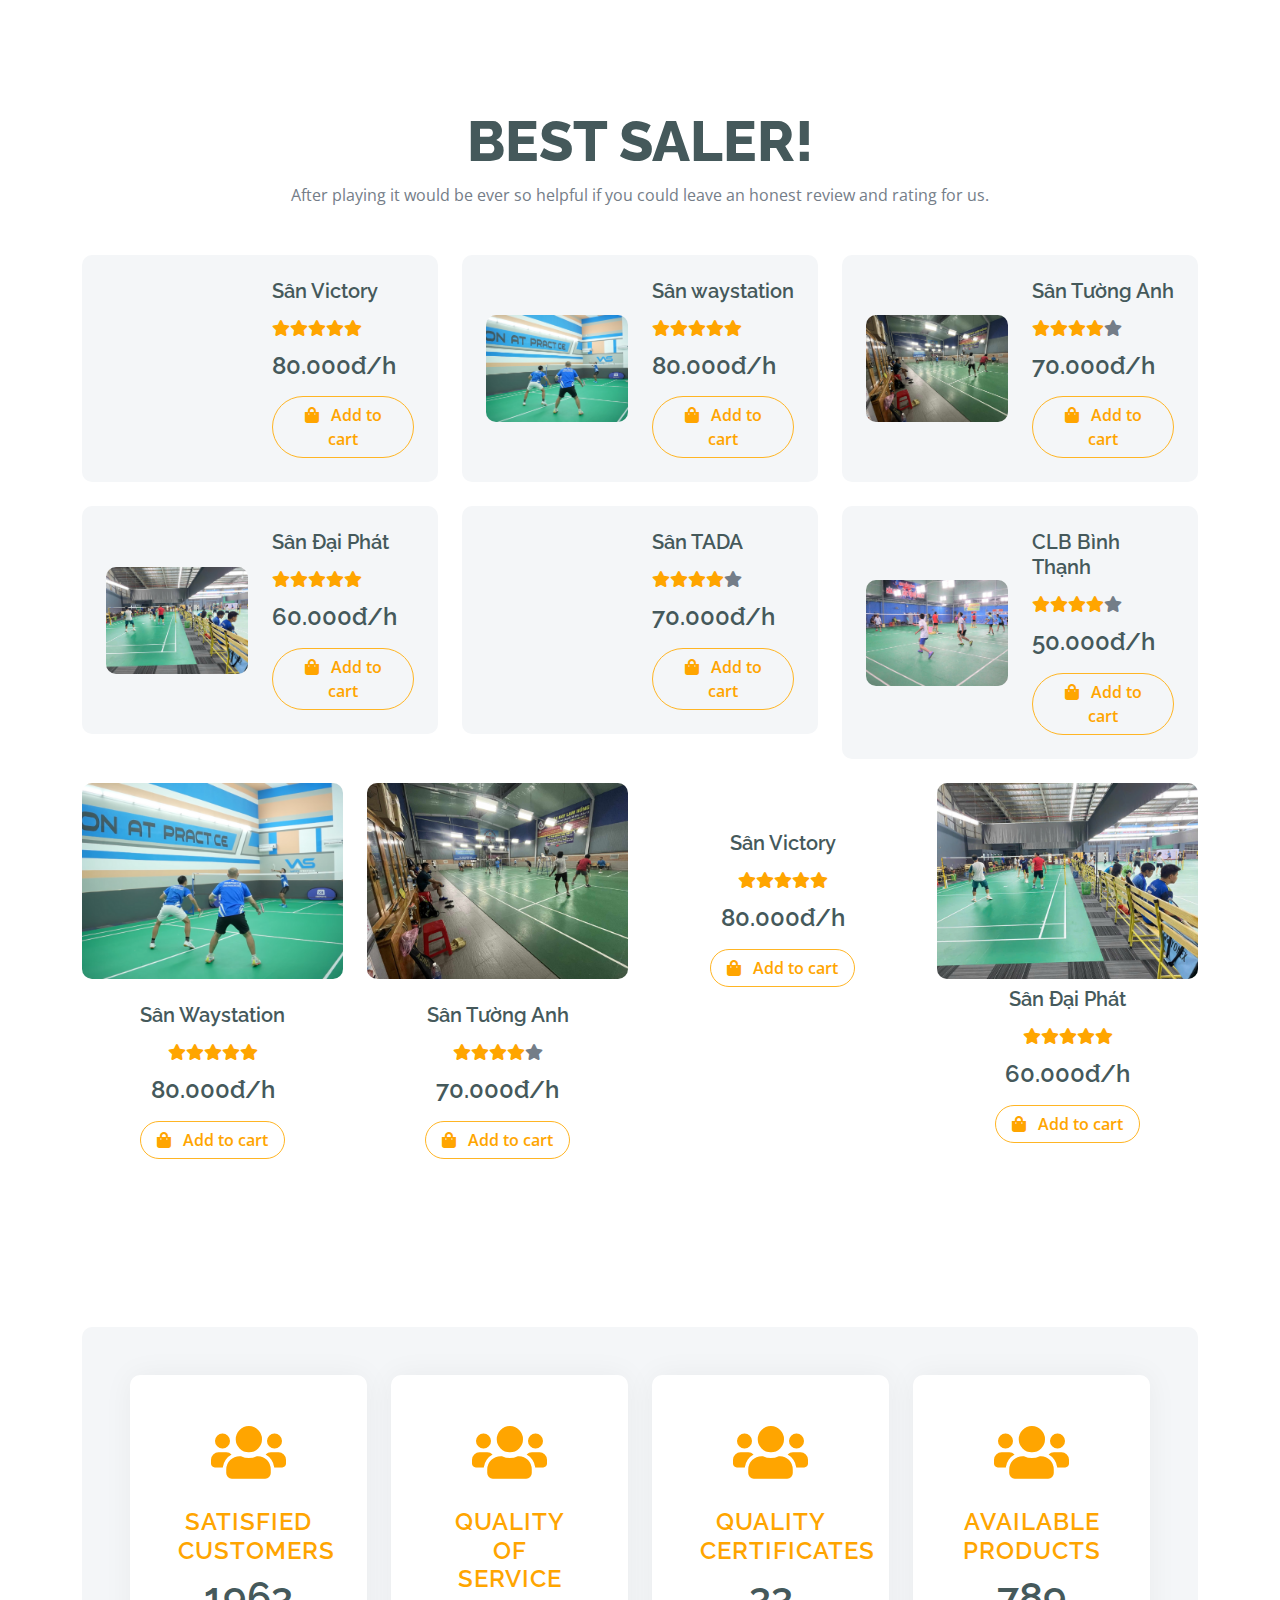
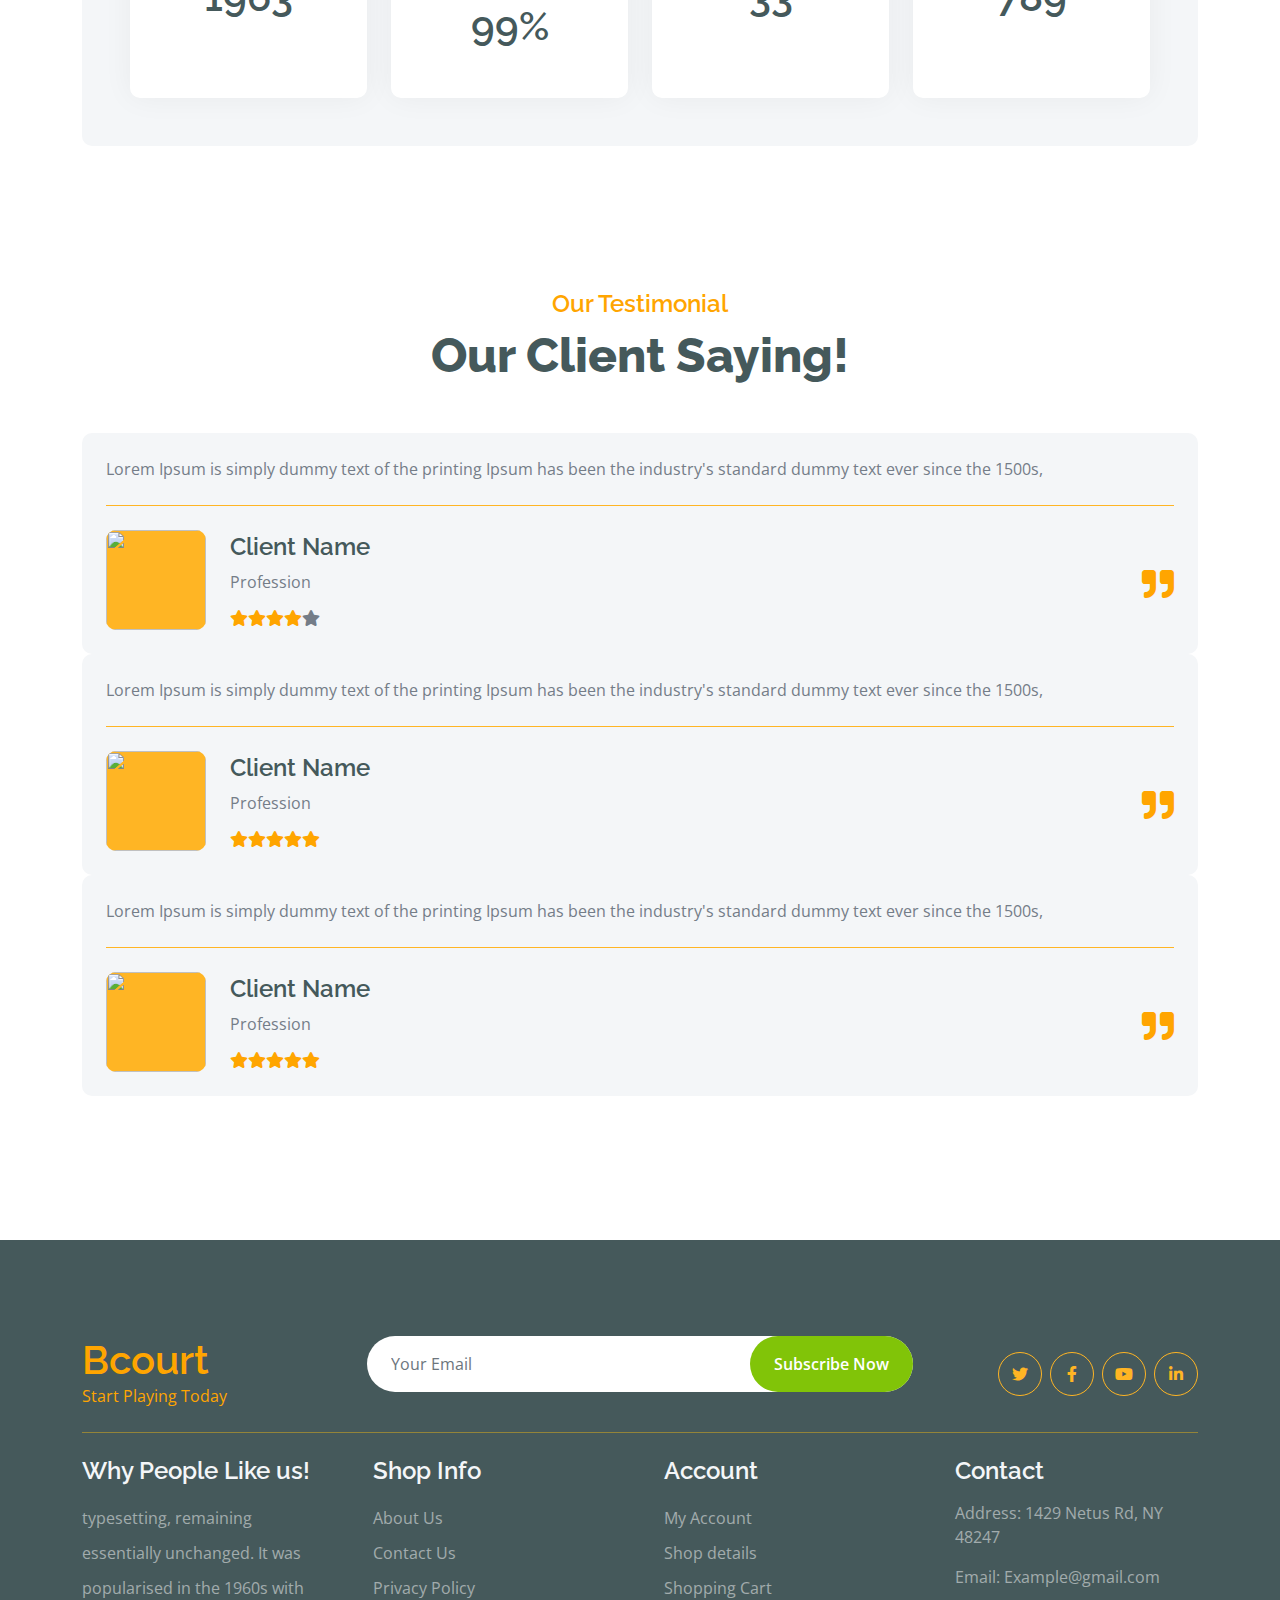
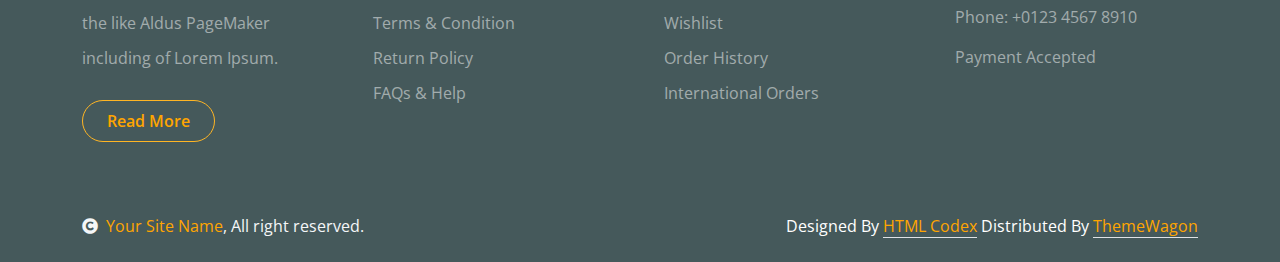
==== commit 9248845a: "change href" ====
--- a/index.html
+++ b/index.html
@@ -38,8 +38,6 @@
     <!-- back to top -->
     <link href="https://fonts.googleapis.com/icon?family=Material+Icons" rel="stylesheet">
     <link rel="stylesheet" href="main.css" />
-
-    <script src="https://kit.fontawesome.com/64d58efce2.js" crossorigin="anonymous"></script>
 
 </head>
 
@@ -112,8 +110,8 @@
 
 
                             <div id="homeScreen" class="container d-flex justify-content-center align-items-center" style="height: 36px; padding-top: 13px;">
-                                <button id="signInButton" class="btn btn-primary border-0 border-secondary text-white">
-                                    <a href="Sign in vu.html" style="color: white; text-decoration: none;">Sign In</a>
+                                <button id="signInButton" class="btn btn-primary border-0 border-secondary ">
+                                    <a href="signin.html">Sign In</a>
                                 </button>
                                 <div class="nav-item dropdown" id="userDropdown" style="display: none;">
                                     <a href="#" class="nav-link dropdown-toggle" data-bs-toggle="dropdown">
@@ -144,11 +142,9 @@
                                     </div>
                                 </div>
                             </div>
-                            
+                        
                             <script src="https://cdnjs.cloudflare.com/ajax/libs/bootstrap/5.1.3/js/bootstrap.bundle.min.js"></script>
                             <script src="script.js"></script>
-                            
-                            
 
                     </div>
                 </div>
@@ -234,7 +230,7 @@
                         <div class="featurs-icon btn-square rounded-circle bg-secondary mb-5 mx-auto">
                             <span class="material-symbols-outlined custom-icon">
                                 trophy
-                                </span>  
+                                </span> 
                         </div>
                         <div class="featurs-content text-center">
                             <h5>Hold Champion Ship</h5>
@@ -338,7 +334,7 @@
                                                     eiusmod te incididunt</p>
                                                 <div class="d-flex justify-content-between flex-lg-wrap">
                                                     <p class="text-dark fs-5 fw-bold mb-0">70.000đ/h</p>
-                                                    <a href="#"
+                                                    <a href="cart.html"
                                                         class="btn border border-secondary rounded-pill px-3 text-primary"><i
                                                             class="fa fa-shopping-bag me-2 text-primary"></i> Add to
                                                         cart</a>
@@ -358,7 +354,7 @@
                                                     eiusmod te incididunt</p>
                                                 <div class="d-flex justify-content-between flex-lg-wrap">
                                                     <p class="text-dark fs-5 fw-bold mb-0">40.000đ/h</p>
-                                                    <a href="#"
+                                                    <a href="cart.html"
                                                         class="btn border border-secondary rounded-pill px-3 text-primary"><i
                                                             class="fa fa-shopping-bag me-2 text-primary"></i> Add to
                                                         cart</a>
@@ -378,7 +374,7 @@
                                                     eiusmod te incididunt</p>
                                                 <div class="d-flex justify-content-between flex-lg-wrap">
                                                     <p class="text-dark fs-5 fw-bold mb-0">70.000đ/h</p>
-                                                    <a href="#"
+                                                    <a href="cart.html"
                                                         class="btn border border-secondary rounded-pill px-3 text-primary"><i
                                                             class="fa fa-shopping-bag me-2 text-primary"></i> Add to
                                                         cart</a>
@@ -398,7 +394,7 @@
                                                     eiusmod te incididunt</p>
                                                 <div class="d-flex justify-content-between flex-lg-wrap">
                                                     <p class="text-dark fs-5 fw-bold mb-0">60.000đ/h</p>
-                                                    <a href="#"
+                                                    <a href="cart.html"
                                                         class="btn border border-secondary rounded-pill px-3 text-primary"><i
                                                             class="fa fa-shopping-bag me-2 text-primary"></i> Add to
                                                         cart</a>
@@ -419,7 +415,7 @@
                                                     eiusmod te incididunt</p>
                                                 <div class="d-flex justify-content-between flex-lg-wrap">
                                                     <p class="text-dark fs-5 fw-bold mb-0">70.000đ/h</p>
-                                                    <a href="#"
+                                                    <a href="cart.html"
                                                         class="btn border border-secondary rounded-pill px-3 text-primary"><i
                                                             class="fa fa-shopping-bag me-2 text-primary"></i> Add to
                                                         cart</a>
@@ -440,7 +436,7 @@
                                                     eiusmod te incididunt</p>
                                                 <div class="d-flex justify-content-between flex-lg-wrap">
                                                     <p class="text-dark fs-5 fw-bold mb-0">50.000đ/h</p>
-                                                    <a href="#"
+                                                    <a href="cart.html"
                                                         class="btn border border-secondary rounded-pill px-3 text-primary"><i
                                                             class="fa fa-shopping-bag me-2 text-primary"></i> Add to
                                                         cart</a>
@@ -461,7 +457,7 @@
                                                     eiusmod te incididunt</p>
                                                 <div class="d-flex justify-content-between flex-lg-wrap">
                                                     <p class="text-dark fs-5 fw-bold mb-0">80.000đ/h</p>
-                                                    <a href="#"
+                                                    <a href="cart.html"
                                                         class="btn border border-secondary rounded-pill px-3 text-primary"><i
                                                             class="fa fa-shopping-bag me-2 text-primary"></i> Add to
                                                         cart</a>
@@ -481,7 +477,7 @@
                                                     eiusmod te incididunt</p>
                                                 <div class="d-flex justify-content-between flex-lg-wrap">
                                                     <p class="text-dark fs-5 fw-bold mb-0">60.000đ/h</p>
-                                                    <a href="#"
+                                                    <a href="cart.html"
                                                         class="btn border border-secondary rounded-pill px-3 text-primary"><i
                                                             class="fa fa-shopping-bag me-2 text-primary"></i> Add to
                                                         cart</a>
@@ -510,7 +506,7 @@
                                                     eiusmod te incididunt</p>
                                                 <div class="d-flex justify-content-between flex-lg-wrap">
                                                     <p class="text-dark fs-5 fw-bold mb-0">70.000đ/h</p>
-                                                    <a href="#"
+                                                    <a href="cart.html"
                                                         class="btn border border-secondary rounded-pill px-3 text-primary"><i
                                                             class="fa fa-shopping-bag me-2 text-primary"></i> Add to
                                                         cart</a>
@@ -530,7 +526,7 @@
                                                     eiusmod te incididunt</p>
                                                 <div class="d-flex justify-content-between flex-lg-wrap">
                                                     <p class="text-dark fs-5 fw-bold mb-0">80.000đ/h</p>
-                                                    <a href="#"
+                                                    <a href="cart.html"
                                                         class="btn border border-secondary rounded-pill px-3 text-primary"><i
                                                             class="fa fa-shopping-bag me-2 text-primary"></i> Add to
                                                         cart</a>
@@ -559,7 +555,7 @@
                                                     eiusmod te incididunt</p>
                                                 <div class="d-flex justify-content-between flex-lg-wrap">
                                                     <p class="text-dark fs-5 fw-bold mb-0">80.000đ/h</p>
-                                                    <a href="#"
+                                                    <a href="cart.html"
                                                         class="btn border border-secondary rounded-pill px-3 text-primary"><i
                                                             class="fa fa-shopping-bag me-2 text-primary"></i> Add to
                                                         cart</a>
@@ -579,7 +575,7 @@
                                                     eiusmod te incididunt</p>
                                                 <div class="d-flex justify-content-between flex-lg-wrap">
                                                     <p class="text-dark fs-5 fw-bold mb-0">60.000đ/h</p>
-                                                    <a href="#"
+                                                    <a href="cart.html"
                                                         class="btn border border-secondary rounded-pill px-3 text-primary"><i
                                                             class="fa fa-shopping-bag me-2 text-primary"></i> Add to
                                                         cart</a>
@@ -607,7 +603,7 @@
                                                     eiusmod te incididunt</p>
                                                 <div class="d-flex justify-content-between flex-lg-wrap">
                                                     <p class="text-dark fs-5 fw-bold mb-0">70.000đ/h</p>
-                                                    <a href="#"
+                                                    <a href="cart.html"
                                                         class="btn border border-secondary rounded-pill px-3 text-primary"><i
                                                             class="fa fa-shopping-bag me-2 text-primary"></i> Add to
                                                         cart</a>
@@ -628,7 +624,7 @@
                                                     eiusmod te incididunt</p>
                                                 <div class="d-flex justify-content-between flex-lg-wrap">
                                                     <p class="text-dark fs-5 fw-bold mb-0">50.000đ/h</p>
-                                                    <a href="#"
+                                                    <a href="cart.html"
                                                         class="btn border border-secondary rounded-pill px-3 text-primary"><i
                                                             class="fa fa-shopping-bag me-2 text-primary"></i> Add to
                                                         cart</a>
@@ -657,7 +653,7 @@
                                                     eiusmod te incididunt</p>
                                                 <div class="d-flex justify-content-between flex-lg-wrap">
                                                     <p class="text-dark fs-5 fw-bold mb-0">70.000đ/h</p>
-                                                    <a href="#"
+                                                    <a href="cart.html"
                                                         class="btn border border-secondary rounded-pill px-3 text-primary"><i
                                                             class="fa fa-shopping-bag me-2 text-primary"></i> Add to
                                                         cart</a>
@@ -677,7 +673,7 @@
                                                     eiusmod te incididunt</p>
                                                 <div class="d-flex justify-content-between flex-lg-wrap">
                                                     <p class="text-dark fs-5 fw-bold mb-0">40.000đ/h</p>
-                                                    <a href="#"
+                                                    <a href="cart.html"
                                                         class="btn border border-secondary rounded-pill px-3 text-primary"><i
                                                             class="fa fa-shopping-bag me-2 text-primary"></i> Add to
                                                         cart</a>
@@ -697,7 +693,7 @@
                                                     eiusmod te incididunt</p>
                                                 <div class="d-flex justify-content-between flex-lg-wrap">
                                                     <p class="text-dark fs-5 fw-bold mb-0">60.000đ/h</p>
-                                                    <a href="#"
+                                                    <a href="cart.html"
                                                         class="btn border border-secondary rounded-pill px-3 text-primary"><i
                                                             class="fa fa-shopping-bag me-2 text-primary"></i> Add to
                                                         cart</a>
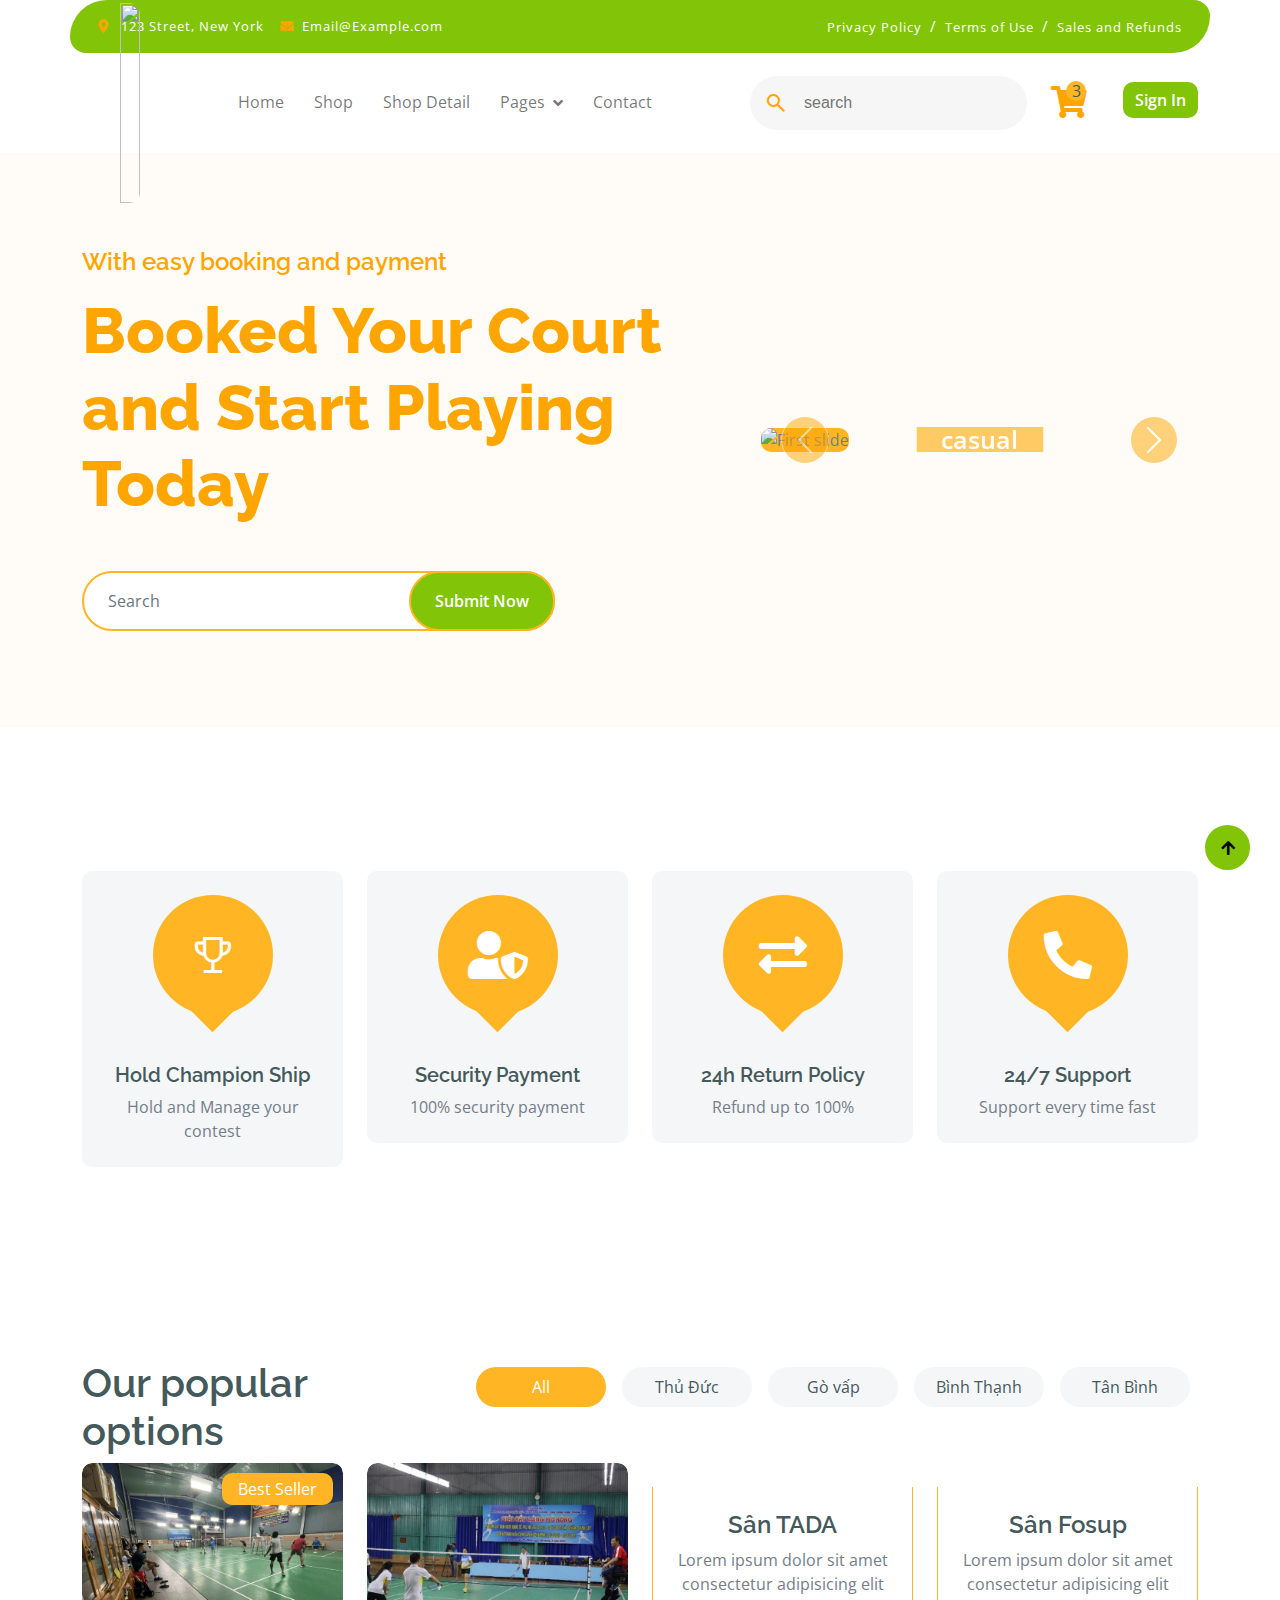
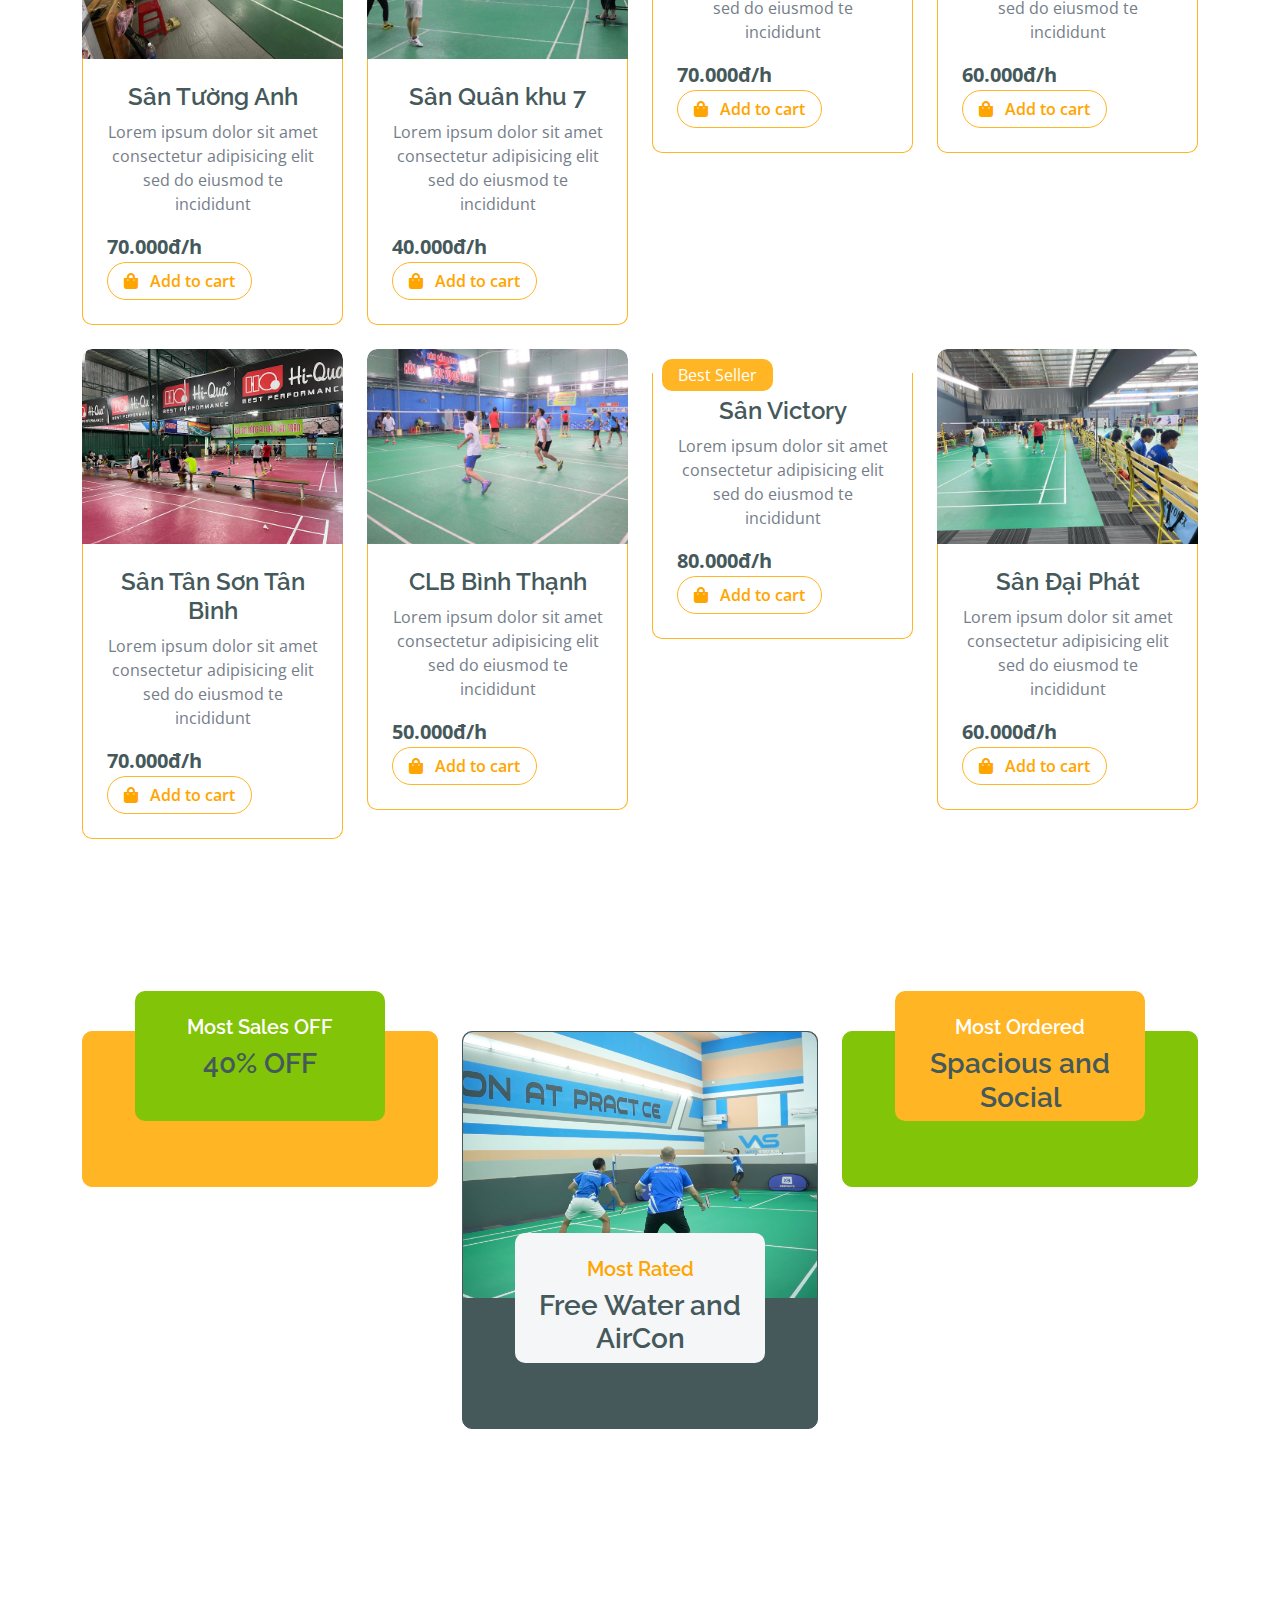
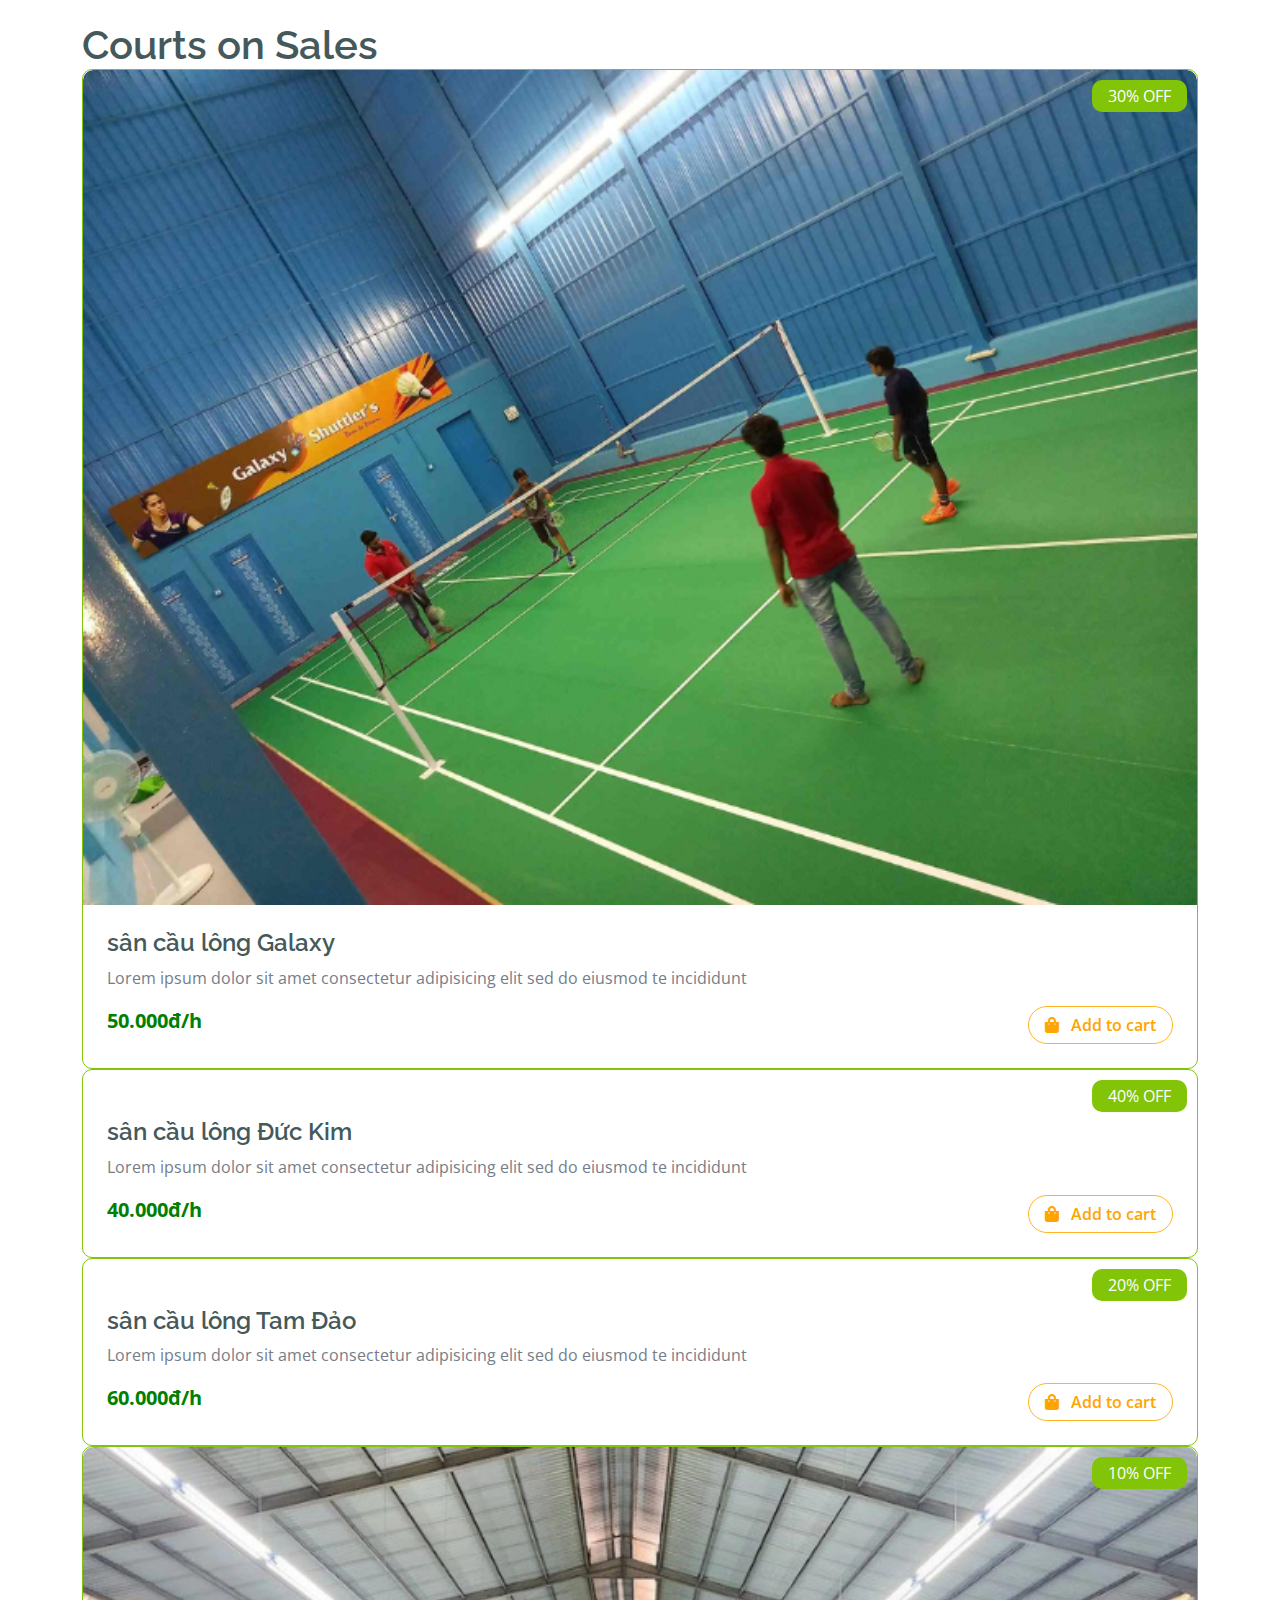
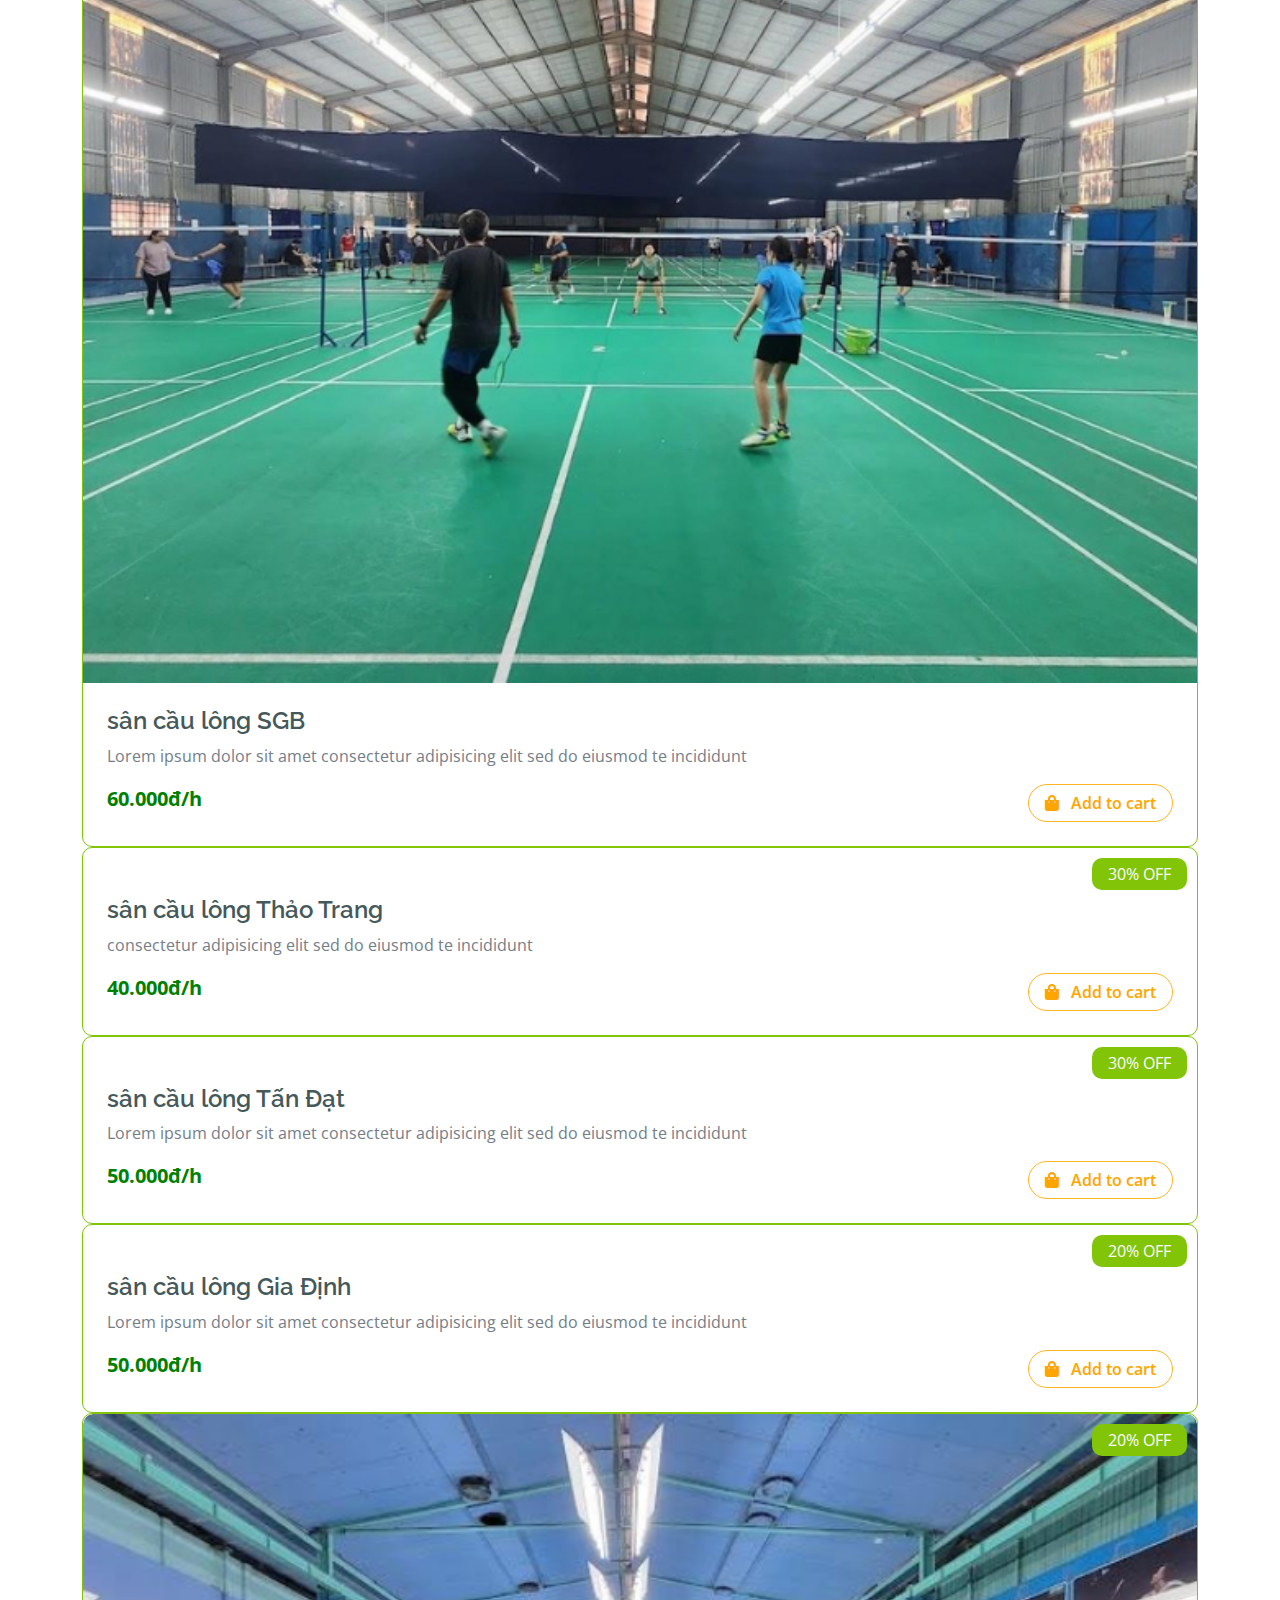
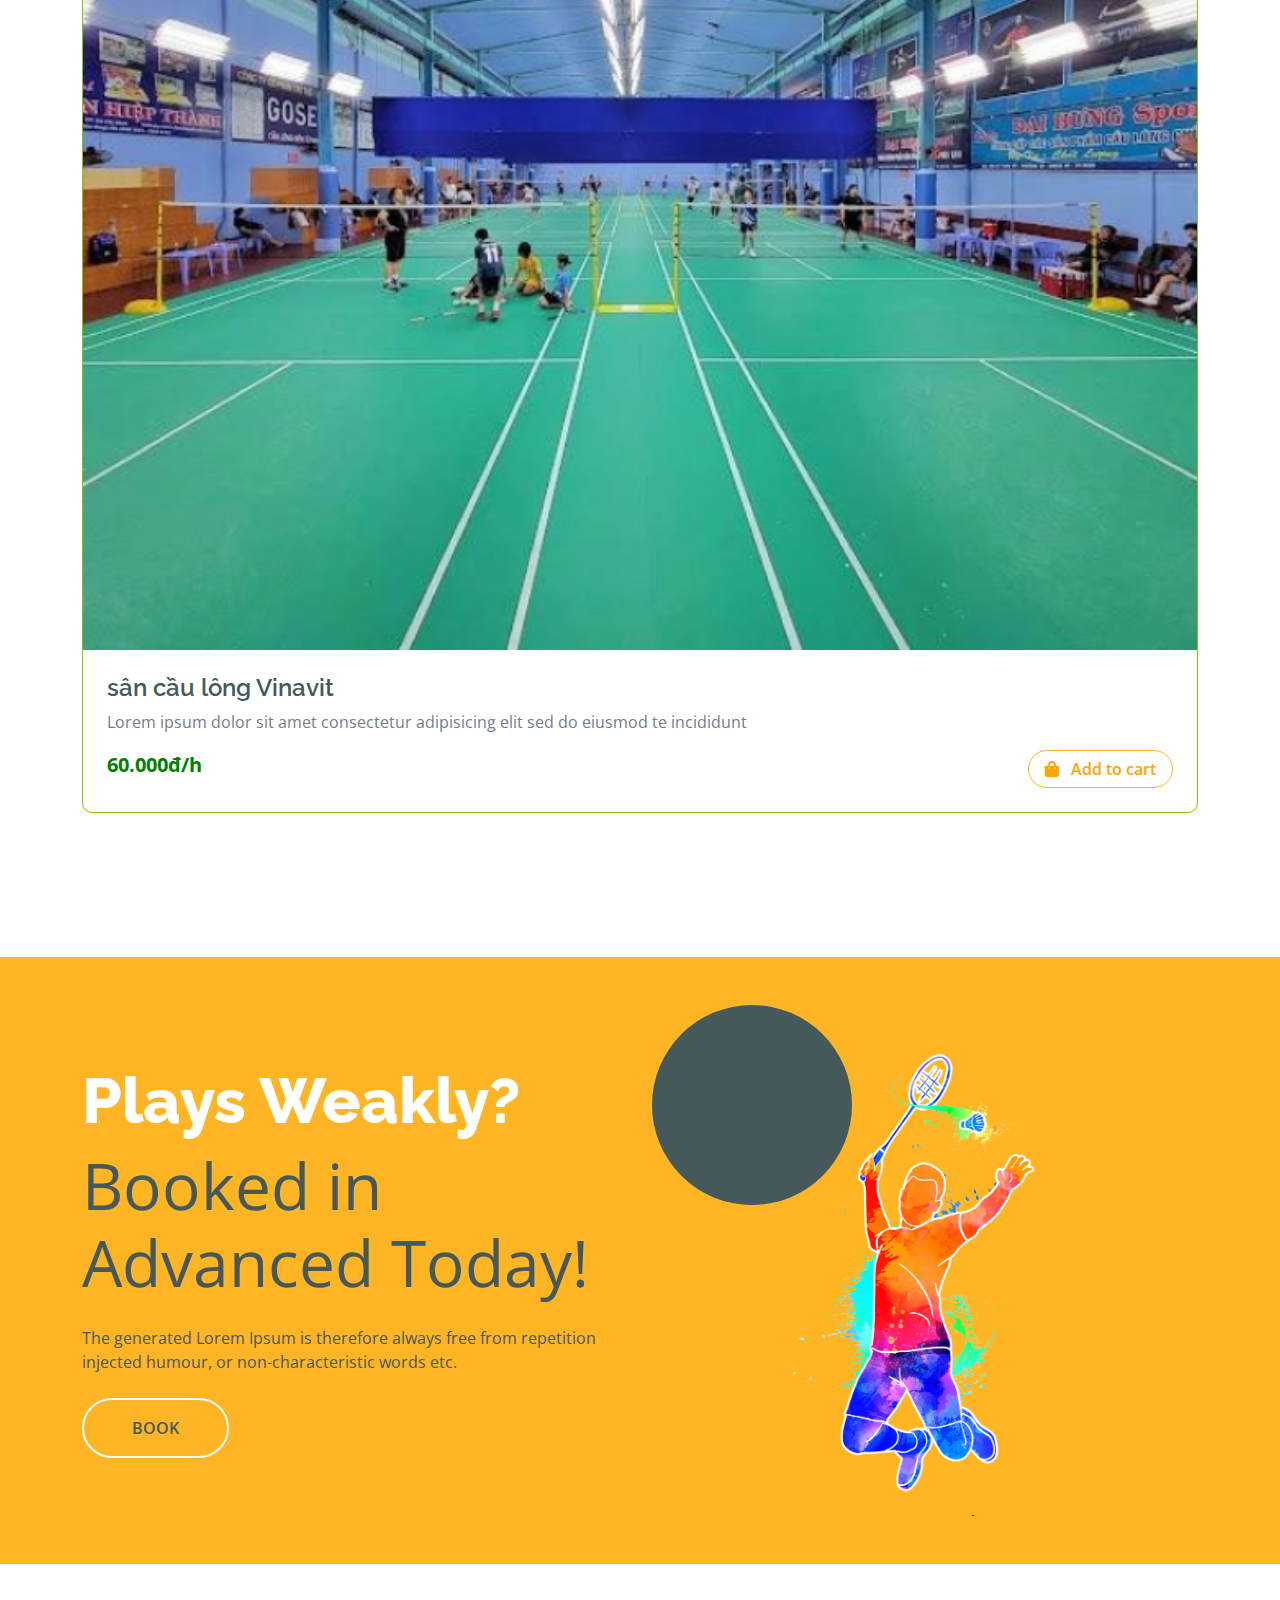
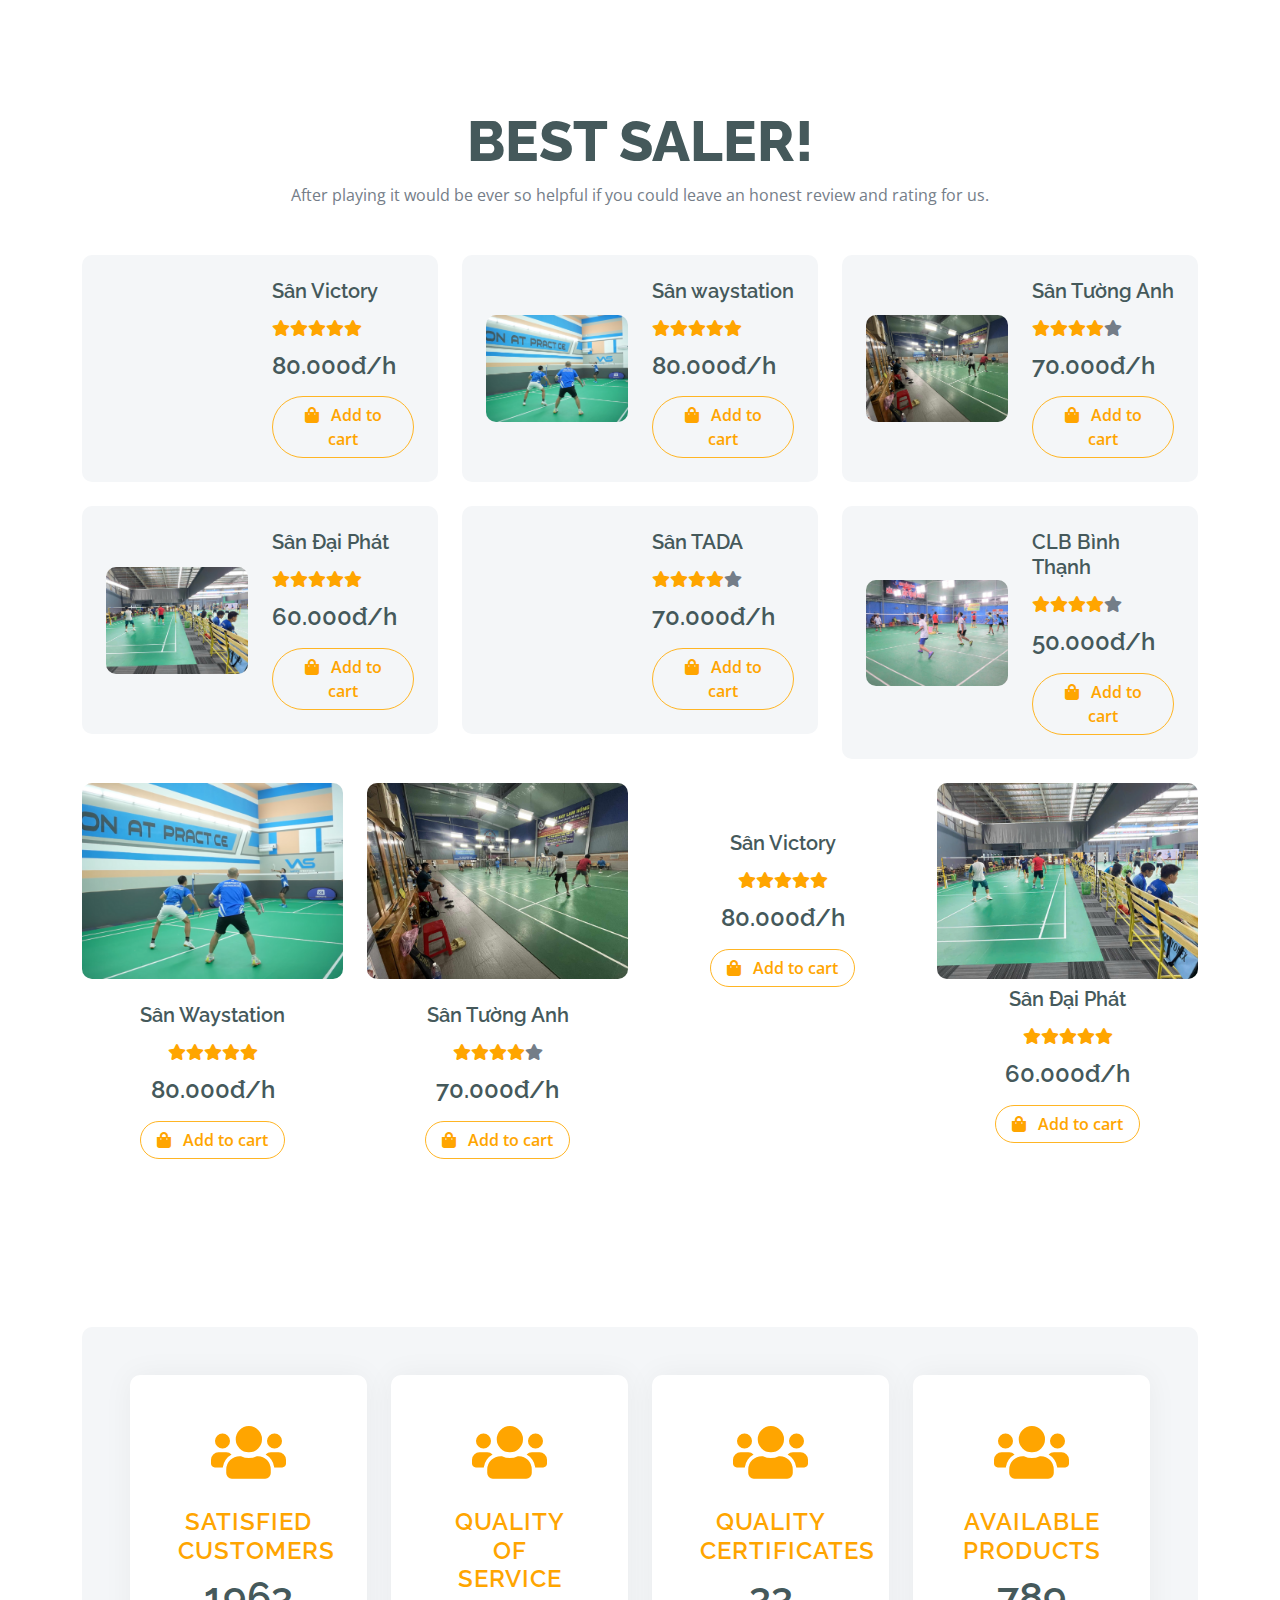
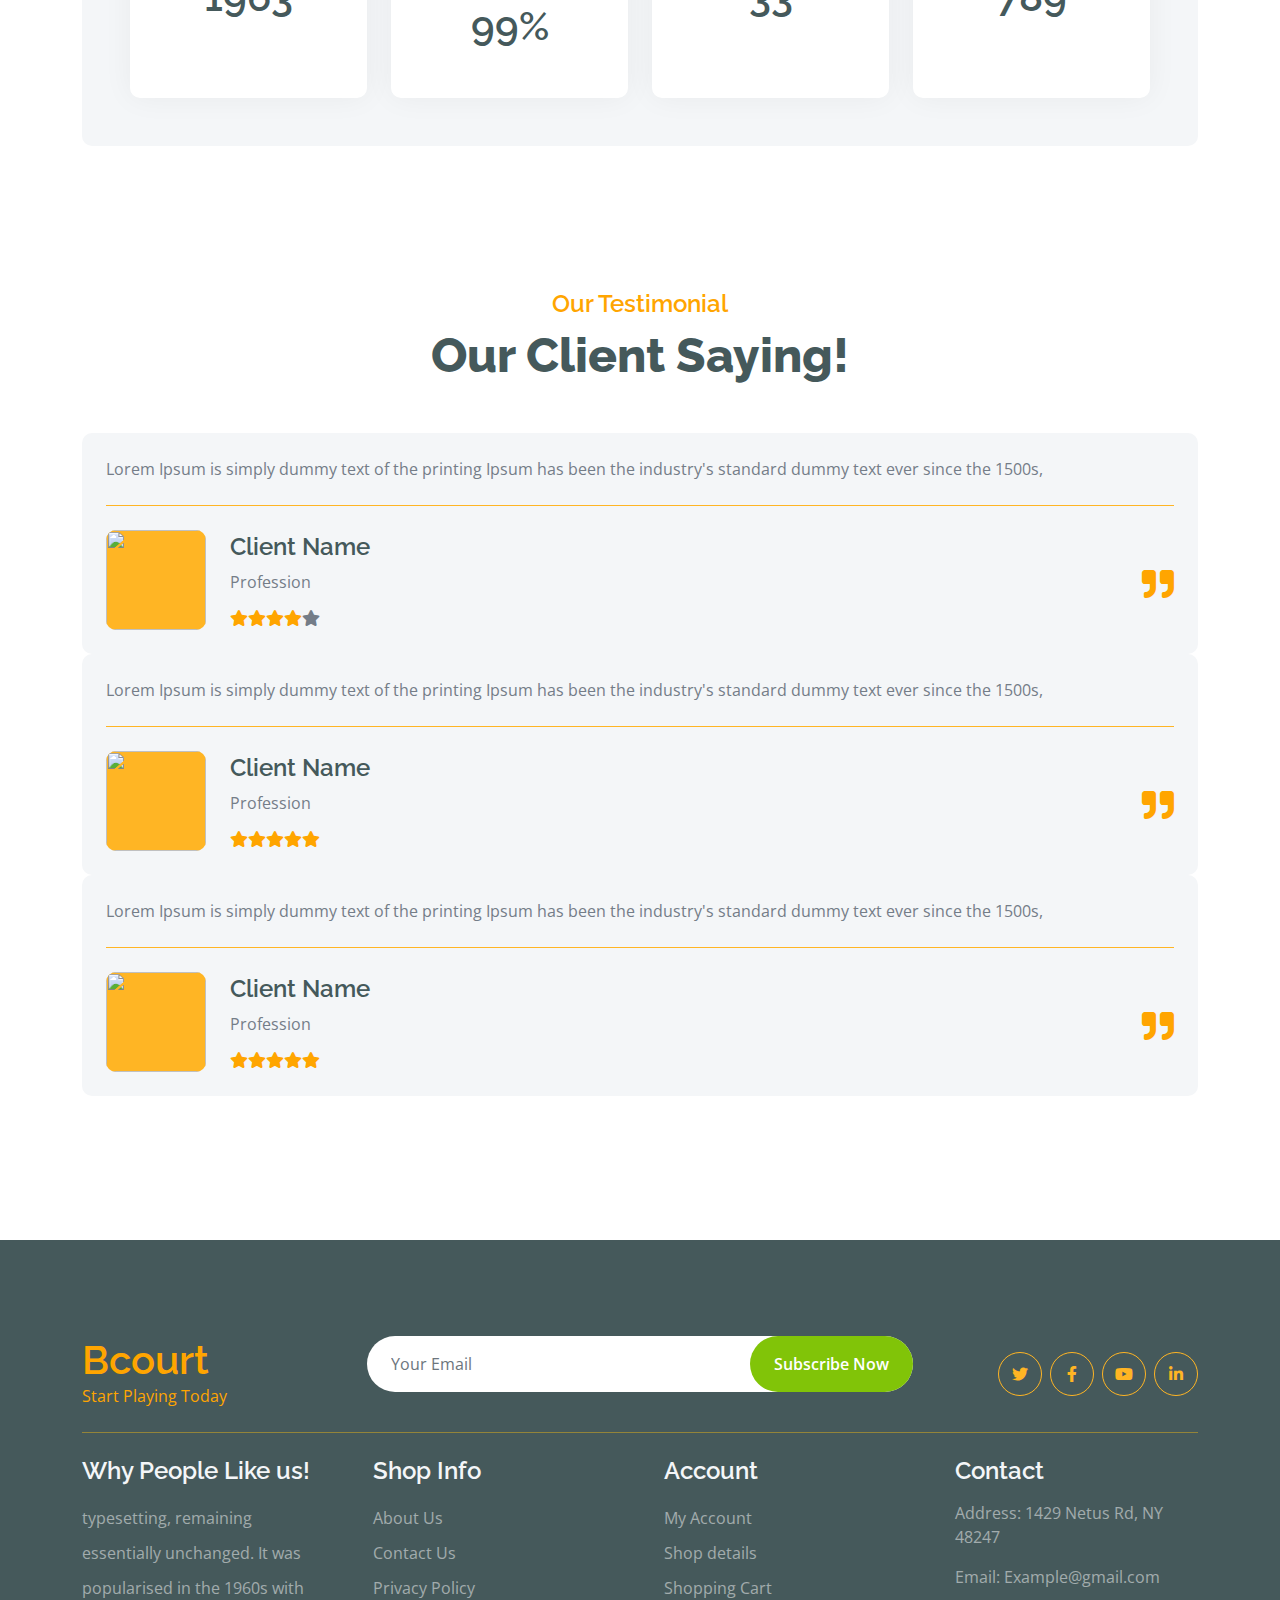
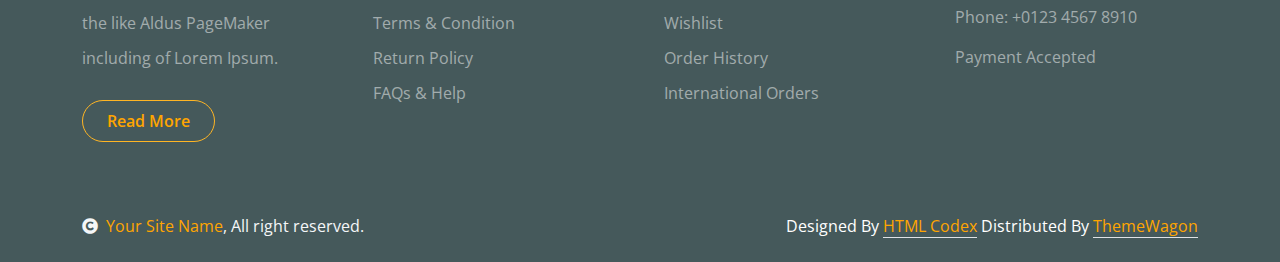
==== commit 039a0c81: "Merge branch 'main' of https://github.com/TuanVinh1304/b-court" ====
--- a/index.html
+++ b/index.html
@@ -38,6 +38,8 @@
     <!-- back to top -->
     <link href="https://fonts.googleapis.com/icon?family=Material+Icons" rel="stylesheet">
     <link rel="stylesheet" href="main.css" />
+
+    <script src="https://kit.fontawesome.com/64d58efce2.js" crossorigin="anonymous"></script>
 
 </head>
 
@@ -110,8 +112,8 @@
 
 
                             <div id="homeScreen" class="container d-flex justify-content-center align-items-center" style="height: 36px; padding-top: 13px;">
-                                <button id="signInButton" class="btn btn-primary border-0 border-secondary ">
-                                    <a href="signin.html">Sign In</a>
+                                <button id="signInButton" class="btn btn-primary border-0 border-secondary text-white">
+                                    <a href="Sign in vu.html" style="color: white; text-decoration: none;">Sign In</a>
                                 </button>
                                 <div class="nav-item dropdown" id="userDropdown" style="display: none;">
                                     <a href="#" class="nav-link dropdown-toggle" data-bs-toggle="dropdown">
@@ -142,9 +144,11 @@
                                     </div>
                                 </div>
                             </div>
-                        
+                            
                             <script src="https://cdnjs.cloudflare.com/ajax/libs/bootstrap/5.1.3/js/bootstrap.bundle.min.js"></script>
                             <script src="script.js"></script>
+                            
+                            
 
                     </div>
                 </div>
@@ -230,7 +234,7 @@
                         <div class="featurs-icon btn-square rounded-circle bg-secondary mb-5 mx-auto">
                             <span class="material-symbols-outlined custom-icon">
                                 trophy
-                                </span> 
+                                </span>  
                         </div>
                         <div class="featurs-content text-center">
                             <h5>Hold Champion Ship</h5>
@@ -778,7 +782,7 @@
                         <p>Lorem ipsum dolor sit amet consectetur adipisicing elit sed do eiusmod te incididunt</p>
                         <div class="d-flex justify-content-between flex-lg-wrap">
                             <p class="text-green fs-5 fw-bold mb-0">50.000đ/h</p>
-                            <a href="#" class="btn border border-secondary rounded-pill px-3 text-primary"><i
+                            <a href="cart.html" class="btn border border-secondary rounded-pill px-3 text-primary"><i
                                     class="fa fa-shopping-bag me-2 text-primary"></i> Add to cart</a>
                         </div>
                     </div>
@@ -795,7 +799,7 @@
                         <p>Lorem ipsum dolor sit amet consectetur adipisicing elit sed do eiusmod te incididunt</p>
                         <div class="d-flex justify-content-between flex-lg-wrap">
                             <p class="text-green fs-5 fw-bold mb-0">40.000đ/h</p>
-                            <a href="#" class="btn border border-secondary rounded-pill px-3 text-primary"><i
+                            <a href="cart.html" class="btn border border-secondary rounded-pill px-3 text-primary"><i
                                     class="fa fa-shopping-bag me-2 text-primary"></i> Add to cart</a>
                         </div>
                     </div>
@@ -811,7 +815,7 @@
                         <p>Lorem ipsum dolor sit amet consectetur adipisicing elit sed do eiusmod te incididunt</p>
                         <div class="d-flex justify-content-between flex-lg-wrap">
                             <p class="text-green fs-5 fw-bold mb-0">60.000đ/h</p>
-                            <a href="#" class="btn border border-secondary rounded-pill px-3 text-primary"><i
+                            <a href="cart.html" class="btn border border-secondary rounded-pill px-3 text-primary"><i
                                     class="fa fa-shopping-bag me-2 text-primary"></i> Add to cart</a>
                         </div>
                     </div>
@@ -827,7 +831,7 @@
                         <p>Lorem ipsum dolor sit amet consectetur adipisicing elit sed do eiusmod te incididunt</p>
                         <div class="d-flex justify-content-between flex-lg-wrap">
                             <p class="text-green fs-5 fw-bold mb-0">60.000đ/h</p>
-                            <a href="#" class="btn border border-secondary rounded-pill px-3 text-primary"><i
+                            <a href="cart.html" class="btn border border-secondary rounded-pill px-3 text-primary"><i
                                     class="fa fa-shopping-bag me-2 text-primary"></i> Add to cart</a>
                         </div>
                     </div>
@@ -843,7 +847,7 @@
                         <p> consectetur adipisicing elit sed do eiusmod te incididunt</p>
                         <div class="d-flex justify-content-between flex-lg-wrap">
                             <p class="text-green fs-5 fw-bold mb-0">40.000đ/h</p>
-                            <a href="#" class="btn border border-secondary rounded-pill px-3 text-primary"><i
+                            <a href="cart.html" class="btn border border-secondary rounded-pill px-3 text-primary"><i
                                     class="fa fa-shopping-bag me-2 text-primary"></i> Add to cart</a>
                         </div>
                     </div>
@@ -859,7 +863,7 @@
                         <p>Lorem ipsum dolor sit amet consectetur adipisicing elit sed do eiusmod te incididunt</p>
                         <div class="d-flex justify-content-between flex-lg-wrap">
                             <p class="text-green fs-5 fw-bold mb-0">50.000đ/h</p>
-                            <a href="#" class="btn border border-secondary rounded-pill px-3 text-primary"><i
+                            <a href="cart.html" class="btn border border-secondary rounded-pill px-3 text-primary"><i
                                     class="fa fa-shopping-bag me-2 text-primary"></i> Add to cart</a>
                         </div>
                     </div>
@@ -875,7 +879,7 @@
                         <p>Lorem ipsum dolor sit amet consectetur adipisicing elit sed do eiusmod te incididunt</p>
                         <div class="d-flex justify-content-between flex-lg-wrap">
                             <p class="text-green fs-5 fw-bold mb-0">50.000đ/h</p>
-                            <a href="#" class="btn border border-secondary rounded-pill px-3 text-primary"><i
+                            <a href="cart.html" class="btn border border-secondary rounded-pill px-3 text-primary"><i
                                     class="fa fa-shopping-bag me-2 text-primary"></i> Add to cart</a>
                         </div>
                     </div>
@@ -891,7 +895,7 @@
                         <p>Lorem ipsum dolor sit amet consectetur adipisicing elit sed do eiusmod te incididunt</p>
                         <div class="d-flex justify-content-between flex-lg-wrap">
                             <p class="text-green fs-5 fw-bold mb-0">60.000đ/h</p>
-                            <a href="#" class="btn border border-secondary rounded-pill px-3 text-primary"><i
+                            <a href="cart.html" class="btn border border-secondary rounded-pill px-3 text-primary"><i
                                     class="fa fa-shopping-bag me-2 text-primary"></i> Add to cart</a>
                         </div>
                     </div>
@@ -912,7 +916,7 @@
                         <p class="fw-normal display-3 text-dark mb-4">Booked in Advanced Today!</p>
                         <p class="mb-4 text-dark">The generated Lorem Ipsum is therefore always free from repetition
                             injected humour, or non-characteristic words etc.</p>
-                        <a href="#"
+                        <a href="shop.html"
                             class="banner-btn btn border-2 border-white rounded-pill text-dark py-3 px-5">BOOK</a>
                     </div>
                 </div>
@@ -947,7 +951,7 @@
                                 <img src="img/victory.jpg" class="img-fluid rounded w-100" alt="">
                             </div>
                             <div class="col-6">
-                                <a href="#" class="h5">Sân Victory</a>
+                                <a href="cart.html" class="h5">Sân Victory</a>
                                 <div class="d-flex my-3">
                                     <i class="fas fa-star text-primary"></i>
                                     <i class="fas fa-star text-primary"></i>
@@ -956,7 +960,7 @@
                                     <i class="fas fa-star text-primary"></i>
                                 </div>
                                 <h4 class="mb-3">80.000đ/h</h4>
-                                <a href="#" class="btn border border-secondary rounded-pill px-3 text-primary"><i
+                                <a href="cart.html" class="btn border border-secondary rounded-pill px-3 text-primary"><i
                                         class="fa fa-shopping-bag me-2 text-primary"></i> Add to cart</a>
                             </div>
                         </div>
@@ -969,7 +973,7 @@
                                 <img src="img/waystation2.2.png" class="img-fluid rounded w-100" alt="">
                             </div>
                             <div class="col-6">
-                                <a href="#" class="h5">Sân waystation</a>
+                                <a href="cart.html" class="h5">Sân waystation</a>
                                 <div class="d-flex my-3">
                                     <i class="fas fa-star text-primary"></i>
                                     <i class="fas fa-star text-primary"></i>
@@ -978,7 +982,7 @@
                                     <i class="fas fa-star text-primary"></i>
                                 </div>
                                 <h4 class="mb-3">80.000đ/h</h4>
-                                <a href="#" class="btn border border-secondary rounded-pill px-3 text-primary"><i
+                                <a href="cart.html" class="btn border border-secondary rounded-pill px-3 text-primary"><i
                                         class="fa fa-shopping-bag me-2 text-primary"></i> Add to cart</a>
                             </div>
                         </div>
@@ -991,7 +995,7 @@
                                 <img src="img/tuonganh2.png" class="img-fluid rounded w-100" alt="">
                             </div>
                             <div class="col-6">
-                                <a href="#" class="h5">Sân Tường Anh</a>
+                                <a href="cart.html" class="h5">Sân Tường Anh</a>
                                 <div class="d-flex my-3">
                                     <i class="fas fa-star text-primary"></i>
                                     <i class="fas fa-star text-primary"></i>
@@ -1000,7 +1004,7 @@
                                     <i class="fas fa-star"></i>
                                 </div>
                                 <h4 class="mb-3">70.000đ/h</h4>
-                                <a href="#" class="btn border border-secondary rounded-pill px-3 text-primary"><i
+                                <a href="cart.html" class="btn border border-secondary rounded-pill px-3 text-primary"><i
                                         class="fa fa-shopping-bag me-2 text-primary"></i> Add to cart</a>
                             </div>
                         </div>
@@ -1013,7 +1017,7 @@
                                 <img src="img/daiphat2.png" class="img-fluid rounded w-100" alt="">
                             </div>
                             <div class="col-6">
-                                <a href="#" class="h5">Sân Đại Phát</a>
+                                <a href="cart.html" class="h5">Sân Đại Phát</a>
                                 <div class="d-flex my-3">
                                     <i class="fas fa-star text-primary"></i>
                                     <i class="fas fa-star text-primary"></i>
@@ -1022,7 +1026,7 @@
                                     <i class="fas fa-star text-primary"></i>
                                 </div>
                                 <h4 class="mb-3">60.000đ/h</h4>
-                                <a href="#" class="btn border border-secondary rounded-pill px-3 text-primary"><i
+                                <a href="cart.html" class="btn border border-secondary rounded-pill px-3 text-primary"><i
                                         class="fa fa-shopping-bag me-2 text-primary"></i> Add to cart</a>
                             </div>
                         </div>
@@ -1035,7 +1039,7 @@
                                 <img src="img/TADA.jpg" class="img-fluid rounded w-100" alt="">
                             </div>
                             <div class="col-6">
-                                <a href="#" class="h5">Sân TADA</a>
+                                <a href="cart.html" class="h5">Sân TADA</a>
                                 <div class="d-flex my-3">
                                     <i class="fas fa-star text-primary"></i>
                                     <i class="fas fa-star text-primary"></i>
@@ -1044,7 +1048,7 @@
                                     <i class="fas fa-star"></i>
                                 </div>
                                 <h4 class="mb-3">70.000đ/h</h4>
-                                <a href="#" class="btn border border-secondary rounded-pill px-3 text-primary"><i
+                                <a href="cart.html" class="btn border border-secondary rounded-pill px-3 text-primary"><i
                                         class="fa fa-shopping-bag me-2 text-primary"></i> Add to cart</a>
                             </div>
                         </div>
@@ -1057,7 +1061,7 @@
                                 <img src="img/binhthanh2.png" class="img-fluid rounded w-100" alt="">
                             </div>
                             <div class="col-6">
-                                <a href="#" class="h5">CLB Bình Thạnh</a>
+                                <a href="cart.html" class="h5">CLB Bình Thạnh</a>
                                 <div class="d-flex my-3">
                                     <i class="fas fa-star text-primary"></i>
                                     <i class="fas fa-star text-primary"></i>
@@ -1066,7 +1070,7 @@
                                     <i class="fas fa-star"></i>
                                 </div>
                                 <h4 class="mb-3">50.000đ/h</h4>
-                                <a href="#" class="btn border border-secondary rounded-pill px-3 text-primary"><i
+                                <a href="cart.html" class="btn border border-secondary rounded-pill px-3 text-primary"><i
                                         class="fa fa-shopping-bag me-2 text-primary"></i> Add to cart</a>
                             </div>
                         </div>
@@ -1076,7 +1080,7 @@
                     <div class="text-center">
                         <img src="img/waystation2.2.png" class="img-fluid rounded" alt="">
                         <div class="py-4">
-                            <a href="#" class="h5">Sân Waystation</a>
+                            <a href="cart.html" class="h5">Sân Waystation</a>
                             <div class="d-flex my-3 justify-content-center">
                                 <i class="fas fa-star text-primary"></i>
                                 <i class="fas fa-star text-primary"></i>
@@ -1085,7 +1089,7 @@
                                 <i class="fas fa-star text-primary"></i>
                             </div>
                             <h4 class="mb-3">80.000đ/h</h4>
-                            <a href="#" class="btn border border-secondary rounded-pill px-3 text-primary"><i
+                            <a href="cart.html" class="btn border border-secondary rounded-pill px-3 text-primary"><i
                                     class="fa fa-shopping-bag me-2 text-primary"></i> Add to cart</a>
                         </div>
                     </div>
@@ -1094,7 +1098,7 @@
                     <div class="text-center">
                         <img src="img/tuonganh2.png" class="img-fluid rounded" alt="">
                         <div class="py-4">
-                            <a href="#" class="h5">Sân Tường Anh</a>
+                            <a href="cart.html" class="h5">Sân Tường Anh</a>
                             <div class="d-flex my-3 justify-content-center">
                                 <i class="fas fa-star text-primary"></i>
                                 <i class="fas fa-star text-primary"></i>
@@ -1103,7 +1107,7 @@
                                 <i class="fas fa-star"></i>
                             </div>
                             <h4 class="mb-3">70.000đ/h</h4>
-                            <a href="#" class="btn border border-secondary rounded-pill px-3 text-primary"><i
+                            <a href="cart.html" class="btn border border-secondary rounded-pill px-3 text-primary"><i
                                     class="fa fa-shopping-bag me-2 text-primary"></i> Add to cart</a>
                         </div>
                     </div>
@@ -1112,7 +1116,7 @@
                     <div class="text-center">
                         <img src="img/victory.jpg" class="img-fluid rounded" alt="">
                         <div class="py-4">
-                            <a href="#" class="h5">Sân Victory</a>
+                            <a href="cart.html" class="h5">Sân Victory</a>
                             <div class="d-flex my-3 justify-content-center">
                                 <i class="fas fa-star text-primary"></i>
                                 <i class="fas fa-star text-primary"></i>
@@ -1121,7 +1125,7 @@
                                 <i class="fas fa-star text-primary"></i>
                             </div>
                             <h4 class="mb-3">80.000đ/h</h4>
-                            <a href="#" class="btn border border-secondary rounded-pill px-3 text-primary"><i
+                            <a href="cart.html" class="btn border border-secondary rounded-pill px-3 text-primary"><i
                                     class="fa fa-shopping-bag me-2 text-primary"></i> Add to cart</a>
                         </div>
                     </div>
@@ -1130,7 +1134,7 @@
                     <div class="text-center">
                         <img src="img/daiphat2.png" class="img-fluid rounded" alt="">
                         <div class="py-2">
-                            <a href="#" class="h5">Sân Đại Phát</a>
+                            <a href="cart.html" class="h5">Sân Đại Phát</a>
                             <div class="d-flex my-3 justify-content-center">
                                 <i class="fas fa-star text-primary"></i>
                                 <i class="fas fa-star text-primary"></i>
@@ -1139,7 +1143,7 @@
                                 <i class="fas fa-star text-primary"></i>
                             </div>
                             <h4 class="mb-3">60.000đ/h</h4>
-                            <a href="#" class="btn border border-secondary rounded-pill px-3 text-primary"><i
+                            <a href="cart.html" class="btn border border-secondary rounded-pill px-3 text-primary"><i
                                     class="fa fa-shopping-bag me-2 text-primary"></i> Add to cart</a>
                         </div>
                     </div>
